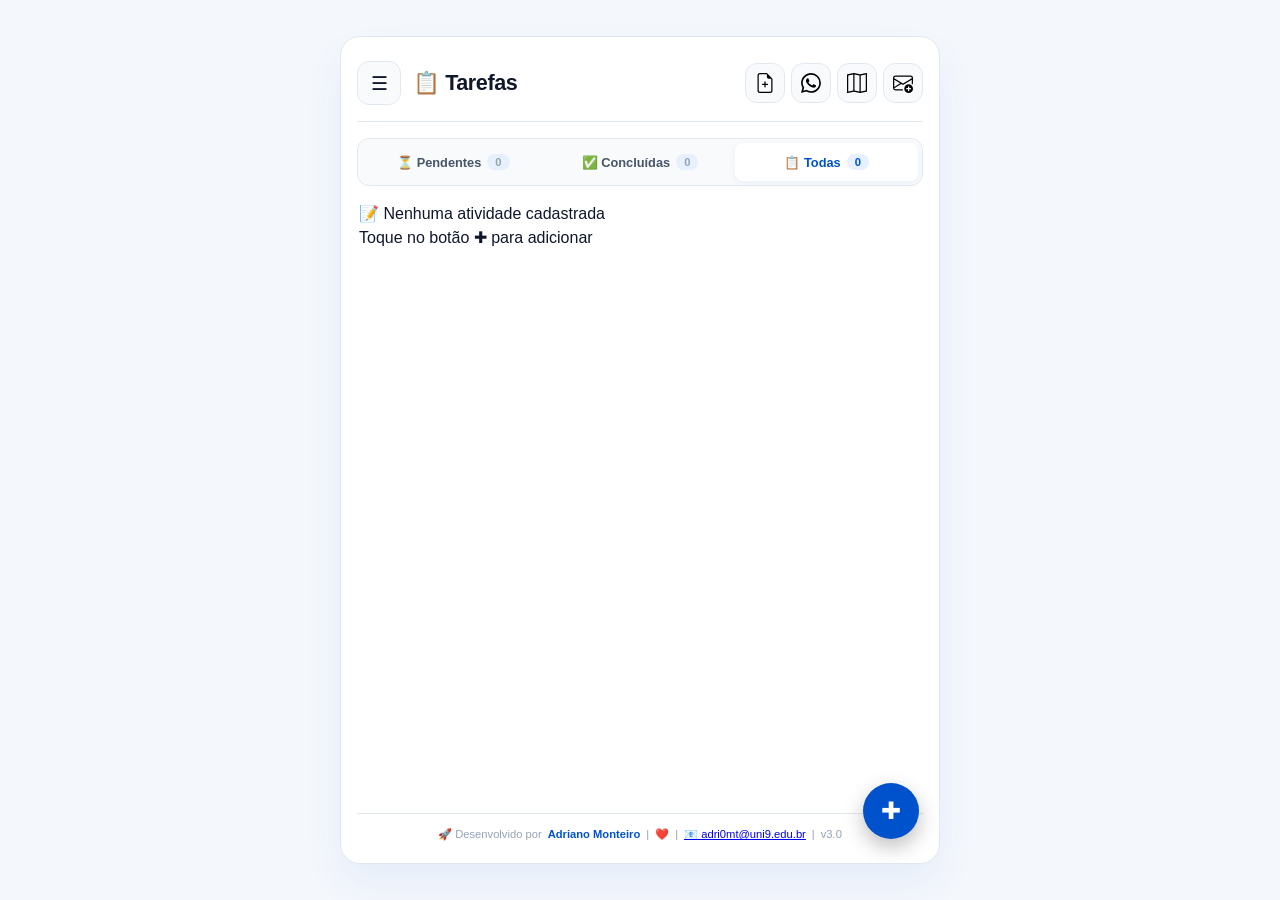
==== index.html @ 00ac018d "Modificado ordem dos botões da tela de tarefas" ====
<!DOCTYPE html>
<html lang="pt-BR">

<head>
    <meta charset="UTF-8">
    <meta name="viewport" content="width=device-width, initial-scale=1.0, maximum-scale=1.0, user-scalable=yes">
    <meta name="theme-color" content="#667eea">
    <meta name="apple-mobile-web-app-capable" content="yes">
    <meta name="apple-mobile-web-app-status-bar-style" content="black-translucent">
    <meta name="version" content="3.0">

    <!-- FAVICON -->
    <link rel="apple-touch-icon" sizes="180x180" href="icon/apple-touch-icon.png">
    <link rel="icon" type="image/png" sizes="32x32" href="icon/favicon-32x32.png">
    <link rel="icon" type="image/png" sizes="16x16" href="icon/favicon-16x16.png">
    <link rel="manifest" href="site.webmanifest">

    <!-- LEAFLET (MAPAS) COM ATRIBUTOS DE SEGURANÇA -->
    <link rel="stylesheet" href="https://unpkg.com/leaflet@1.9.4/dist/leaflet.css"
        integrity="sha256-p4NxAoJBhIIN+hmNHrzRCf9tD/miZyoHS5obTRR9BMY=" crossorigin="" />
    <script src="https://unpkg.com/leaflet@1.9.4/dist/leaflet.js"
        integrity="sha256-20nQCchB9co0qIjJZRGuk2/Z9VM+kNiyxNV1lvTlZBo=" crossorigin=""></script>

    <!-- CSS -->
    <link rel="stylesheet" href="css/style.css">
    <link rel="stylesheet" href="css/rdo-selection.css">
    <link rel="stylesheet" href="css/rdo-minimal.css">
    <link rel="stylesheet" href="css/main-tasks-refinement.css">
    <script src="https://cdnjs.cloudflare.com/ajax/libs/jspdf/2.5.1/jspdf.umd.min.js"></script>
    <script src="https://cdnjs.cloudflare.com/ajax/libs/html2canvas/1.4.1/html2canvas.min.js"></script>


    <title>✅ gasControl</title>
</head>

<body>

    <!-- STATUS DE CONEXÃO -->
    <div id="connectionStatus" class="connection-status" role="status" aria-live="polite">
        <span class="status-dot"></span>
        <span id="connectionText">Conectado</span>
    </div>

    <!-- SIDEBAR -->
    <div class="sidebar-overlay" id="sidebarOverlay"></div>
    <aside class="sidebar" id="sidebar" aria-label="Menu principal">
        <div class="sidebar-profile">
            <div class="sidebar-avatar" id="profileAvatar" aria-hidden="true">👤</div>
            <h2 id="profileName">Usuário</h2>
            <p id="profileEmail">usuario@email.com</p>
        </div>
        <nav class="sidebar-menu">
            <button class="menu-item" id="menuGerarRDO">
                <span class="menu-icon" aria-hidden="true">📄</span> Gerar RDO
            </button>
            <button class="menu-item" id="menuMeusRDOs">
                <span class="menu-icon" aria-hidden="true">📂</span> Meus RDOs
            </button>
            <button class="menu-item active" data-page="tasks">
                <span class="menu-icon" aria-hidden="true">📋</span> Minhas Tarefas
                <span class="menu-badge" id="taskCount">0</span>
            </button>
            <button class="menu-item" data-page="profile">
                <span class="menu-icon" aria-hidden="true">👤</span> Meu Perfil
            </button>
            <button class="menu-item" data-page="stats">
                <span class="menu-icon" aria-hidden="true">📊</span> Estatísticas
            </button>

            <div class="menu-divider" role="separator"></div>

            <button class="dark-mode-toggle" id="darkModeToggle" aria-label="Alternar Modo Escuro">
                <span class="toggle-icon" id="darkModeIcon" aria-hidden="true">🌙</span>
                <span class="toggle-label" id="darkModeLabel">Modo Escuro</span>
                <span class="toggle-switch"></span>
            </button>

            <div class="menu-divider" role="separator"></div>

            <label class="import-label" id="importDataLabel" for="importFileInput">
                <span class="menu-icon" aria-hidden="true">📥</span> Importar Dados
                <input type="file" id="importFileInput" class="hidden-input" accept=".json">
            </label>
            <button class="menu-item" id="archiveTasksBtn">
                <span class="menu-icon" aria-hidden="true">📦</span> Arquivar Concluídas
            </button>
            <button class="menu-item" id="resetAppBtn">
                <span class="menu-icon" aria-hidden="true">🔄</span> Reset App
            </button>
            <button class="menu-item" id="clearAllData">
                <span class="menu-icon" aria-hidden="true">🗑️</span> Limpar Dados
            </button>

            <div class="menu-divider" role="separator"></div>

            <button class="menu-item" id="installAppMenu">
                <span class="menu-icon" aria-hidden="true">📲</span> Instalar App
            </button>
            <button class="menu-item" id="logoutBtn">
                <span class="menu-icon" aria-hidden="true">🚪</span> Sair
            </button>
        </nav>
    </aside>

    <!-- MAIN -->
    <main class="main-content">
        <div class="container">

            <!-- HEADER -->
            <header>
                <button class="menu-toggle" id="menuToggle" aria-label="Abrir menu de navegação">☰</button>
                <div class="header-title">
                    <h1>📋 Tarefas</h1>
                </div>
                <div class="header-actions">
                    <button class="header-btn rdo" id="headerRDO" title="Gerar RDO" aria-label="Gerar RDO">
                        <img src="img/rdo.svg" alt="" class="icon-svg" aria-hidden="true">
                    </button>
                    <button class="header-btn whatsapp" id="headerWhatsApp" title="Compartilhar no WhatsApp"
                        aria-label="Compartilhar no WhatsApp">
                        <img src="img/whatsapp.svg" alt="" class="icon-svg" aria-hidden="true">
                    </button>
                    <button class="header-btn map" id="headerMap" title="Ver Mapa de Tarefas"
                        aria-label="Ver Mapa de Tarefas">
                        <img src="img/map.svg" alt="" class="icon-svg" aria-hidden="true">
                    </button>
                    <button class="header-btn email" id="headerEmail" title="Enviar por Email"
                        aria-label="Enviar por Email">
                        <img src="img/email.svg" alt="" class="icon-svg" aria-hidden="true">
                    </button>
                </div>
            </header>

            <!-- FILTROS -->
            <div class="filter-section" role="group" aria-label="Filtros de Tarefas">

                <button class="filter-btn" data-filter="pending">
                    <span class="filter-label"><span class="filter-icon" aria-hidden="true">⏳</span> Pendentes</span>
                    <span class="filter-count" id="countPending">0</span>
                </button>
                <button class="filter-btn" data-filter="completed">
                    <span class="filter-label"><span class="filter-icon" aria-hidden="true">✅</span> Concluídas</span>
                    <span class="filter-count" id="countCompleted">0</span>
                </button>
                <button class="filter-btn active" data-filter="all">
                    <span class="filter-label"><span class="filter-icon" aria-hidden="true">📋</span> Todas</span>
                    <span class="filter-count" id="countAll">0</span>
                </button>
            </div>

            <!-- LISTA DE TAREFAS -->
            <ul id="taskList" aria-live="polite"></ul>

            <!-- BOTÃO FLUTUANTE -->
            <button class="fab fab-pulse" id="fabAddTask" aria-label="Adicionar Nova Atividade">✚</button>

            <!-- RODAPÉ -->
            <footer class="footer">
                <div class="signature">
                    <span>🚀 Desenvolvido por</span>
                    <span class="dev-name">Adriano Monteiro</span>
                    <span class="separator" aria-hidden="true">|</span>
                    <span class="heart" aria-label="com amor">❤️</span>
                    <span class="separator" aria-hidden="true">|</span>
                    <a href="mailto:adri0mt@uni9.edu.br" class="email-link">📧 adri0mt@uni9.edu.br</a>
                    <span class="separator" aria-hidden="true">|</span>
                    <span>v3.0</span>
                </div>
            </footer>
        </div>
    </main>

    <!-- ==================== MODAL PERFIL ==================== -->
    <div class="modal-overlay modal-profile" id="profileModal" role="dialog" aria-labelledby="modalProfileTitle"
        aria-modal="true">
        <div class="modal">
            <div class="modal-header">
                <h2 id="modalProfileTitle">👤 Meu Perfil</h2>
                <button class="modal-close" id="modalProfileClose" aria-label="Fechar modal de perfil">✕</button>
            </div>
            <form id="profileForm">
                <div style="text-align:center;">
                    <div class="modal-avatar" id="modalAvatar" aria-hidden="true">👤</div>
                </div>

                <!-- INFORMAÇÕES GERAIS -->
                <div class="rdo-section">
                    <div class="rdo-row">
                        <div class="rdo-field full">
                            <label for="modalName">📛 Nome</label>
                            <input type="text" id="modalName" placeholder="Seu nome" required>
                        </div>
                    </div>
                    <div class="rdo-row">
                        <div class="rdo-field full">
                            <label for="modalEmail">📧 Email</label>
                            <input type="email" id="modalEmail" placeholder="seu@email.com" required>
                        </div>
                    </div>
                </div>

                <hr class="rdo-divider">

                <!-- DADOS DA EMPRESA -->
                <div class="rdo-section">
                    <h3 class="rdo-section-title">🏢 Dados da Empresa</h3>
                    <div class="rdo-row">
                        <div class="rdo-field full">
                            <label for="profileNomeEmpresa">Nome da Empresa</label>
                            <input type="text" id="profileNomeEmpresa" placeholder="Ex: Minha Empresa Ltda">
                        </div>
                    </div>
                    <div class="rdo-row">
                        <div class="rdo-field full">
                            <label for="profileLogotipo">Logotipo (imagem)</label>
                            <input type="file" id="profileLogotipo" accept="image/*">
                            <div id="profileLogotipoPreview"
                                style="margin-top: 8px; max-width: 150px; max-height: 80px; border: 1px dashed var(--border-color); display: none; border-radius: 8px; overflow: hidden;">
                                <img id="profileLogotipoImg" src="" alt="Logotipo"
                                    style="width:100%; height:auto; display:block;">
                            </div>
                            <button type="button" id="profileLogotipoRemover"
                                style="margin-top: 4px; font-size: 0.8rem; background: none; border: none; color: var(--danger); cursor: pointer; display: none;">Remover
                                logotipo</button>
                        </div>
                    </div>
                </div>

                <hr class="rdo-divider">

                <!-- EQUIPE -->
                <div class="rdo-section">
                    <h3 class="rdo-section-title">👥 Equipe</h3>
                    <div class="rdo-row">
                        <div class="rdo-field">
                            <label for="profileEquipe">Nome da Equipe</label>
                            <input type="text" id="profileEquipe" placeholder="Ex: Manutenção 01">
                        </div>
                        <div class="rdo-field">
                            <label for="profileEscala">Escala</label>
                            <input type="text" id="profileEscala" placeholder="Ex: 02">
                        </div>
                    </div>
                </div>

                <hr class="rdo-divider">

                <!-- TÉCNICOS -->
                <div class="rdo-section">
                    <h3 class="rdo-section-title">🪪 Técnicos</h3>
                    <div class="rdo-row">
                        <div class="rdo-field">
                            <label for="profileTecnico1">Técnico 1</label>
                            <input type="text" id="profileTecnico1" placeholder="Nome do técnico 1">
                        </div>
                        <div class="rdo-field">
                            <label for="profileRegistro1">Registro 1</label>
                            <input type="text" id="profileRegistro1" placeholder="Ex: TR0XXXXX">
                        </div>
                    </div>
                    <div class="rdo-row">
                        <div class="rdo-field">
                            <label for="profileTecnico2">Técnico 2</label>
                            <input type="text" id="profileTecnico2" placeholder="Nome do técnico 2">
                        </div>
                        <div class="rdo-field">
                            <label for="profileRegistro2">Registro 2</label>
                            <input type="text" id="profileRegistro2" placeholder="Ex: TR0YYYYY">
                        </div>
                    </div>
                </div>

                <hr class="rdo-divider">

                <!-- VEÍCULO -->
                <div class="rdo-section">
                    <h3 class="rdo-section-title">🚛 Veículo</h3>
                    <div class="rdo-row">
                        <div class="rdo-field">
                            <label for="profilePrefixo">Prefixo</label>
                            <input type="text" id="profilePrefixo" placeholder="Ex: ENI5A36">
                        </div>
                        <div class="rdo-field">
                            <label for="profileTipoVeiculo">Tipo</label>
                            <input type="text" id="profileTipoVeiculo" placeholder="Ex: Caminhão, Viatura">
                        </div>
                    </div>
                    <div class="rdo-row">
                        <div class="rdo-field full" style="display:flex; align-items:center; gap:8px;">
                            <span style="font-weight:600;">Status:</span>
                            <span style="color:var(--success); font-weight:600;">Ativo</span>
                        </div>
                    </div>
                </div>

                <hr class="rdo-divider">

                <!-- JORNADA -->
                <div class="rdo-section">
                    <h3 class="rdo-section-title">⏱️ Jornada de Trabalho</h3>
                    <div class="rdo-row">
                        <div class="rdo-field">
                            <label for="profileJornadaInicio">🕒 Início</label>
                            <input type="time" id="profileJornadaInicio" value="08:00">
                        </div>
                        <div class="rdo-field">
                            <label for="profileJornadaFim">🍽️ Término / Almoço</label>
                            <input type="time" id="profileJornadaFim" value="17:00">
                        </div>
                        <div class="rdo-field">
                            <label for="profileJornadaDuracao">⏱️ Duração</label>
                            <input type="text" id="profileJornadaDuracao" value="09:00" readonly
                                style="background:var(--bg-input); cursor:default;">
                        </div>
                    </div>
                    <small style="color:var(--text-muted); font-size:0.75rem;">A duração é calculada
                        automaticamente.</small>
                </div>

                <hr class="rdo-divider">

                <button type="submit">💾 Salvar Perfil</button>
            </form>
        </div>
    </div>

    <!-- ==================== MODAL ATIVIDADE ==================== -->
    <div class="modal-overlay" id="taskModal" role="dialog" aria-labelledby="modalTitle" aria-modal="true">
        <div class="modal modal-rdo">
            <div class="modal-handle"></div>
            <div class="modal-header">
                <h2 id="modalTitle">📋 Atividade</h2>
                <button class="modal-close" id="modalTaskClose" aria-label="Fechar modal de atividade">✕</button>
            </div>

            <form id="taskForm" class="rdo-form">
                <input type="hidden" id="editTaskId">

                <!-- TIPO DE ATIVIDADE -->
                <div class="rdo-section">
                    <label>Tipo de Atividade</label>
                    <div class="activity-type-selector" role="radiogroup" aria-label="Tipo de atividade">
                        <button type="button" class="activity-type-btn active" data-type="manutencao">
                            <span class="icon" aria-hidden="true">🔧</span> Manutenção
                        </button>
                        <button type="button" class="activity-type-btn" data-type="comissionamento">
                            <span class="icon" aria-hidden="true">📋</span> Comissionamento
                        </button>
                    </div>
                </div>

                <!-- ATIVIDADE (MANUTENÇÃO - CHECKBOXES COM BUSCA) -->
                <div class="rdo-section" id="manutencaoFields">
                    <div class="rdo-field full">
                        <label for="rdoAtividadeSearch">📝 Buscar / Selecionar atividades</label>
                        <input type="text" id="rdoAtividadeSearch" placeholder="Digite para filtrar opções...">
                        <div id="rdoAtividadeContainer" class="checkbox-group-container"
                            style="max-height: 200px; overflow-y: auto; border: 1px solid var(--border-color); border-radius: 6px; padding: 8px; margin-top: 6px;">
                            <!-- As opções serão renderizadas via JavaScript -->
                        </div>
                        <div id="rdoAtividadeEmpty"
                            style="display:none; color:var(--text-muted); padding:8px; text-align:center;">
                            Nenhuma atividade encontrada.
                        </div>
                    </div>
                    <div class="rdo-field full" style="margin-top:8px;">
                        <label for="rdoAtividadeOutro">📝 Ou digite uma atividade personalizada (opcional)</label>
                        <input type="text" id="rdoAtividadeOutro" placeholder="Ex: Outra atividade">
                    </div>
                    <div class="rdo-field full" style="margin-top: 4px;">
                        <label for="rdoAtividadeDisplay">📌 Atividades selecionadas:</label>
                        <input type="text" id="rdoAtividadeDisplay" readonly
                            style="background: var(--bg-input); cursor: default;">
                    </div>
                    <input type="hidden" id="rdoAtividadeHidden" value="">
                </div>

                <!-- ATIVIDADE (COMISSIONAMENTO) -->
                <div class="rdo-section" id="comissionamentoFields" style="display:none;">
                    <div class="rdo-field full">
                        <label for="rdoAtividadeComiss">📌 Atividade</label>
                        <input type="text" id="rdoAtividadeComiss" value="Comissionamento" readonly
                            style="background: var(--bg-input); cursor: default;">
                    </div>
                    <div class="rdo-row">
                        <div class="rdo-field">
                            <label for="rdoProjeto">Projeto</label>
                            <input type="text" id="rdoProjeto" placeholder="Nome do Projeto">
                        </div>
                        <div class="rdo-field">
                            <label for="rdoPep">PEP</label>
                            <input type="text" id="rdoPep" placeholder="Ex: EXR-087.033">
                        </div>
                    </div>
                    <div class="rdo-row">
                        <div class="rdo-field">
                            <label for="rdoTu">TU</label>
                            <input type="text" id="rdoTu" placeholder="Ex: 23.85.999 - 1">
                        </div>
                        <div class="rdo-field">
                            <label for="rdoPocc">POCC/S</label>
                            <input type="text" id="rdoPocc" placeholder="Ex: 239633 - 2026">
                        </div>
                    </div>
                </div>

                <!-- CAMPOS COMUNS -->
                <div class="rdo-section">
                    <div class="rdo-row">
                        <div class="rdo-field">
                            <label for="rdoOrdem">🔢 Nº Ordem</label>
                            <input type="text" id="rdoOrdem" placeholder="Nº da Ordem">
                        </div>
                        <div class="rdo-field">
                            <label for="rdoDataAtividade">📅 Data</label>
                            <input type="date" id="rdoDataAtividade">
                        </div>
                    </div>
                </div>

                <!-- OBSERVAÇÃO -->
                <div class="rdo-section">
                    <div class="rdo-field full">
                        <label for="rdoObs">📝 Observação</label>
                        <textarea id="rdoObs" rows="3" placeholder="Observações sobre a atividade..."></textarea>
                    </div>
                </div>

                <!-- ENDEREÇO -->
                <div class="rdo-section">
                    <div class="rdo-field full">
                        <label for="modalAddressSearch">📍 Endereço <span
                                style="color:var(--text-muted);font-weight:400;">(opcional)</span></label>
                        <div class="modal-address-section">
                            <div class="search-header">
                                <input type="text" id="modalAddressSearch"
                                    placeholder="Digite endereço, CEP ou coordenada..." aria-label="Buscar endereço">
                                <button type="button" id="modalSearchBtn">🔍 Buscar</button>
                                <button type="button" id="modalClearAddress" class="clear-address-btn"
                                    title="Limpar endereço">✖</button>
                            </div>
                            <div id="modalSuggestions" class="modal-suggestions"></div>
                            <div id="modalSelectedAddress" class="modal-selected-address">
                                <div id="modalSelectedText"></div>
                            </div>
                        </div>
                    </div>
                </div>

                <!-- PRIORIDADE -->
                <div class="rdo-section">
                    <div class="rdo-field full">
                        <label>🚩 Prioridade</label>
                        <div class="priority-selector" id="prioritySelector" role="radiogroup"
                            aria-label="Prioridade da atividade">
                            <label class="priority-option" data-value="planned">
                                <input type="radio" name="taskPriority" value="planned" checked>
                                <span class="priority-dot planned"></span> Planejado
                            </label>
                            <label class="priority-option" data-value="attention">
                                <input type="radio" name="taskPriority" value="attention">
                                <span class="priority-dot attention"></span> Atenção
                            </label>
                            <label class="priority-option" data-value="critical">
                                <input type="radio" name="taskPriority" value="critical">
                                <span class="priority-dot critical"></span> Crítico
                            </label>
                        </div>
                    </div>
                </div>

                <hr class="rdo-divider">

                <div class="rdo-actions">
                    <button type="submit" class="rdo-btn primary" id="modalSubmitBtn">
                        ✅ Adicionar Atividade
                    </button>
                </div>
            </form>
        </div>
    </div>

    <!-- ==================== MODAL GERAR RDO ==================== -->
    <div class="modal-overlay" id="rdoGeneratorModal" role="dialog" aria-labelledby="rdoGeneratorTitle"
        aria-modal="true">
        <div class="modal modal-rdo">
            <div class="modal-handle"></div>
            <div class="modal-header">
                <h2 id="rdoGeneratorTitle">📋 Gerar RDO</h2>
                <button class="modal-close" id="rdoGeneratorClose"
                    aria-label="Fechar modal de geração de RDO">✕</button>
            </div>

            <form id="rdoGeneratorForm" class="rdo-form">
                <!-- DADOS FIXOS -->
                <div class="rdo-section">
                    <h3 class="rdo-section-title">📌 Dados da Equipe</h3>
                    <div class="rdo-row">
                        <div class="rdo-field">
                            <label for="rdoDisplayEquipe">
                                <img src="img/group.svg" alt="" class="rdo-icon" aria-hidden="true"> Equipe
                            </label>
                            <input type="text" id="rdoDisplayEquipe" readonly>
                        </div>
                        <div class="rdo-field">
                            <label for="rdoDisplayVeiculo">
                                <img src="img/viatura.svg" alt="" class="rdo-icon" aria-hidden="true"> Veículo
                            </label>
                            <input type="text" id="rdoDisplayVeiculo" readonly>
                        </div>
                    </div>
                    <div class="rdo-row">
                        <div class="rdo-field">
                            <label for="rdoDisplayUsuario1">
                                <img src="img/id_card.svg" alt="" class="rdo-icon" aria-hidden="true"> Técnico 1
                            </label>
                            <input type="text" id="rdoDisplayUsuario1" readonly>
                        </div>
                        <div class="rdo-field">
                            <label for="rdoDisplayUsuario2">
                                <img src="img/id_card.svg" alt="" class="rdo-icon" aria-hidden="true"> Técnico 2
                            </label>
                            <input type="text" id="rdoDisplayUsuario2" readonly>
                        </div>
                    </div>
                </div>

                <hr class="rdo-divider">

                <!-- SELEÇÃO DE ATIVIDADES -->
                <div class="rdo-section">
                    <h3 class="rdo-section-title">📋 Selecionar Atividades</h3>
                    <div id="rdoTaskList" class="rdo-task-list">
                        <!-- Preenchido via JavaScript -->
                    </div>
                </div>

                <hr class="rdo-divider">

                <!-- DESVIOS -->
                <div class="rdo-section rdo-desvios-section">
                    <button type="button" class="rdo-btn primary rdo-add-desvio-btn" id="rdoAddDesvioBtn">
                        <span class="icon" aria-hidden="true">➕</span> Adicionar desvio
                    </button>
                    <div id="rdoDesviosContainer">
                        <!-- Preenchido via JavaScript -->
                    </div>
                </div>

                <hr class="rdo-divider">

                <!-- OBSERVAÇÃO -->
                <div class="rdo-section">
                    <div class="rdo-field full">
                        <label for="rdoObservacao">📝 Observação</label>
                        <textarea id="rdoObservacao" rows="3"
                            placeholder="Descreva as atividades e ocorrências..."></textarea>
                    </div>
                </div>

                <hr class="rdo-divider">

                <div class="rdo-actions">
                    <button type="submit" class="rdo-btn primary" id="rdoGeneratorSubmit">
                        💾 Salvar RDO
                    </button>
                </div>
            </form>
        </div>
    </div>

    <!-- CONTAINER DO MAPA -->
    <div id="mapContainer" style="display:none;" aria-hidden="true"></div>

    <!-- INSTALL BANNER -->
    <div class="install-banner" id="installBanner" role="dialog" aria-labelledby="installAppTitle">
        <div class="install-info">
            <span class="install-icon" aria-hidden="true">📱</span>
            <div class="install-text">
                <strong id="installAppTitle">Instale o App</strong>
                <span>Adicione à tela inicial para acesso rápido</span>
            </div>
        </div>
        <div class="install-actions">
            <button class="install-btn" id="installBtn">📲 Instalar</button>
            <button class="install-close" id="installClose" aria-label="Fechar banner de instalação">✕</button>
        </div>
    </div>

    <!-- TOAST -->
    <div id="toast" class="toast" role="alert" aria-live="assertive"></div>

    <!-- JAVASCRIPT -->
    <script src="js/utils.js" defer></script>
    <script src="js/app.js" defer></script>

</body>

</html>
---- css/style.css ----
/* ==========================================================================
   CSS RECONSTRUÍDO - LAYOUT MODERNO, MINIMALISTA E TOUCH-FIRST
   ========================================================================== */

:root {
    /* ===== CORES PRINCIPAIS ===== */
    --primary-blue: #0052CC;
    --primary-blue-dark: #003D99;
    --primary-blue-light: #E6F0FF;
    --primary-blue-bg: #F0F7FF;

    --primary-green: #00C853;
    --primary-green-dark: #00A844;
    --primary-green-light: #E8F5E9;
    --primary-green-bg: #1B2E1B;

    /* Cores Semânticas */
    --success: #00C853;
    --success-dark: #009624;
    --success-light: #E8F5E9;
    --danger: #FF3B30;
    --danger-dark: #D32F2F;
    --danger-light: #FDECEA;
    --warning: #FF9500;
    --warning-dark: #F57F17;
    --warning-light: #FFF8E1;
    --info: #0288D1;

    /* Cores Neutras */
    --white: #FFFFFF;
    --black: #000000;
    --gray-50: #F8F9FA;
    --gray-100: #F1F3F5;
    --gray-200: #E9ECEF;
    --gray-300: #DEE2E6;
    --gray-400: #CED4DA;
    --gray-500: #ADB5BD;
    --gray-600: #6C757D;
    --gray-700: #495057;
    --gray-800: #343A40;
    --gray-900: #212529;

    /* Medidas Otimizadas para Touch (Mobile-First) */
    --touch-target: 52px;
    --touch-target-min: 48px;
    --card-radius: 16px;
    --radius: 20px;
    --radius-sm: 12px;
    --spacing: 16px;
    --sidebar-width: 300px;
    --fab-size: 56px;
    --transition: 0.25s cubic-bezier(0.4, 0, 0.2, 1);

    /* Cores de Apps Externos */
    --google-color: #EA4335;
    --waze-color: #33CCFF;
    --whatsapp-color: #25D366;
}

/* ============================================ */
/* TEMA CLARO - Clean, Azul e Luminoso          */
/* ============================================ */
body:not(.dark-mode) {
    --bg-body: #F4F7FC;
    --bg-container: #FFFFFF;
    --bg-sidebar: #FFFFFF;
    --bg-card: #FFFFFF;
    --bg-task: #FFFFFF;
    --bg-input: #F8FAFC;
    --bg-hover: #E6F0FF;

    --text-primary: #0F172A;
    --text-secondary: #475569;
    --text-muted: #94A3B8;

    --border-color: #E2E8F0;
    --shadow-color: rgba(0, 82, 204, 0.06);
    --shadow-hover: rgba(0, 82, 204, 0.12);

    --badge-bg: #0052CC;
    --badge-text: #FFFFFF;
    --modal-bg: #FFFFFF;
    --toast-bg: #0F172A;
    --address-bg: #F8FAFC;
    --address-text: #475569;
    --sidebar-profile-bg: linear-gradient(135deg, #0052CC 0%, #003D99 100%);
    --primary-light: #E6F0FF;

    --primary: #0052CC;
    --primary-dark: #003D99;
    --primary-accent: #0052CC;
    --primary-accent-hover: #003D99;
    --primary-accent-light: rgba(0, 82, 204, 0.12);
}

/* ============================================ */
/* TEMA ESCURO - Deep Graphite + Emerald        */
/* ============================================ */
body.dark-mode {
    --bg-body: #090D16;
    --bg-container: #111827;
    --bg-sidebar: #111827;
    --bg-card: #1F2937;
    --bg-task: #1F2937;
    --bg-input: #090D16;
    --bg-hover: rgba(0, 200, 83, 0.12);

    --text-primary: #F9FAFB;
    --text-secondary: #D1D5DB;
    --text-muted: #6B7280;

    --border-color: #1F2937;
    --shadow-color: rgba(0, 0, 0, 0.4);
    --shadow-hover: rgba(0, 200, 83, 0.12);

    --badge-bg: #00C853;
    --badge-text: #052E16;
    --modal-bg: #111827;
    --toast-bg: #1F2937;
    --address-bg: #090D16;
    --address-text: #D1D5DB;
    --sidebar-profile-bg: linear-gradient(135deg, #1F2937 0%, #111827 100%);
    --primary-light: rgba(0, 200, 83, 0.12);

    --primary: #00C853;
    --primary-dark: #00A844;
    --primary-accent: #00C853;
    --primary-accent-hover: #00A844;
    --primary-accent-light: rgba(0, 200, 83, 0.15);

    --success: #00C853;
    --success-dark: #00A844;
    --success-light: rgba(0, 200, 83, 0.15);
    --danger: #FF453A;
    --danger-light: rgba(255, 69, 58, 0.15);
    --warning: #FFD60A;
    --warning-light: rgba(255, 214, 10, 0.15);
}

/* ============================================ */
/* BASE & RESET                                 */
/* ============================================ */
* {
    margin: 0;
    padding: 0;
    box-sizing: border-box;
    -webkit-tap-highlight-color: transparent;
}

body {
    font-family: -apple-system, BlinkMacSystemFont, "SF Pro Text", "Segoe UI", Roboto, Helvetica, Arial, sans-serif;
    background: var(--bg-body);
    color: var(--text-primary);
    line-height: 1.5;
    min-height: 100vh;
    min-height: 100dvh;
    display: flex;
    overflow: hidden;
    transition: background var(--transition), color var(--transition);
}

/* ============================================ */
/* LAYOUT PRINCIPAL (CONTAINER)                 */
/* ============================================ */
.main-content {
    flex: 1;
    padding: 0;
    max-width: 100%;
    display: flex;
    justify-content: center;
    align-items: center;
    height: 100vh;
    height: 100dvh;
}

.container {
    background: var(--bg-container);
    border-radius: 0;
    padding: var(--spacing);
    max-width: 600px;
    width: 100%;
    height: 100vh;
    height: 100dvh;
    display: flex;
    flex-direction: column;
    overflow: hidden;
    position: relative;
    border: none;
    box-shadow: none;
    transition: background var(--transition);
}

/* Centralização no Desktop */
@media (min-width: 641px) {
    .main-content {
        padding: var(--spacing);
    }

    .container {
        border-radius: var(--radius);
        height: 92vh;
        height: 92dvh;
        border: 1px solid var(--border-color);
        box-shadow: 0 20px 40px var(--shadow-color);
    }
}

/* ============================================ */
/* HEADER                                       */
/* ============================================ */
header {
    display: grid;
    grid-template-columns: auto 1fr auto;
    align-items: center;
    gap: 12px;
    padding: 8px 0 16px 0;
    border-bottom: 1px solid var(--border-color);
    flex-shrink: 0;
}

.menu-toggle {
    background: var(--bg-input);
    border: 1px solid var(--border-color);
    font-size: 1.2rem;
    cursor: pointer;
    min-height: 44px;
    min-width: 44px;
    display: flex;
    align-items: center;
    justify-content: center;
    color: var(--text-primary);
    border-radius: var(--radius-sm);
    transition: all 0.2s ease;
}

.menu-toggle:active {
    transform: scale(0.92);
    background: var(--bg-hover);
}

.header-title h1 {
    font-size: 1.35rem;
    font-weight: 700;
    letter-spacing: -0.02em;
    color: var(--text-primary);
    margin: 0;
}

.header-actions {
    display: flex;
    align-items: center;
    gap: 6px;
}

.header-btn {
    background: var(--bg-input);
    border: 1px solid var(--border-color);
    padding: 0;
    min-height: 40px;
    min-width: 40px;
    display: flex;
    align-items: center;
    justify-content: center;
    border-radius: var(--radius-sm);
    cursor: pointer;
    transition: all 0.2s ease;
    color: var(--text-secondary);
}

.header-btn .icon-svg {
    width: 20px;
    height: 20px;
}

.header-btn:active {
    transform: scale(0.92);
    background: var(--bg-hover);
}

/* ============================================ */
/* SIDEBAR                                      */
/* ============================================ */
.sidebar {
    position: fixed;
    top: 0;
    left: -100%;
    width: var(--sidebar-width);
    max-width: 85%;
    height: 100vh;
    height: 100dvh;
    background: var(--bg-sidebar);
    box-shadow: 10px 0 30px rgba(0, 0, 0, 0.2);
    transition: left 0.35s cubic-bezier(0.16, 1, 0.3, 1);
    z-index: 1000;
    display: flex;
    flex-direction: column;
    border-right: 1px solid var(--border-color);
}

.sidebar.open {
    left: 0;
}

.sidebar-overlay {
    position: fixed;
    inset: 0;
    background: rgba(15, 23, 42, 0.6);
    opacity: 0;
    visibility: hidden;
    transition: opacity 0.3s ease, visibility 0.3s ease;
    z-index: 999;
}

.sidebar-overlay.active {
    opacity: 1;
    visibility: visible;
}

.sidebar-profile {
    padding: 32px 20px 20px;
    background: var(--sidebar-profile-bg);
    text-align: center;
    flex-shrink: 0;
}

.sidebar-avatar {
    width: 64px;
    height: 64px;
    border-radius: 50%;
    background: #FFFFFF;
    margin: 0 auto 12px;
    display: flex;
    align-items: center;
    justify-content: center;
    font-size: 28px;
    box-shadow: 0 4px 12px rgba(0, 0, 0, 0.15);
    cursor: pointer;
}

.sidebar-profile h2 {
    color: #FFFFFF;
    font-size: 1.1rem;
    font-weight: 700;
}

.sidebar-profile p {
    color: rgba(255, 255, 255, 0.8);
    font-size: 0.8rem;
}

.sidebar-menu {
    flex: 1;
    overflow-y: auto;
    padding: 12px;
}

.menu-item {
    display: flex;
    align-items: center;
    gap: 12px;
    padding: 12px 16px;
    color: var(--text-secondary);
    border-radius: var(--radius-sm);
    transition: all 0.2s;
    cursor: pointer;
    border: none;
    background: none;
    width: 100%;
    text-align: left;
    font-size: 0.95rem;
    font-weight: 500;
    min-height: var(--touch-target-min);
}

.menu-item:active {
    background: var(--bg-hover);
}

.menu-item.active {
    background: var(--primary-light);
    color: var(--primary);
    font-weight: 600;
}

.menu-divider {
    height: 1px;
    background: var(--border-color);
    margin: 8px 12px;
}

/* ============================================ */
/* FILTROS (Segmented Control Horizontal)      */
/* ============================================ */
.filter-section {
    flex-shrink: 0;
    display: flex;
    background: var(--bg-input);
    padding: 4px;
    border-radius: var(--radius-sm);
    gap: 4px;
    margin: 16px 0 12px;
    border: 1px solid var(--border-color);
}

.filter-btn {
    flex: 1;
    padding: 8px 10px;
    background: transparent;
    border: none;
    border-radius: calc(var(--radius-sm) - 4px);
    font-size: 0.8rem;
    font-weight: 600;
    cursor: pointer;
    min-height: 38px;
    display: flex;
    align-items: center;
    justify-content: center;
    gap: 6px;
    color: var(--text-secondary);
    transition: all 0.2s ease;
}

.filter-btn.active {
    background: var(--bg-card);
    color: var(--primary);
    box-shadow: 0 2px 6px var(--shadow-color);
}

.filter-count {
    background: var(--bg-hover);
    border-radius: 12px;
    padding: 2px 8px;
    font-size: 0.7rem;
    color: var(--text-muted);
}

.filter-btn.active .filter-count {
    background: var(--primary-light);
    color: var(--primary);
}

/* ============================================ */
/* LISTA DE TAREFAS PRINCIPAL                   */
/* ============================================ */
#taskList {
    flex: 1;
    overflow-y: auto;
    list-style: none;
    padding: 4px 2px 80px;
    display: flex;
    flex-direction: column;
    gap: 10px;
}

/* Card de Tarefa (Moderno e Interativo) */
.task-item {
    display: flex;
    flex-direction: column;
    padding: 14px 16px;
    background: var(--bg-card);
    border-radius: var(--card-radius);
    transition: transform 0.2s ease, box-shadow 0.2s ease, border-color 0.2s ease;
    border: 1px solid var(--border-color);
    box-shadow: 0 2px 8px var(--shadow-color);
    position: relative;
    border-left: 5px solid var(--primary);
}

.task-item:active {
    transform: scale(0.98);
}

.task-item.completed {
    opacity: 0.65;
    border-left-color: var(--success) !important;
}

.task-item.completed .task-title {
    text-decoration: line-through;
    color: var(--text-muted);
}

.task-main {
    display: flex;
    align-items: center;
    gap: 12px;
    min-height: 36px;
}

/* Checkbox Customizado da Lista Principal */
.task-checkbox {
    width: 24px;
    height: 24px;
    cursor: pointer;
    flex-shrink: 0;
    -webkit-appearance: none;
    appearance: none;
    border: 2px solid var(--gray-400);
    border-radius: 50%;
    transition: all 0.2s ease;
    position: relative;
    outline: none;
}

.task-checkbox:checked {
    background: var(--success);
    border-color: var(--success);
}

.task-checkbox:checked::after {
    content: '';
    position: absolute;
    top: 5px;
    left: 8px;
    width: 4px;
    height: 9px;
    border: solid #FFFFFF;
    border-width: 0 2px 2px 0;
    transform: rotate(45deg);
}

.task-title {
    flex: 1;
    font-size: 0.95rem;
    font-weight: 600;
    color: var(--text-primary);
    word-break: break-word;
}

.task-actions {
    display: flex;
    align-items: center;
    gap: 4px;
}

.action-btn {
    background: transparent;
    border: none;
    padding: 6px;
    min-height: 36px;
    min-width: 36px;
    border-radius: 8px;
    display: flex;
    align-items: center;
    justify-content: center;
    font-size: 1.1rem;
    cursor: pointer;
}

.action-btn:active {
    background: var(--bg-hover);
}

.edit-btn {
    color: var(--primary);
}

.delete-btn {
    color: var(--danger);
}

/* Metadados & Observação */
.task-meta-row {
    display: flex;
    flex-wrap: wrap;
    gap: 12px;
    padding-left: 36px;
    margin-top: 4px;
    font-size: 0.78rem;
    color: var(--text-muted);
}

.task-obs {
    font-size: 0.8rem;
    color: var(--text-secondary);
    margin-top: 6px;
    line-height: 1.4;
    background: var(--bg-input);
    padding: 8px 12px;
    border-radius: var(--radius-sm);
}

/* Endereço e Links de Mapa */
.task-address {
    padding-left: 36px;
    margin-top: 8px;
    display: flex;
    flex-direction: column;
    gap: 6px;
    font-size: 0.8rem;
}

.address-actions {
    display: flex;
    gap: 8px;
    margin-top: 4px;
}

.address-link {
    display: inline-flex;
    align-items: center;
    justify-content: center;
    padding: 6px 12px;
    border-radius: 20px;
    font-size: 0.75rem;
    font-weight: 600;
    color: #FFFFFF !important;
    text-decoration: none;
    box-shadow: 0 2px 6px rgba(0, 0, 0, 0.1);
}

.address-link.google {
    background: var(--google-color) !important;
}

.address-link.waze {
    background: var(--waze-color) !important;
}

/* ============================================ */
/* FAB (BOTÃO FLUTUANTE ADICIONAR)              */
/* ============================================ */
.fab {
    position: absolute;
    bottom: max(24px, env(safe-area-inset-bottom));
    right: max(20px, env(safe-area-inset-right));
    width: var(--fab-size);
    height: var(--fab-size);
    border-radius: 50%;
    background: var(--primary);
    color: var(--badge-text);
    border: none;
    font-size: 24px;
    cursor: pointer;
    box-shadow: 0 8px 20px rgba(0, 0, 0, 0.25);
    transition: all 0.25s ease;
    display: flex;
    align-items: center;
    justify-content: center;
    z-index: 100;
}

.fab:active {
    transform: scale(0.9);
}

/* ============================================ */
/* MODAIS (BOTTOM SHEET NO MOBILE)             */
/* ============================================ */
.modal-overlay {
    position: fixed;
    inset: 0;
    background: rgba(0, 82, 204, 0.65);
    opacity: 0;
    visibility: hidden;
    transition: opacity 0.3s ease, visibility 0.3s ease;
    z-index: 2000;
    display: flex;
    align-items: flex-end;
    justify-content: center;
}

.modal-overlay.active {
    opacity: 1;
    visibility: visible;
}

.modal {
    background: var(--modal-bg);
    border-radius: var(--radius) var(--radius) 0 0;
    padding: 20px 20px 32px;
    width: 100%;
    max-width: 600px;
    max-height: 88vh;
    max-height: 88dvh;
    overflow-y: auto;
    transform: translateY(100%);
    transition: transform 0.35s cubic-bezier(0.16, 1, 0.3, 1);
    border-top: 1px solid var(--border-color);
}

.modal-overlay.active .modal {
    transform: translateY(0);
}

.modal-handle {
    width: 36px;
    height: 4px;
    background: var(--border-color);
    border-radius: 2px;
    margin: 0 auto 16px;
}

.modal-header {
    display: flex;
    align-items: center;
    justify-content: space-between;
    margin-bottom: 16px;
}

.modal-header h2 {
    font-size: 1.15rem;
    font-weight: 700;
}

.modal-close {
    background: var(--bg-input);
    border: none;
    font-size: 1rem;
    cursor: pointer;
    width: 32px;
    height: 32px;
    border-radius: 50%;
    color: var(--text-muted);
    display: flex;
    align-items: center;
    justify-content: center;
}

/* Formulários nos Modais */
.rdo-form,
.modal form {
    display: flex;
    flex-direction: column;
    gap: 12px;
}

.rdo-field label,
.modal form label {
    font-size: 0.8rem;
    font-weight: 600;
    color: var(--text-secondary);
    margin-bottom: 2px;
    display: block;
}

.rdo-field input,
.rdo-field select,
.rdo-field textarea,
.modal form input,
.modal form textarea {
    width: 100%;
    padding: 12px 14px;
    border: 1px solid var(--border-color);
    border-radius: var(--radius-sm);
    font-size: 0.95rem;
    background: var(--bg-input);
    color: var(--text-primary);
    transition: border-color 0.2s ease, box-shadow 0.2s ease;
    font-family: inherit;
    min-height: 48px;
}

.rdo-field input:focus,
.rdo-field select:focus,
.rdo-field textarea:focus,
.modal form input:focus,
.modal form textarea:focus {
    outline: none;
    border-color: var(--primary);
    box-shadow: 0 0 0 3px var(--primary-light);
}

/* Botões Form Submit */
.modal form button[type="submit"],
.rdo-btn.primary {
    width: 100%;
    padding: 14px;
    background: var(--primary);
    color: var(--badge-text);
    border: none;
    border-radius: var(--radius-sm);
    font-size: 0.95rem;
    font-weight: 700;
    cursor: pointer;
    min-height: 50px;
    margin-top: 8px;
    box-shadow: 0 4px 12px rgba(0, 0, 0, 0.1);
    transition: all 0.2s ease;
}

.modal form button[type="submit"]:active,
.rdo-btn.primary:active {
    transform: scale(0.98);
}

/* ============================================ */
/* SELETORES E COMPONENTES RDO E PRIORIDADES    */
/* ============================================ */
.activity-type-selector {
    display: flex;
    gap: 8px;
    background: var(--bg-input);
    padding: 4px;
    border-radius: var(--radius-sm);
    border: 1px solid var(--border-color);
}

.activity-type-btn {
    flex: 1;
    padding: 10px;
    border: none;
    border-radius: calc(var(--radius-sm) - 4px);
    background: transparent;
    color: var(--text-secondary);
    font-weight: 600;
    font-size: 0.85rem;
    cursor: pointer;
    display: flex;
    align-items: center;
    justify-content: center;
    gap: 6px;
    transition: all 0.2s ease;
}

.activity-type-btn.active {
    background: var(--bg-card);
    color: var(--primary);
    box-shadow: 0 2px 6px var(--shadow-color);
}

/* Prioridades */
.priority-selector {
    display: flex;
    gap: 8px;
}

.priority-option {
    flex: 1;
    display: flex;
    align-items: center;
    justify-content: center;
    gap: 6px;
    padding: 10px;
    border: 1px solid var(--border-color);
    border-radius: var(--radius-sm);
    cursor: pointer;
    font-size: 0.8rem;
    font-weight: 600;
    color: var(--text-secondary);
    background: var(--bg-input);
}

.priority-option.active {
    border-color: var(--primary);
    background: var(--primary-light);
    color: var(--primary);
}

.task-item.priority-planned {
    border-left-color: var(--primary-blue);
}

.task-item.priority-attention {
    border-left-color: var(--warning);
}

.task-item.priority-critical {
    border-left-color: var(--danger);
}

/* ============================================ */
/* LISTAS DE CHECKBOXES E TAREFAS SELEÇÃO RDO   */
/* ============================================ */
.checkbox-group-container,
.rdo-task-list {
    max-height: 200px;
    overflow-y: auto;
    border: 1px solid var(--border-color);
    border-radius: var(--radius-sm);
    padding: 6px;
    background: var(--bg-input);
    display: flex !important;
    flex-direction: column !important;
    gap: 6px;
}

.checkbox-item,
.rdo-task-item,
label.checkbox-item {
    display: flex !important;
    flex-direction: row !important;
    align-items: center !important;
    justify-content: flex-start !important;
    gap: 10px !important;
    padding: 8px 10px;
    border-radius: 6px;
    font-size: 0.85rem;
    border-bottom: 1px solid var(--border-color);
    background: var(--bg-card);
    cursor: pointer;
    width: 100%;
    box-sizing: border-box;
}

.checkbox-item:last-child,
.rdo-task-item:last-child {
    border-bottom: none;
}

.checkbox-item:hover,
.rdo-task-item:hover {
    background: var(--bg-hover);
}

.checkbox-item input[type="checkbox"],
.rdo-task-item input[type="checkbox"] {
    width: 18px !important;
    height: 18px !important;
    min-width: 18px !important;
    min-height: 18px !important;
    margin: 0 !important;
    padding: 0 !important;
    flex-shrink: 0 !important;
    cursor: pointer;
    accent-color: var(--primary);
}

.checkbox-item span,
.checkbox-item label,
.rdo-task-item span {
    flex: 1 !important;
    margin: 0 !important;
    padding: 0 !important;
    text-align: left !important;
    line-height: 1.3;
    color: var(--text-primary);
    word-break: break-word;
    display: inline-block !important;
}

/* Destaque para itens recentes (histórico) */
.checkbox-item[data-recente="true"] {
    background: var(--primary-light);
    border-left: 3px solid var(--primary);
    font-weight: 500;
}

/* ============================================ */
/* BUSCA DE ENDEREÇO – BOTÕES INTEGRADOS       */
/* ============================================ */
.modal-address-section {
    position: relative;
}

.modal-address-section .search-header {
    display: flex;
    gap: 6px;
    align-items: center;
}

.modal-address-section .search-header input {
    flex: 1;
    padding: 10px 14px;
    border: 1px solid var(--border-color);
    border-radius: var(--radius-sm);
    font-size: 0.95rem;
    background: var(--bg-input);
    color: var(--text-primary);
    min-height: 48px;
}

.modal-address-section .search-header button {
    flex-shrink: 0;
    padding: 0 16px;
    min-height: 48px;
    border: none;
    border-radius: var(--radius-sm);
    background: var(--primary);
    color: #fff;
    font-weight: 600;
    font-size: 0.9rem;
    cursor: pointer;
    transition: background 0.2s;
    display: flex;
    align-items: center;
    gap: 6px;
}

.modal-address-section .search-header button:hover {
    background: var(--primary-dark);
}

.modal-address-section .search-header .clear-address-btn {
    background: transparent;
    border: none;
    color: var(--text-muted);
    font-size: 1.2rem;
    cursor: pointer;
    padding: 0 8px;
    min-height: 48px;
    display: flex;
    align-items: center;
    transition: color 0.2s;
}

.modal-address-section .search-header .clear-address-btn:hover {
    color: var(--danger);
}

/* Área do Endereço Selecionado */
.modal-selected-address {
    display: none;
    margin-top: 8px;
    padding: 10px 14px;
    background: var(--primary-light);
    border-radius: var(--radius-sm);
    border-left: 3px solid var(--primary);
    align-items: center;
    justify-content: space-between;
}

.modal-selected-address.active {
    display: flex;
}

.modal-selected-address .address-actions button {
    background: transparent;
    border: none;
    color: var(--danger);
    font-size: 1.2rem;
    cursor: pointer;
    padding: 4px 8px;
    border-radius: 4px;
    transition: background 0.2s;
}

.modal-selected-address .address-actions button:hover {
    background: var(--danger-light);
}

/* Sugestões de Endereço */
.modal-suggestions {
    max-height: 160px;
    overflow-y: auto;
    border: 1px solid var(--border-color);
    border-radius: var(--radius-sm);
    background: var(--bg-card);
    margin-top: 6px;
    display: none;
    padding: 4px 0;
}

.modal-suggestions.active {
    display: block;
}

.modal-suggestion-item {
    padding: 8px 12px;
    font-size: 0.78rem;
    border-bottom: 1px solid var(--border-color);
    cursor: pointer;
    transition: background 0.15s;
    display: flex;
    flex-direction: column;
    gap: 2px;
}

.modal-suggestion-item:last-child {
    border-bottom: none;
}

.modal-suggestion-item:hover {
    background: var(--bg-hover);
}

.suggestion-main {
    font-weight: 500;
    color: var(--text-primary);
}

.suggestion-detail {
    font-size: 0.7rem;
    color: var(--text-muted);
    display: flex;
    gap: 8px;
    flex-wrap: wrap;
}

/* ============================================ */
/* DARK MODE TOGGLE (SIDEBAR)                   */
/* ============================================ */
.dark-mode-toggle {
    display: flex;
    align-items: center;
    justify-content: space-between;
    padding: 12px 16px;
    background: none;
    border: none;
    width: 100%;
    color: var(--text-primary);
    font-size: 0.95rem;
    font-weight: 500;
    cursor: pointer;
}

.dark-mode-toggle .toggle-switch {
    width: 44px;
    height: 24px;
    background: var(--gray-400);
    border-radius: 12px;
    position: relative;
    transition: background 0.3s ease;
}

body.dark-mode .dark-mode-toggle .toggle-switch {
    background: var(--primary);
}

.dark-mode-toggle .toggle-switch::after {
    content: '';
    position: absolute;
    top: 2px;
    left: 2px;
    width: 20px;
    height: 20px;
    background: #FFFFFF;
    border-radius: 50%;
    transition: transform 0.25s cubic-bezier(0.16, 1, 0.3, 1);
}

body.dark-mode .dark-mode-toggle .toggle-switch::after {
    transform: translateX(20px);
}

/* ============================================ */
/* TOAST & CONNECTION STATUS                    */
/* ============================================ */
.connection-status {
    position: fixed;
    top: 0;
    inset-x: 0;
    z-index: 3000;
    padding: 6px 12px;
    text-align: center;
    font-size: 0.75rem;
    font-weight: 600;
    transform: translateY(-100%);
    transition: transform 0.3s ease;
}

.connection-status.offline {
    transform: translateY(0);
    background: var(--danger);
    color: #FFFFFF;
}

.toast {
    position: fixed;
    bottom: 24px;
    left: 50%;
    transform: translateX(-50%) translateY(100px);
    background: var(--toast-bg);
    color: #FFFFFF;
    padding: 12px 20px;
    border-radius: 30px;
    font-size: 0.85rem;
    font-weight: 500;
    box-shadow: 0 8px 24px rgba(0, 0, 0, 0.2);
    opacity: 0;
    transition: all 0.3s ease;
    z-index: 2500;
    white-space: nowrap;
}

.toast.show {
    opacity: 1;
    transform: translateX(-50%) translateY(0);
}

/* ============================================ */
/* ITEM DE INSTALAÇÃO NO MENU LATERAL           */
/* ============================================ */
.install-menu-item {
    background: rgba(0, 82, 204, 0.08);
    border: 1px solid var(--primary);
    border-radius: var(--radius-sm);
    padding: 10px 12px;
    margin: 10px 12px;
    display: flex;
    flex-direction: column;
    gap: 8px;
}

.install-info {
    display: flex;
    align-items: center;
    gap: 10px;
    color: var(--text-primary);
}

.install-text {
    display: flex;
    flex-direction: column;
}

.install-text strong {
    font-size: 0.85rem;
    color: var(--text-primary);
}

.install-text small {
    font-size: 0.72rem;
    color: var(--text-secondary);
}

.btn-install-side {
    background: var(--primary);
    color: #fff;
    border: none;
    padding: 6px 12px;
    border-radius: calc(var(--radius-sm) - 4px);
    font-size: 0.8rem;
    font-weight: 600;
    cursor: pointer;
    width: 100%;
    transition: opacity 0.2s;
}

.btn-install-side:hover {
    opacity: 0.9;
}

/* ============================================ */
/* FOOTER                                       */
/* ============================================ */
.footer {
    padding: 12px 0 4px;
    text-align: center;
    border-top: 1px solid var(--border-color);
    flex-shrink: 0;
}

.footer .signature {
    font-size: 0.7rem;
    color: var(--text-muted);
    display: flex;
    align-items: center;
    justify-content: center;
    gap: 6px;
    flex-wrap: wrap;
}

.footer .signature .dev-name {
    color: var(--primary);
    font-weight: 600;
}

/* ============================================ */
/* RESPONSIVIDADE E SAFE AREA (NOTCH / MOBILE)  */
/* ============================================ */
@media (max-width: 620px) {
    .modal-address-section .search-header {
        flex-wrap: wrap;
    }

    .modal-address-section .search-header input {
        flex: 1 1 100%;
        min-height: 44px;
    }

    .modal-address-section .search-header button {
        flex: 1;
        min-height: 44px;
        justify-content: center;
    }

    .modal-selected-address {
        flex-wrap: wrap;
        gap: 8px;
    }
}

@supports (padding: max(0px)) {
    .container {
        padding-top: max(var(--spacing), env(safe-area-inset-top));
        padding-left: max(var(--spacing), env(safe-area-inset-left));
        padding-right: max(var(--spacing), env(safe-area-inset-right));
    }

    .sidebar {
        padding-top: max(0px, env(safe-area-inset-top));
        padding-bottom: max(0px, env(safe-area-inset-bottom));
    }

    .modal {
        padding-bottom: max(32px, env(safe-area-inset-bottom));
    }
}

/* ============================================ */
/* AJUSTES PARA IMPRESSÃO E IMPRESSÃO EM PDF   */
/* ============================================ */
@media print {
    .pdf-activity-card,
    .rdo-pdf-card,
    .rdo-activity-item {
        height: auto !important;
        min-height: auto !important;
        padding-bottom: 12px !important;
        margin-bottom: 16px !important;
        overflow: visible !important;
        page-break-inside: avoid;
    }

    .pdf-activity-meta,
    .rdo-pdf-meta {
        position: relative !important;
        display: block !important;
        white-space: normal !important;
        word-break: break-word !important;
        margin-top: 6px !important;
    }
}
---- css/rdo-selection.css ----
/* Lista de seleção de atividades — carregar após style.css */
#rdoTaskList.rdo-task-list {
    display: grid;
    gap: 8px;
    max-height: min(42dvh, 360px);
    padding: 8px;
    overflow-y: auto;
    background: var(--bg-input);
    border: 1px solid var(--border-color);
    border-radius: var(--radius-sm);
}

#rdoTaskList .rdo-task-item {
    display: grid;
    grid-template-columns: 22px minmax(0, 1fr);
    gap: 10px;
    align-items: start;
    min-height: 64px;
    padding: 10px 12px;
    color: var(--text-primary);
    background: var(--bg-card);
    border: 1px solid var(--border-color);
    border-radius: 10px;
    cursor: pointer;
    transition: border-color .18s ease, background .18s ease, box-shadow .18s ease;
}

#rdoTaskList .rdo-task-item:hover {
    border-color: var(--primary);
    background: var(--bg-hover);
}

#rdoTaskList .rdo-task-checkbox {
    width: 20px;
    height: 20px;
    margin-top: 2px;
}

#rdoTaskList .rdo-task-content {
    display: grid;
    min-width: 0;
    gap: 7px;
}

#rdoTaskList .rdo-task-title {
    overflow-wrap: anywhere;
    font-size: .84rem;
    font-weight: 700;
    line-height: 1.3;
}

#rdoTaskList .rdo-task-meta {
    display: flex;
    flex-wrap: wrap;
    gap: 6px;
}

#rdoTaskList .rdo-task-chip {
    display: inline-flex;
    align-items: center;
    min-width: 0;
    padding: 3px 7px;
    color: var(--text-secondary);
    background: var(--bg-input);
    border: 1px solid var(--border-color);
    border-radius: 999px;
    font-size: .72rem;
    font-weight: 600;
    line-height: 1.2;
}

#rdoTaskList .rdo-task-checkbox:checked+.rdo-task-content .rdo-task-title {
    color: var(--primary);
}

#rdoTaskList .rdo-task-checkbox:checked+.rdo-task-content .rdo-task-chip {
    color: var(--primary);
    background: var(--primary-light);
    border-color: var(--primary);
}

@media (max-width: 480px) {
    #rdoTaskList.rdo-task-list {
        max-height: 38dvh;
    }

    #rdoTaskList .rdo-task-item {
        min-height: 60px;
        padding: 9px 10px;
    }

    #rdoTaskList .rdo-task-title {
        font-size: .8rem;
    }

    #rdoTaskList .rdo-task-chip {
        font-size: .68rem;
    }
}
---- css/rdo-minimal.css ----
/* RDO minimalista — carregar depois de style.css e rdo-selection.css. */

/* Dados da equipe: dois campos por linha, com ícone e texto alinhados à esquerda. */
#rdoGeneratorModal .rdo-form>.rdo-section:first-child .rdo-row {
    display: grid;
    grid-template-columns: repeat(2, minmax(0, 1fr));
    gap: 8px;
}

#rdoGeneratorModal .rdo-form>.rdo-section:first-child .rdo-field {
    min-width: 0;
}

#rdoGeneratorModal .rdo-form>.rdo-section:first-child .rdo-field label {
    display: flex;
    justify-content: flex-start;
    align-items: center;
    gap: 5px;
    margin: 0 0 3px;
    color: var(--text-muted);
    font-size: .68rem;
    font-weight: 700;
    line-height: 1.2;
    text-align: left;
    text-transform: uppercase;
    letter-spacing: .02em;
}

#rdoGeneratorModal .rdo-form>.rdo-section:first-child .rdo-icon {
    width: 14px;
    height: 14px;
    margin: 0;
}

#rdoGeneratorModal .rdo-form>.rdo-section:first-child input {
    min-width: 0;
    min-height: 38px;
    padding: 8px 9px;
    overflow: hidden;
    color: var(--text-secondary);
    font-size: .76rem;
    line-height: 1.2;
    text-overflow: ellipsis;
}

/* Desvios: o botão assume a função de título e de ação principal. */
#rdoGeneratorModal .rdo-desvios-section {
    gap: 10px;
}

#rdoGeneratorModal .rdo-add-desvio-btn {
    display: flex;
    align-items: center;
    justify-content: center;
    gap: 8px;
    width: 100%;
    min-height: 46px;
    margin: 0;
    border-radius: var(--radius-sm);
    font-size: .88rem;
}

#rdoDesviosContainer {
    display: grid;
    gap: 8px;
}

/* Os três dados permanecem na mesma linha; a lixeira fica como ação discreta. */
#rdoGeneratorModal .rdo-desvio-row {
    display: grid;
    grid-template-columns: minmax(64px, 1fr) minmax(64px, 1fr) minmax(76px, 1.16fr) 32px;
    gap: 6px;
    align-items: end;
    padding: 0;
    background: transparent;
    border: 0;
}

#rdoGeneratorModal .rdo-desvio-row .rdo-field {
    min-width: 0;
}

#rdoGeneratorModal .rdo-desvio-row .rdo-field label {
    display: flex;
    align-items: center;
    justify-content: flex-start;
    gap: 4px;
    min-height: 20px;
    margin-bottom: 3px;
    color: var(--text-muted);
    font-size: .66rem;
    font-weight: 700;
    line-height: 1;
    text-transform: uppercase;
}

#rdoGeneratorModal .rdo-desvio-row input,
#rdoGeneratorModal .rdo-desvio-row select {
    min-width: 0;
    min-height: 40px;
    padding: 7px 8px;
    font-size: .78rem;
}

#rdoGeneratorModal .rdo-desvio-actions {
    display: flex;
    align-items: center;
    justify-content: center;
    min-height: 40px;
}

#rdoGeneratorModal .rdo-btn-remove-desvio {
    display: grid;
    place-items: center;
    width: 32px;
    height: 32px;
    padding: 0;
    color: var(--danger);
    background: transparent;
    border: 0;
    border-radius: 8px;
    font-size: 1rem;
}

@media (max-width: 380px) {
    #rdoGeneratorModal .rdo-form>.rdo-section:first-child input {
        font-size: .7rem;
    }

    #rdoGeneratorModal .rdo-desvio-row {
        gap: 4px;
        grid-template-columns: minmax(58px, 1fr) minmax(58px, 1fr) minmax(70px, 1.12fr) 28px;
    }

    #rdoGeneratorModal .rdo-desvio-row input,
    #rdoGeneratorModal .rdo-desvio-row select {
        padding-inline: 5px;
        font-size: .72rem;
    }

    #rdoGeneratorModal .rdo-btn-remove-desvio {
        width: 28px;
    }
}
---- css/main-tasks-refinement.css ----
/* Ajustes finais da tela de Tarefas — carregar por último. */

/* A instalação permanece disponível apenas pelo menu lateral. */
#installBanner,
.install-banner {
    display: none !important;
}

/* Mapa: fica acima do overlay e ocupa toda a tela. */
#mapContainer {
    position: fixed;
    inset: 0;
    z-index: 9999;
    width: 100vw;
    height: 100dvh;
    overflow: hidden;
    background: var(--bg-body);
}

#mapContainer .leaflet-container {
    width: 100%;
    height: 100%;
    font-family: inherit;
}

/* Modo escuro: superfícies de botão mais claras e com bordas visíveis. */
body.dark-mode .menu-toggle,
body.dark-mode .header-btn,
body.dark-mode .filter-btn:not(.active),
body.dark-mode .action-btn,
body.dark-mode .priority-option,
body.dark-mode .activity-type-btn,
body.dark-mode .rdo-btn.secondary,
body.dark-mode .modal-close {
    background: #263449;
    border-color: #3b4b63;
    color: var(--text-primary);
}

body.dark-mode .menu-toggle:hover,
body.dark-mode .header-btn:hover,
body.dark-mode .filter-btn:not(.active):hover,
body.dark-mode .action-btn:hover,
body.dark-mode .priority-option:hover,
body.dark-mode .activity-type-btn:hover,
body.dark-mode .rdo-btn.secondary:hover,
body.dark-mode .modal-close:hover {
    background: #31415a;
    border-color: #52647e;
}

body.dark-mode .filter-btn.active,
body.dark-mode .rdo-btn.primary {
    background: var(--primary);
    border-color: var(--primary);
}

/* Observação: botão à esquerda; fechada mostra uma linha, aberta mostra tudo. */
.task-obs {
    display: grid;
    grid-template-columns: 24px auto minmax(0, 1fr);
    align-items: start;
    gap: 6px;
    margin-top: 8px;
    padding: 9px 10px;
    color: var(--text-secondary);
    background: var(--bg-input);
    border: 1px solid var(--border-color);
    border-radius: var(--radius-sm);
    cursor: pointer;
}

.task-obs .obs-toggle {
    display: grid;
    grid-column: 1;
    grid-row: 1;
    place-items: center;
    width: 24px;
    height: 24px;
    padding: 0;
    color: var(--primary);
    background: var(--primary-light);
    border: 0;
    border-radius: 6px;
    font-size: .7rem;
    line-height: 1;
}

.task-obs .obs-label {
    grid-column: 2;
    grid-row: 1;
    padding-top: 3px;
    color: var(--text-muted);
    font-size: .78rem;
    font-weight: 700;
}

.task-obs .obs-content {
    grid-column: 3;
    grid-row: 1;
    min-width: 0;
    padding-top: 2px;
    font-size: .8rem;
    line-height: 1.45;
}

.task-obs:not(.expanded) .obs-content {
    overflow: hidden;
    text-overflow: ellipsis;
    white-space: nowrap;
}

.task-obs.expanded .obs-content {
    overflow: visible;
    white-space: normal;
    overflow-wrap: anywhere;
}

body.dark-mode .task-obs .obs-toggle {
    color: #b8f5cf;
    background: #27473b;
}

/* Localização: três ações compactas, sem uma segunda linha de coordenadas. */
.task-address {
    padding-left: 0;
    margin-top: 8px;
}

.task-address .address-row {
    display: grid;
    grid-template-columns: auto minmax(0, 1fr) auto;
    align-items: center;
    gap: 8px;
}

.task-address .address-text {
    min-width: 0;
    overflow: hidden;
    color: var(--address-text);
    font-size: .78rem;
    line-height: 1.35;
    text-overflow: ellipsis;
    white-space: nowrap;
}

.task-address .address-actions {
    display: flex;
    align-items: center;
    gap: 5px;
    margin: 0;
}

.task-address .address-link {
    display: grid;
    place-items: center;
    width: 32px;
    min-width: 32px;
    height: 32px;
    min-height: 32px;
    padding: 6px;
    background: var(--bg-input);
    border: 1px solid var(--border-color);
    border-radius: 8px;
    box-shadow: none;
}

.task-address .address-link .icon-svg {
    display: block;
    width: 18px;
    height: 18px;
    object-fit: contain;
}

.task-address .address-link.google,
.task-address .address-link.waze,
.task-address .address-link.share-location {
    background: var(--bg-input) !important;
    border-color: var(--border-color) !important;
}

.task-address .address-link.google:hover {
    border-color: var(--google-color) !important;
}

.task-address .address-link.waze:hover {
    border-color: var(--waze-color) !important;
}

.task-address .address-link.share-location:hover {
    border-color: var(--primary) !important;
    background: var(--primary-light) !important;
}

body.dark-mode .task-address .address-link {
    background: #263449 !important;
    border-color: #3b4b63 !important;
}

/* Em tela pequena, título e ações ganham linhas próprias e nada transborda. */
@media (max-width: 620px) {
    header {
        grid-template-columns: 40px minmax(0, 1fr);
        gap: 8px;
        padding-bottom: 12px;
    }

    .menu-toggle {
        min-width: 40px;
        min-height: 40px;
    }

    .header-title h1 {
        font-size: 1.08rem;
    }

    .header-actions {
        grid-column: 1 / -1;
        display: grid;
        grid-template-columns: repeat(4, minmax(0, 1fr));
        gap: 6px;
        width: 100%;
    }

    .header-btn {
        width: 100%;
        min-width: 0;
        min-height: 38px;
    }

    .filter-section {
        display: grid;
        grid-template-columns: repeat(3, minmax(0, 1fr));
        gap: 4px;
        padding: 4px;
    }

    .filter-btn {
        flex-direction: row;
        align-items: center;
        justify-content: center;
        min-width: 0;
        min-height: 40px;
        padding: 4px;
        gap: 4px;
        font-size: .62rem;
        line-height: 1.1;
        white-space: nowrap;
    }

    .filter-label {
        display: inline-flex;
        align-items: center;
        min-width: 0;
        gap: 3px;
    }

    .filter-icon {
        flex: 0 0 auto;
        font-size: .76rem;
    }

    .filter-count {
        min-width: 18px;
        height: 18px;
        padding: 1px 5px;
        font-size: .58rem;
    }

    .task-address .address-row {
        grid-template-columns: auto minmax(0, 1fr);
    }

    .task-address .address-actions {
        grid-column: 2;
        justify-content: flex-start;
    }
}

@media (max-width: 380px) {
    .task-obs {
        grid-template-columns: 22px auto minmax(0, 1fr);
        gap: 5px;
        padding: 8px;
    }

    .task-obs .obs-toggle {
        width: 22px;
        height: 22px;
    }

    .task-obs .obs-label,
    .task-obs .obs-content {
        font-size: .74rem;
    }

    .filter-btn {
        font-size: .56rem;
    }

    .filter-icon {
        font-size: .68rem;
    }

    .header-actions {
        gap: 4px;
    }
}

/* ===== HISTÓRICO – DESTAQUE DAS ÚLTIMAS 5 ===== */
.checkbox-item[data-recente="true"] {
    background: var(--primary-light);
    border-left: 3px solid var(--primary);
    font-weight: 500;
}

/* ===== BOTÃO LIMPAR ENDEREÇO (ICONE) ===== */
.modal-address-section .search-header .clear-address-btn {
    background: transparent;
    border: none;
    color: var(--text-muted);
    font-size: 1.2rem;
    cursor: pointer;
    padding: 0 8px;
    min-height: 48px;
    display: flex;
    align-items: center;
    transition: color 0.2s;
}

.modal-address-section .search-header .clear-address-btn:hover {
    color: var(--danger);
}

/* ===== RESPONSIVO ===== */
@media (max-width: 620px) {
    .modal-address-section .search-header {
        flex-wrap: wrap;
    }

    .modal-address-section .search-header input {
        flex: 1 1 100%;
        min-height: 44px;
    }

    .modal-address-section .search-header button {
        flex: 1;
        min-height: 44px;
        justify-content: center;
    }

    .modal-selected-address {
        flex-wrap: wrap;
        gap: 8px;
    }
}
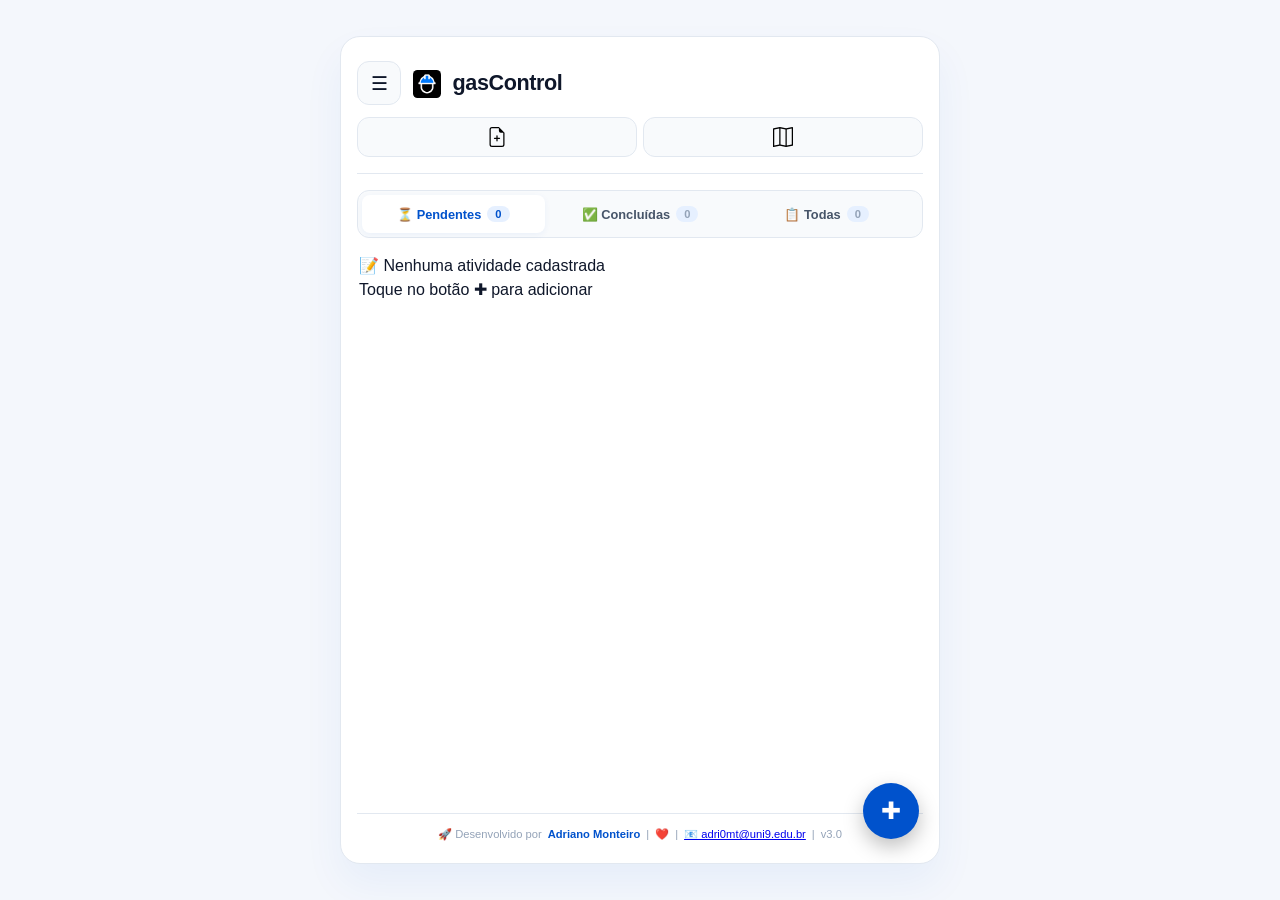
==== commit 88440396: "Simplificado header, corrigido lógica do formulário do desvio mudado nome de tarefas para gasControl" ====
--- a/index.html
+++ b/index.html
@@ -10,9 +10,8 @@
     <meta name="version" content="3.0">
 
     <!-- FAVICON -->
-    <link rel="apple-touch-icon" sizes="180x180" href="icon/apple-touch-icon.png">
-    <link rel="icon" type="image/png" sizes="32x32" href="icon/favicon-32x32.png">
-    <link rel="icon" type="image/png" sizes="16x16" href="icon/favicon-16x16.png">
+    <link rel="icon" type="image/svg+xml" href="icon/gasControl.svg">
+    <link rel="apple-touch-icon" sizes="180x180" href="icon/gasControl.svg">
     <link rel="manifest" href="site.webmanifest">
 
     <!-- LEAFLET (MAPAS) COM ATRIBUTOS DE SEGURANÇA -->
@@ -67,6 +66,13 @@
                 <span class="menu-icon" aria-hidden="true">📊</span> Estatísticas
             </button>
 
+            <button class="menu-item" id="menuWhatsApp">
+                <span class="menu-icon" aria-hidden="true">📱</span> Compartilhar WhatsApp
+            </button>
+            <button class="menu-item" id="menuEmail">
+                <span class="menu-icon" aria-hidden="true">📧</span> Enviar por Email
+            </button>
+
             <div class="menu-divider" role="separator"></div>
 
             <button class="dark-mode-toggle" id="darkModeToggle" aria-label="Alternar Modo Escuro">
@@ -110,31 +116,26 @@
             <header>
                 <button class="menu-toggle" id="menuToggle" aria-label="Abrir menu de navegação">☰</button>
                 <div class="header-title">
-                    <h1>📋 Tarefas</h1>
+                    <h1>
+                        <img src="icon/apple-touch-icon.png" alt="gasControl" class="header-icon">
+                        gasControl
+                    </h1>
                 </div>
                 <div class="header-actions">
                     <button class="header-btn rdo" id="headerRDO" title="Gerar RDO" aria-label="Gerar RDO">
                         <img src="img/rdo.svg" alt="" class="icon-svg" aria-hidden="true">
-                    </button>
-                    <button class="header-btn whatsapp" id="headerWhatsApp" title="Compartilhar no WhatsApp"
-                        aria-label="Compartilhar no WhatsApp">
-                        <img src="img/whatsapp.svg" alt="" class="icon-svg" aria-hidden="true">
                     </button>
                     <button class="header-btn map" id="headerMap" title="Ver Mapa de Tarefas"
                         aria-label="Ver Mapa de Tarefas">
                         <img src="img/map.svg" alt="" class="icon-svg" aria-hidden="true">
                     </button>
-                    <button class="header-btn email" id="headerEmail" title="Enviar por Email"
-                        aria-label="Enviar por Email">
-                        <img src="img/email.svg" alt="" class="icon-svg" aria-hidden="true">
-                    </button>
                 </div>
             </header>
 
             <!-- FILTROS -->
             <div class="filter-section" role="group" aria-label="Filtros de Tarefas">
 
-                <button class="filter-btn" data-filter="pending">
+                <button class="filter-btn active" data-filter="pending"> <!-- ativo por padrão -->
                     <span class="filter-label"><span class="filter-icon" aria-hidden="true">⏳</span> Pendentes</span>
                     <span class="filter-count" id="countPending">0</span>
                 </button>
@@ -142,7 +143,7 @@
                     <span class="filter-label"><span class="filter-icon" aria-hidden="true">✅</span> Concluídas</span>
                     <span class="filter-count" id="countCompleted">0</span>
                 </button>
-                <button class="filter-btn active" data-filter="all">
+                <button class="filter-btn" data-filter="all">
                     <span class="filter-label"><span class="filter-icon" aria-hidden="true">📋</span> Todas</span>
                     <span class="filter-count" id="countAll">0</span>
                 </button>
--- a/css/style.css
+++ b/css/style.css
@@ -247,9 +247,12 @@
 }
 
 .header-actions {
-    display: flex;
-    align-items: center;
+    grid-column: 1 / -1;
+    display: grid;
+    grid-template-columns: repeat(2, minmax(0, 1fr));
+    /* antes era 4 */
     gap: 6px;
+    width: 100%;
 }
 
 .header-btn {
@@ -1292,6 +1295,7 @@
 /* AJUSTES PARA IMPRESSÃO E IMPRESSÃO EM PDF   */
 /* ============================================ */
 @media print {
+
     .pdf-activity-card,
     .rdo-pdf-card,
     .rdo-activity-item {
@@ -1311,4 +1315,13 @@
         word-break: break-word !important;
         margin-top: 6px !important;
     }
+}
+
+.header-icon {
+    width: 28px;
+    height: 28px;
+    vertical-align: middle;
+    margin-right: 6px;
+    border-radius: 16%;
+    /* Deixa redondo */
 }
--- a/css/rdo-minimal.css
+++ b/css/rdo-minimal.css
@@ -45,14 +45,14 @@
 
 /* Desvios: o botão assume a função de título e de ação principal. */
 #rdoGeneratorModal .rdo-desvios-section {
-    gap: 10px;
+    gap: 18px;
 }
 
 #rdoGeneratorModal .rdo-add-desvio-btn {
     display: flex;
     align-items: center;
     justify-content: center;
-    gap: 8px;
+    gap: 16px;
     width: 100%;
     min-height: 46px;
     margin: 0;
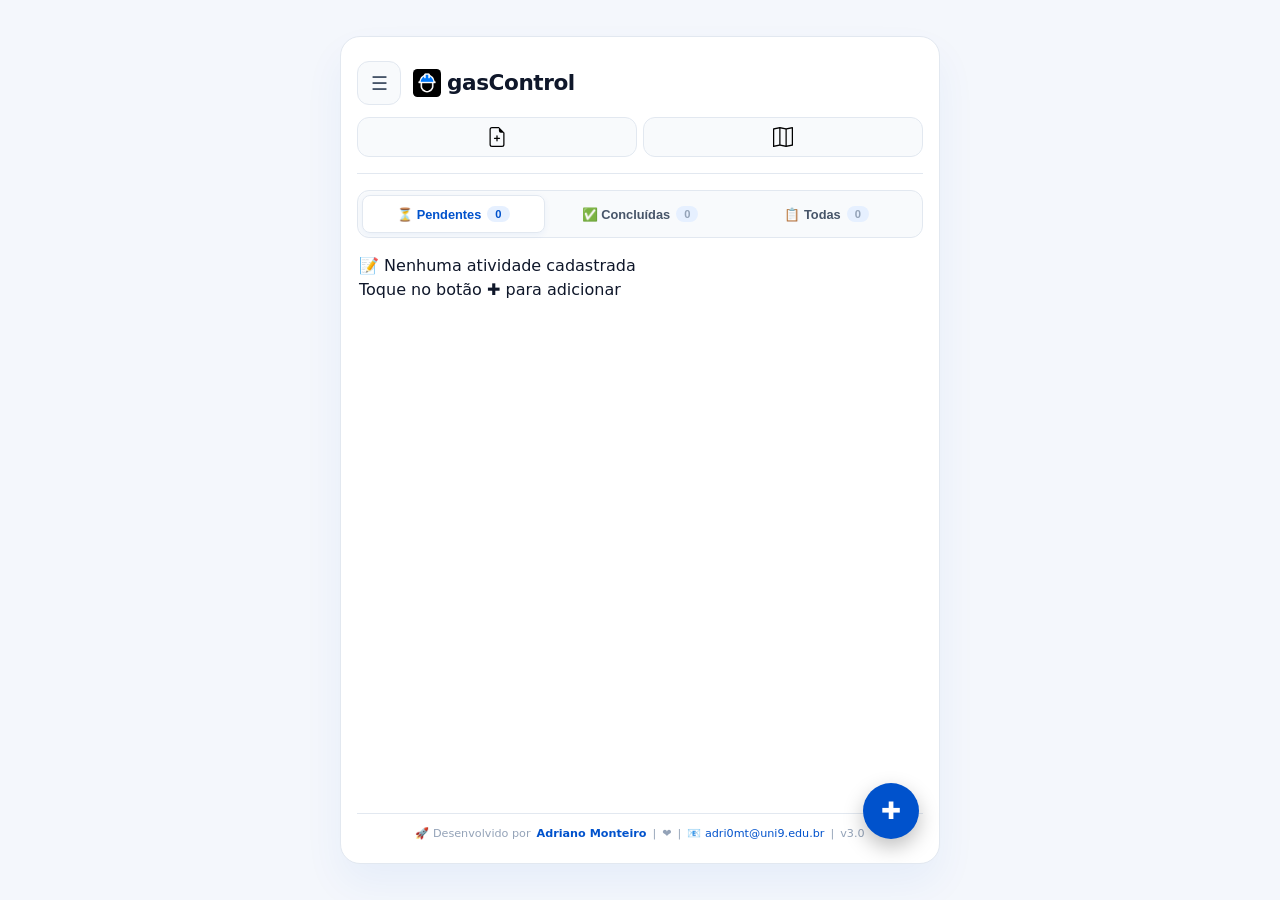
==== commit 8dfe37cd: "Modificado tema escuro" ====
--- a/index.html
+++ b/index.html
@@ -99,9 +99,6 @@
 
             <div class="menu-divider" role="separator"></div>
 
-            <button class="menu-item" id="installAppMenu">
-                <span class="menu-icon" aria-hidden="true">📲</span> Instalar App
-            </button>
             <button class="menu-item" id="logoutBtn">
                 <span class="menu-icon" aria-hidden="true">🚪</span> Sair
             </button>
--- a/css/style.css
+++ b/css/style.css
@@ -1,46 +1,13 @@
 /* ==========================================================================
-   CSS RECONSTRUÍDO - LAYOUT MODERNO, MINIMALISTA E TOUCH-FIRST
+   gasControl - Tema Moderno com Dracula (Escuro) e Azul (Claro)
+   Refatorado com Variáveis Semânticas, CSS Moderno e Suporte Nativo
    ========================================================================== */
 
+/* ============================================ */
+/* 1. VARIÁVEIS GLOBAIS & TEMAS               */
+/* ============================================ */
 :root {
-    /* ===== CORES PRINCIPAIS ===== */
-    --primary-blue: #0052CC;
-    --primary-blue-dark: #003D99;
-    --primary-blue-light: #E6F0FF;
-    --primary-blue-bg: #F0F7FF;
-
-    --primary-green: #00C853;
-    --primary-green-dark: #00A844;
-    --primary-green-light: #E8F5E9;
-    --primary-green-bg: #1B2E1B;
-
-    /* Cores Semânticas */
-    --success: #00C853;
-    --success-dark: #009624;
-    --success-light: #E8F5E9;
-    --danger: #FF3B30;
-    --danger-dark: #D32F2F;
-    --danger-light: #FDECEA;
-    --warning: #FF9500;
-    --warning-dark: #F57F17;
-    --warning-light: #FFF8E1;
-    --info: #0288D1;
-
-    /* Cores Neutras */
-    --white: #FFFFFF;
-    --black: #000000;
-    --gray-50: #F8F9FA;
-    --gray-100: #F1F3F5;
-    --gray-200: #E9ECEF;
-    --gray-300: #DEE2E6;
-    --gray-400: #CED4DA;
-    --gray-500: #ADB5BD;
-    --gray-600: #6C757D;
-    --gray-700: #495057;
-    --gray-800: #343A40;
-    --gray-900: #212529;
-
-    /* Medidas Otimizadas para Touch (Mobile-First) */
+    /* Dimensões & Geometria Touch-First */
     --touch-target: 52px;
     --touch-target-min: 48px;
     --card-radius: 16px;
@@ -51,21 +18,20 @@
     --fab-size: 56px;
     --transition: 0.25s cubic-bezier(0.4, 0, 0.2, 1);
 
-    /* Cores de Apps Externos */
+    /* Cores de Marcas de Terceiros */
     --google-color: #EA4335;
     --waze-color: #33CCFF;
     --whatsapp-color: #25D366;
 }
 
-/* ============================================ */
-/* TEMA CLARO - Clean, Azul e Luminoso          */
-/* ============================================ */
+/* --- Tema Claro (Padrão) --- */
 body:not(.dark-mode) {
+    color-scheme: light;
+
     --bg-body: #F4F7FC;
     --bg-container: #FFFFFF;
     --bg-sidebar: #FFFFFF;
     --bg-card: #FFFFFF;
-    --bg-task: #FFFFFF;
     --bg-input: #F8FAFC;
     --bg-hover: #E6F0FF;
 
@@ -77,70 +43,57 @@
     --shadow-color: rgba(0, 82, 204, 0.06);
     --shadow-hover: rgba(0, 82, 204, 0.12);
 
-    --badge-bg: #0052CC;
-    --badge-text: #FFFFFF;
-    --modal-bg: #FFFFFF;
-    --toast-bg: #0F172A;
-    --address-bg: #F8FAFC;
-    --address-text: #475569;
-    --sidebar-profile-bg: linear-gradient(135deg, #0052CC 0%, #003D99 100%);
-    --primary-light: #E6F0FF;
-
     --primary: #0052CC;
     --primary-dark: #003D99;
-    --primary-accent: #0052CC;
-    --primary-accent-hover: #003D99;
-    --primary-accent-light: rgba(0, 82, 204, 0.12);
-}
-
-/* ============================================ */
-/* TEMA ESCURO - Deep Graphite + Emerald        */
-/* ============================================ */
+    --primary-light: #E6F0FF;
+    --badge-text: #FFFFFF;
+
+    --success: #00C853;
+    --danger: #FF3B30;
+    --warning: #FF9500;
+    --info: #0288D1;
+
+    --sidebar-profile-bg: linear-gradient(135deg, #0052CC 0%, #003D99 100%);
+    --toast-bg: #0F172A;
+}
+
+/* --- Tema Escuro (Dracula Modernizado) --- */
 body.dark-mode {
-    --bg-body: #090D16;
-    --bg-container: #111827;
-    --bg-sidebar: #111827;
-    --bg-card: #1F2937;
-    --bg-task: #1F2937;
-    --bg-input: #090D16;
-    --bg-hover: rgba(0, 200, 83, 0.12);
-
-    --text-primary: #F9FAFB;
-    --text-secondary: #D1D5DB;
-    --text-muted: #6B7280;
-
-    --border-color: #1F2937;
-    --shadow-color: rgba(0, 0, 0, 0.4);
-    --shadow-hover: rgba(0, 200, 83, 0.12);
-
-    --badge-bg: #00C853;
-    --badge-text: #052E16;
-    --modal-bg: #111827;
-    --toast-bg: #1F2937;
-    --address-bg: #090D16;
-    --address-text: #D1D5DB;
-    --sidebar-profile-bg: linear-gradient(135deg, #1F2937 0%, #111827 100%);
-    --primary-light: rgba(0, 200, 83, 0.12);
-
-    --primary: #00C853;
-    --primary-dark: #00A844;
-    --primary-accent: #00C853;
-    --primary-accent-hover: #00A844;
-    --primary-accent-light: rgba(0, 200, 83, 0.15);
-
-    --success: #00C853;
-    --success-dark: #00A844;
-    --success-light: rgba(0, 200, 83, 0.15);
-    --danger: #FF453A;
-    --danger-light: rgba(255, 69, 58, 0.15);
-    --warning: #FFD60A;
-    --warning-light: rgba(255, 214, 10, 0.15);
-}
-
-/* ============================================ */
-/* BASE & RESET                                 */
-/* ============================================ */
-* {
+    color-scheme: dark;
+
+    --bg-body: #0a0a0a;
+    --bg-container: #0d0d0d;
+    --bg-sidebar: #0d0d0d;
+    --bg-card: #1a1a1a;
+    --bg-input: #1e1e1e;
+    --bg-hover: #2a2a2a;
+
+    --text-primary: #f8f8f2;
+    --text-secondary: #cccccc;
+    --text-muted: #888888;
+
+    --border-color: #333333;
+    --shadow-color: rgba(0, 0, 0, 0.8);
+    --shadow-hover: rgba(189, 147, 249, 0.2);
+
+    --primary: #bd93f9;
+    --primary-dark: #8b6ed9;
+    --primary-light: rgba(189, 147, 249, 0.18);
+    --badge-text: #0a0a0a;
+
+    --success: #50fa7b;
+    --danger: #ff5555;
+    --warning: #f1fa8c;
+    --info: #8be9fd;
+
+    --sidebar-profile-bg: linear-gradient(135deg, #1a1a1a 0%, #0d0d0d 100%);
+    --toast-bg: #1a1a1a;
+}
+
+/* ============================================ */
+/* 2. RESET, BASE & SCROLLBAR                   */
+/* ============================================ */
+*, *::before, *::after {
     margin: 0;
     padding: 0;
     box-sizing: border-box;
@@ -148,7 +101,7 @@
 }
 
 body {
-    font-family: -apple-system, BlinkMacSystemFont, "SF Pro Text", "Segoe UI", Roboto, Helvetica, Arial, sans-serif;
+    font-family: system-ui, -apple-system, BlinkMacSystemFont, "SF Pro Text", "Segoe UI", Roboto, Helvetica, Arial, sans-serif;
     background: var(--bg-body);
     color: var(--text-primary);
     line-height: 1.5;
@@ -159,8 +112,33 @@
     transition: background var(--transition), color var(--transition);
 }
 
-/* ============================================ */
-/* LAYOUT PRINCIPAL (CONTAINER)                 */
+/* Scrollbar Customizada */
+::-webkit-scrollbar {
+    width: 6px;
+    height: 6px;
+}
+::-webkit-scrollbar-track {
+    background: transparent;
+}
+::-webkit-scrollbar-thumb {
+    background: var(--border-color);
+    border-radius: 4px;
+}
+::-webkit-scrollbar-thumb:hover {
+    background: var(--text-muted);
+}
+
+a {
+    color: var(--primary);
+    text-decoration: none;
+    transition: color 0.2s ease;
+}
+a:hover {
+    color: var(--primary-dark);
+}
+
+/* ============================================ */
+/* 3. LAYOUT PRINCIPAL                         */
 /* ============================================ */
 .main-content {
     flex: 1;
@@ -190,12 +168,10 @@
     transition: background var(--transition);
 }
 
-/* Centralização no Desktop */
 @media (min-width: 641px) {
     .main-content {
         padding: var(--spacing);
     }
-
     .container {
         border-radius: var(--radius);
         height: 92vh;
@@ -206,7 +182,7 @@
 }
 
 /* ============================================ */
-/* HEADER                                       */
+/* 4. HEADER                                   */
 /* ============================================ */
 header {
     display: grid;
@@ -218,24 +194,46 @@
     flex-shrink: 0;
 }
 
-.menu-toggle {
+.menu-toggle,
+.header-btn {
     background: var(--bg-input);
     border: 1px solid var(--border-color);
+    color: var(--text-secondary);
+    border-radius: var(--radius-sm);
+    display: flex;
+    align-items: center;
+    justify-content: center;
+    cursor: pointer;
+    transition: background 0.2s ease, border-color 0.2s ease, transform 0.1s ease, color 0.2s ease;
+}
+
+.menu-toggle {
     font-size: 1.2rem;
-    cursor: pointer;
     min-height: 44px;
     min-width: 44px;
-    display: flex;
-    align-items: center;
-    justify-content: center;
-    color: var(--text-primary);
-    border-radius: var(--radius-sm);
-    transition: all 0.2s ease;
-}
-
-.menu-toggle:active {
-    transform: scale(0.92);
+}
+
+.header-btn {
+    padding: 0;
+    min-height: 40px;
+    min-width: 40px;
+}
+.header-btn .icon-svg {
+    width: 20px;
+    height: 20px;
+    fill: currentColor;
+}
+
+.menu-toggle:hover,
+.header-btn:hover {
     background: var(--bg-hover);
+    border-color: var(--primary);
+    color: var(--primary);
+}
+
+.menu-toggle:active,
+.header-btn:active {
+    transform: scale(0.94);
 }
 
 .header-title h1 {
@@ -244,44 +242,28 @@
     letter-spacing: -0.02em;
     color: var(--text-primary);
     margin: 0;
+    display: flex;
+    align-items: center;
+}
+
+.header-icon {
+    width: 28px;
+    height: 28px;
+    vertical-align: middle;
+    margin-right: 6px;
+    border-radius: 16%;
 }
 
 .header-actions {
     grid-column: 1 / -1;
     display: grid;
-    grid-template-columns: repeat(2, minmax(0, 1fr));
-    /* antes era 4 */
+    grid-template-columns: repeat(2, 1fr);
     gap: 6px;
     width: 100%;
 }
 
-.header-btn {
-    background: var(--bg-input);
-    border: 1px solid var(--border-color);
-    padding: 0;
-    min-height: 40px;
-    min-width: 40px;
-    display: flex;
-    align-items: center;
-    justify-content: center;
-    border-radius: var(--radius-sm);
-    cursor: pointer;
-    transition: all 0.2s ease;
-    color: var(--text-secondary);
-}
-
-.header-btn .icon-svg {
-    width: 20px;
-    height: 20px;
-}
-
-.header-btn:active {
-    transform: scale(0.92);
-    background: var(--bg-hover);
-}
-
-/* ============================================ */
-/* SIDEBAR                                      */
+/* ============================================ */
+/* 5. SIDEBAR & MENU                           */
 /* ============================================ */
 .sidebar {
     position: fixed;
@@ -292,14 +274,13 @@
     height: 100vh;
     height: 100dvh;
     background: var(--bg-sidebar);
-    box-shadow: 10px 0 30px rgba(0, 0, 0, 0.2);
+    box-shadow: 10px 0 30px rgba(0, 0, 0, 0.25);
     transition: left 0.35s cubic-bezier(0.16, 1, 0.3, 1);
     z-index: 1000;
     display: flex;
     flex-direction: column;
     border-right: 1px solid var(--border-color);
 }
-
 .sidebar.open {
     left: 0;
 }
@@ -308,12 +289,13 @@
     position: fixed;
     inset: 0;
     background: rgba(15, 23, 42, 0.6);
+    backdrop-filter: blur(4px);
+    -webkit-backdrop-filter: blur(4px);
     opacity: 0;
     visibility: hidden;
     transition: opacity 0.3s ease, visibility 0.3s ease;
     z-index: 999;
 }
-
 .sidebar-overlay.active {
     opacity: 1;
     visibility: visible;
@@ -325,7 +307,6 @@
     text-align: center;
     flex-shrink: 0;
 }
-
 .sidebar-avatar {
     width: 64px;
     height: 64px;
@@ -339,13 +320,11 @@
     box-shadow: 0 4px 12px rgba(0, 0, 0, 0.15);
     cursor: pointer;
 }
-
 .sidebar-profile h2 {
     color: #FFFFFF;
     font-size: 1.1rem;
     font-weight: 700;
 }
-
 .sidebar-profile p {
     color: rgba(255, 255, 255, 0.8);
     font-size: 0.8rem;
@@ -356,7 +335,6 @@
     overflow-y: auto;
     padding: 12px;
 }
-
 .menu-item {
     display: flex;
     align-items: center;
@@ -364,7 +342,7 @@
     padding: 12px 16px;
     color: var(--text-secondary);
     border-radius: var(--radius-sm);
-    transition: all 0.2s;
+    transition: background 0.2s ease, color 0.2s ease;
     cursor: pointer;
     border: none;
     background: none;
@@ -374,25 +352,28 @@
     font-weight: 500;
     min-height: var(--touch-target-min);
 }
-
+.menu-item:hover,
 .menu-item:active {
     background: var(--bg-hover);
-}
-
+    color: var(--text-primary);
+}
 .menu-item.active {
     background: var(--primary-light);
     color: var(--primary);
     font-weight: 600;
 }
-
 .menu-divider {
     height: 1px;
     background: var(--border-color);
     margin: 8px 12px;
 }
 
-/* ============================================ */
-/* FILTROS (Segmented Control Horizontal)      */
+#installAppMenu {
+    display: none !important;
+}
+
+/* ============================================ */
+/* 6. FILTROS                                  */
 /* ============================================ */
 .filter-section {
     flex-shrink: 0;
@@ -409,7 +390,7 @@
     flex: 1;
     padding: 8px 10px;
     background: transparent;
-    border: none;
+    border: 1px solid transparent;
     border-radius: calc(var(--radius-sm) - 4px);
     font-size: 0.8rem;
     font-weight: 600;
@@ -422,13 +403,12 @@
     color: var(--text-secondary);
     transition: all 0.2s ease;
 }
-
 .filter-btn.active {
     background: var(--bg-card);
     color: var(--primary);
+    border-color: var(--border-color);
     box-shadow: 0 2px 6px var(--shadow-color);
 }
-
 .filter-count {
     background: var(--bg-hover);
     border-radius: 12px;
@@ -436,14 +416,13 @@
     font-size: 0.7rem;
     color: var(--text-muted);
 }
-
 .filter-btn.active .filter-count {
     background: var(--primary-light);
     color: var(--primary);
 }
 
 /* ============================================ */
-/* LISTA DE TAREFAS PRINCIPAL                   */
+/* 7. LISTA DE TAREFAS                         */
 /* ============================================ */
 #taskList {
     flex: 1;
@@ -455,29 +434,33 @@
     gap: 10px;
 }
 
-/* Card de Tarefa (Moderno e Interativo) */
 .task-item {
     display: flex;
     flex-direction: column;
     padding: 14px 16px;
     background: var(--bg-card);
     border-radius: var(--card-radius);
-    transition: transform 0.2s ease, box-shadow 0.2s ease, border-color 0.2s ease;
+    transition: transform 0.2s ease, box-shadow 0.2s ease, border-color 0.2s ease, opacity 0.2s ease;
     border: 1px solid var(--border-color);
     box-shadow: 0 2px 8px var(--shadow-color);
     position: relative;
     border-left: 5px solid var(--primary);
 }
-
+.task-item:hover {
+    box-shadow: 0 4px 12px var(--shadow-hover);
+}
 .task-item:active {
-    transform: scale(0.98);
-}
+    transform: scale(0.99);
+}
+
+.task-item.priority-planned { border-left-color: var(--primary); }
+.task-item.priority-attention { border-left-color: var(--warning); }
+.task-item.priority-critical { border-left-color: var(--danger); }
 
 .task-item.completed {
-    opacity: 0.65;
+    opacity: 0.7;
     border-left-color: var(--success) !important;
 }
-
 .task-item.completed .task-title {
     text-decoration: line-through;
     color: var(--text-muted);
@@ -490,32 +473,29 @@
     min-height: 36px;
 }
 
-/* Checkbox Customizado da Lista Principal */
 .task-checkbox {
     width: 24px;
     height: 24px;
     cursor: pointer;
     flex-shrink: 0;
+    appearance: none;
     -webkit-appearance: none;
-    appearance: none;
-    border: 2px solid var(--gray-400);
+    border: 2px solid var(--text-muted);
     border-radius: 50%;
     transition: all 0.2s ease;
     position: relative;
     outline: none;
 }
-
 .task-checkbox:checked {
     background: var(--success);
     border-color: var(--success);
 }
-
 .task-checkbox:checked::after {
     content: '';
     position: absolute;
-    top: 5px;
-    left: 8px;
-    width: 4px;
+    top: 4px;
+    left: 7px;
+    width: 5px;
     height: 9px;
     border: solid #FFFFFF;
     border-width: 0 2px 2px 0;
@@ -535,10 +515,9 @@
     align-items: center;
     gap: 4px;
 }
-
 .action-btn {
     background: transparent;
-    border: none;
+    border: 1px solid transparent;
     padding: 6px;
     min-height: 36px;
     min-width: 36px;
@@ -548,21 +527,15 @@
     justify-content: center;
     font-size: 1.1rem;
     cursor: pointer;
-}
-
-.action-btn:active {
+    transition: all 0.2s ease;
+}
+.action-btn:hover {
     background: var(--bg-hover);
-}
-
-.edit-btn {
-    color: var(--primary);
-}
-
-.delete-btn {
-    color: var(--danger);
-}
-
-/* Metadados & Observação */
+    border-color: var(--border-color);
+}
+.edit-btn { color: var(--primary); }
+.delete-btn { color: var(--danger); }
+
 .task-meta-row {
     display: flex;
     flex-wrap: wrap;
@@ -572,7 +545,6 @@
     font-size: 0.78rem;
     color: var(--text-muted);
 }
-
 .task-obs {
     font-size: 0.8rem;
     color: var(--text-secondary);
@@ -582,8 +554,6 @@
     padding: 8px 12px;
     border-radius: var(--radius-sm);
 }
-
-/* Endereço e Links de Mapa */
 .task-address {
     padding-left: 36px;
     margin-top: 8px;
@@ -592,13 +562,11 @@
     gap: 6px;
     font-size: 0.8rem;
 }
-
 .address-actions {
     display: flex;
     gap: 8px;
     margin-top: 4px;
 }
-
 .address-link {
     display: inline-flex;
     align-items: center;
@@ -608,20 +576,18 @@
     font-size: 0.75rem;
     font-weight: 600;
     color: #FFFFFF !important;
-    text-decoration: none;
-    box-shadow: 0 2px 6px rgba(0, 0, 0, 0.1);
-}
-
-.address-link.google {
-    background: var(--google-color) !important;
-}
-
-.address-link.waze {
-    background: var(--waze-color) !important;
-}
-
-/* ============================================ */
-/* FAB (BOTÃO FLUTUANTE ADICIONAR)              */
+    box-shadow: 0 2px 6px rgba(0, 0, 0, 0.15);
+    transition: transform 0.2s ease, opacity 0.2s ease;
+}
+.address-link:hover {
+    opacity: 0.9;
+    transform: translateY(-1px);
+}
+.address-link.google { background: var(--google-color) !important; }
+.address-link.waze { background: var(--waze-color) !important; }
+
+/* ============================================ */
+/* 8. FAB (BOTÃO FLUTUANTE)                    */
 /* ============================================ */
 .fab {
     position: absolute;
@@ -636,24 +602,29 @@
     font-size: 24px;
     cursor: pointer;
     box-shadow: 0 8px 20px rgba(0, 0, 0, 0.25);
-    transition: all 0.25s ease;
+    transition: transform 0.2s ease, background-color 0.2s ease, box-shadow 0.2s ease;
     display: flex;
     align-items: center;
     justify-content: center;
     z-index: 100;
 }
-
+.fab:hover {
+    background: var(--primary-dark);
+    box-shadow: 0 10px 24px rgba(0, 0, 0, 0.35);
+}
 .fab:active {
-    transform: scale(0.9);
-}
-
-/* ============================================ */
-/* MODAIS (BOTTOM SHEET NO MOBILE)             */
+    transform: scale(0.92);
+}
+
+/* ============================================ */
+/* 9. MODAIS & FORMULÁRIOS                      */
 /* ============================================ */
 .modal-overlay {
     position: fixed;
     inset: 0;
-    background: rgba(0, 82, 204, 0.65);
+    background: rgba(0, 0, 0, 0.6);
+    backdrop-filter: blur(4px);
+    -webkit-backdrop-filter: blur(4px);
     opacity: 0;
     visibility: hidden;
     transition: opacity 0.3s ease, visibility 0.3s ease;
@@ -662,14 +633,13 @@
     align-items: flex-end;
     justify-content: center;
 }
-
 .modal-overlay.active {
     opacity: 1;
     visibility: visible;
 }
 
 .modal {
-    background: var(--modal-bg);
+    background: var(--bg-container);
     border-radius: var(--radius) var(--radius) 0 0;
     padding: 20px 20px 32px;
     width: 100%;
@@ -681,7 +651,6 @@
     transition: transform 0.35s cubic-bezier(0.16, 1, 0.3, 1);
     border-top: 1px solid var(--border-color);
 }
-
 .modal-overlay.active .modal {
     transform: translateY(0);
 }
@@ -693,22 +662,20 @@
     border-radius: 2px;
     margin: 0 auto 16px;
 }
-
 .modal-header {
     display: flex;
     align-items: center;
     justify-content: space-between;
     margin-bottom: 16px;
 }
-
 .modal-header h2 {
     font-size: 1.15rem;
     font-weight: 700;
-}
-
+    color: var(--text-primary);
+}
 .modal-close {
     background: var(--bg-input);
-    border: none;
+    border: 1px solid var(--border-color);
     font-size: 1rem;
     cursor: pointer;
     width: 32px;
@@ -718,16 +685,19 @@
     display: flex;
     align-items: center;
     justify-content: center;
-}
-
-/* Formulários nos Modais */
+    transition: all 0.2s ease;
+}
+.modal-close:hover {
+    color: var(--danger);
+    background: var(--bg-hover);
+}
+
 .rdo-form,
 .modal form {
     display: flex;
     flex-direction: column;
     gap: 12px;
 }
-
 .rdo-field label,
 .modal form label {
     font-size: 0.8rem;
@@ -736,7 +706,6 @@
     margin-bottom: 2px;
     display: block;
 }
-
 .rdo-field input,
 .rdo-field select,
 .rdo-field textarea,
@@ -753,7 +722,6 @@
     font-family: inherit;
     min-height: 48px;
 }
-
 .rdo-field input:focus,
 .rdo-field select:focus,
 .rdo-field textarea:focus,
@@ -764,7 +732,6 @@
     box-shadow: 0 0 0 3px var(--primary-light);
 }
 
-/* Botões Form Submit */
 .modal form button[type="submit"],
 .rdo-btn.primary {
     width: 100%;
@@ -781,14 +748,17 @@
     box-shadow: 0 4px 12px rgba(0, 0, 0, 0.1);
     transition: all 0.2s ease;
 }
-
+.modal form button[type="submit"]:hover,
+.rdo-btn.primary:hover {
+    background: var(--primary-dark);
+}
 .modal form button[type="submit"]:active,
 .rdo-btn.primary:active {
     transform: scale(0.98);
 }
 
 /* ============================================ */
-/* SELETORES E COMPONENTES RDO E PRIORIDADES    */
+/* 10. SELETORES DE ATIVIDADE E PRIORIDADE    */
 /* ============================================ */
 .activity-type-selector {
     display: flex;
@@ -798,11 +768,10 @@
     border-radius: var(--radius-sm);
     border: 1px solid var(--border-color);
 }
-
 .activity-type-btn {
     flex: 1;
     padding: 10px;
-    border: none;
+    border: 1px solid transparent;
     border-radius: calc(var(--radius-sm) - 4px);
     background: transparent;
     color: var(--text-secondary);
@@ -815,19 +784,17 @@
     gap: 6px;
     transition: all 0.2s ease;
 }
-
 .activity-type-btn.active {
     background: var(--bg-card);
     color: var(--primary);
+    border-color: var(--border-color);
     box-shadow: 0 2px 6px var(--shadow-color);
 }
 
-/* Prioridades */
 .priority-selector {
     display: flex;
     gap: 8px;
 }
-
 .priority-option {
     flex: 1;
     display: flex;
@@ -842,28 +809,19 @@
     font-weight: 600;
     color: var(--text-secondary);
     background: var(--bg-input);
-}
-
+    transition: all 0.2s ease;
+}
+.priority-option:hover {
+    background: var(--bg-hover);
+}
 .priority-option.active {
     border-color: var(--primary);
     background: var(--primary-light);
     color: var(--primary);
 }
 
-.task-item.priority-planned {
-    border-left-color: var(--primary-blue);
-}
-
-.task-item.priority-attention {
-    border-left-color: var(--warning);
-}
-
-.task-item.priority-critical {
-    border-left-color: var(--danger);
-}
-
-/* ============================================ */
-/* LISTAS DE CHECKBOXES E TAREFAS SELEÇÃO RDO   */
+/* ============================================ */
+/* 11. LISTAS DE CHECKBOX                      */
 /* ============================================ */
 .checkbox-group-container,
 .rdo-task-list {
@@ -894,18 +852,16 @@
     cursor: pointer;
     width: 100%;
     box-sizing: border-box;
-}
-
+    transition: background 0.15s ease;
+}
 .checkbox-item:last-child,
 .rdo-task-item:last-child {
     border-bottom: none;
 }
-
 .checkbox-item:hover,
 .rdo-task-item:hover {
     background: var(--bg-hover);
 }
-
 .checkbox-item input[type="checkbox"],
 .rdo-task-item input[type="checkbox"] {
     width: 18px !important;
@@ -918,7 +874,6 @@
     cursor: pointer;
     accent-color: var(--primary);
 }
-
 .checkbox-item span,
 .checkbox-item label,
 .rdo-task-item span {
@@ -932,7 +887,6 @@
     display: inline-block !important;
 }
 
-/* Destaque para itens recentes (histórico) */
 .checkbox-item[data-recente="true"] {
     background: var(--primary-light);
     border-left: 3px solid var(--primary);
@@ -940,29 +894,19 @@
 }
 
 /* ============================================ */
-/* BUSCA DE ENDEREÇO – BOTÕES INTEGRADOS       */
+/* 12. BUSCA DE ENDEREÇO                       */
 /* ============================================ */
 .modal-address-section {
     position: relative;
 }
-
 .modal-address-section .search-header {
     display: flex;
     gap: 6px;
     align-items: center;
 }
-
 .modal-address-section .search-header input {
     flex: 1;
-    padding: 10px 14px;
-    border: 1px solid var(--border-color);
-    border-radius: var(--radius-sm);
-    font-size: 0.95rem;
-    background: var(--bg-input);
-    color: var(--text-primary);
-    min-height: 48px;
-}
-
+}
 .modal-address-section .search-header button {
     flex-shrink: 0;
     padding: 0 16px;
@@ -970,20 +914,18 @@
     border: none;
     border-radius: var(--radius-sm);
     background: var(--primary);
-    color: #fff;
+    color: var(--badge-text);
     font-weight: 600;
     font-size: 0.9rem;
     cursor: pointer;
-    transition: background 0.2s;
+    transition: background 0.2s ease;
     display: flex;
     align-items: center;
     gap: 6px;
 }
-
 .modal-address-section .search-header button:hover {
     background: var(--primary-dark);
 }
-
 .modal-address-section .search-header .clear-address-btn {
     background: transparent;
     border: none;
@@ -994,14 +936,12 @@
     min-height: 48px;
     display: flex;
     align-items: center;
-    transition: color 0.2s;
-}
-
+    transition: color 0.2s ease;
+}
 .modal-address-section .search-header .clear-address-btn:hover {
     color: var(--danger);
 }
 
-/* Área do Endereço Selecionado */
 .modal-selected-address {
     display: none;
     margin-top: 8px;
@@ -1012,11 +952,9 @@
     align-items: center;
     justify-content: space-between;
 }
-
 .modal-selected-address.active {
     display: flex;
 }
-
 .modal-selected-address .address-actions button {
     background: transparent;
     border: none;
@@ -1025,14 +963,12 @@
     cursor: pointer;
     padding: 4px 8px;
     border-radius: 4px;
-    transition: background 0.2s;
-}
-
+    transition: background 0.2s ease;
+}
 .modal-selected-address .address-actions button:hover {
-    background: var(--danger-light);
-}
-
-/* Sugestões de Endereço */
+    background: rgba(255, 85, 85, 0.15);
+}
+
 .modal-suggestions {
     max-height: 160px;
     overflow-y: auto;
@@ -1043,35 +979,29 @@
     display: none;
     padding: 4px 0;
 }
-
 .modal-suggestions.active {
     display: block;
 }
-
 .modal-suggestion-item {
     padding: 8px 12px;
     font-size: 0.78rem;
     border-bottom: 1px solid var(--border-color);
     cursor: pointer;
-    transition: background 0.15s;
+    transition: background 0.15s ease;
     display: flex;
     flex-direction: column;
     gap: 2px;
 }
-
 .modal-suggestion-item:last-child {
     border-bottom: none;
 }
-
 .modal-suggestion-item:hover {
     background: var(--bg-hover);
 }
-
 .suggestion-main {
     font-weight: 500;
     color: var(--text-primary);
 }
-
 .suggestion-detail {
     font-size: 0.7rem;
     color: var(--text-muted);
@@ -1081,7 +1011,7 @@
 }
 
 /* ============================================ */
-/* DARK MODE TOGGLE (SIDEBAR)                   */
+/* 13. DARK MODE TOGGLE                         */
 /* ============================================ */
 .dark-mode-toggle {
     display: flex;
@@ -1096,20 +1026,17 @@
     font-weight: 500;
     cursor: pointer;
 }
-
 .dark-mode-toggle .toggle-switch {
     width: 44px;
     height: 24px;
-    background: var(--gray-400);
+    background: var(--border-color);
     border-radius: 12px;
     position: relative;
     transition: background 0.3s ease;
 }
-
 body.dark-mode .dark-mode-toggle .toggle-switch {
     background: var(--primary);
 }
-
 .dark-mode-toggle .toggle-switch::after {
     content: '';
     position: absolute;
@@ -1121,13 +1048,12 @@
     border-radius: 50%;
     transition: transform 0.25s cubic-bezier(0.16, 1, 0.3, 1);
 }
-
 body.dark-mode .dark-mode-toggle .toggle-switch::after {
     transform: translateX(20px);
 }
 
 /* ============================================ */
-/* TOAST & CONNECTION STATUS                    */
+/* 14. TOAST & NOTIFICAÇÕES                     */
 /* ============================================ */
 .connection-status {
     position: fixed;
@@ -1141,7 +1067,6 @@
     transform: translateY(-100%);
     transition: transform 0.3s ease;
 }
-
 .connection-status.offline {
     transform: translateY(0);
     background: var(--danger);
@@ -1154,78 +1079,25 @@
     left: 50%;
     transform: translateX(-50%) translateY(100px);
     background: var(--toast-bg);
-    color: #FFFFFF;
+    color: var(--text-primary);
+    border: 1px solid var(--border-color);
     padding: 12px 20px;
     border-radius: 30px;
     font-size: 0.85rem;
     font-weight: 500;
-    box-shadow: 0 8px 24px rgba(0, 0, 0, 0.2);
+    box-shadow: 0 8px 24px rgba(0, 0, 0, 0.25);
     opacity: 0;
     transition: all 0.3s ease;
     z-index: 2500;
     white-space: nowrap;
 }
-
 .toast.show {
     opacity: 1;
     transform: translateX(-50%) translateY(0);
 }
 
 /* ============================================ */
-/* ITEM DE INSTALAÇÃO NO MENU LATERAL           */
-/* ============================================ */
-.install-menu-item {
-    background: rgba(0, 82, 204, 0.08);
-    border: 1px solid var(--primary);
-    border-radius: var(--radius-sm);
-    padding: 10px 12px;
-    margin: 10px 12px;
-    display: flex;
-    flex-direction: column;
-    gap: 8px;
-}
-
-.install-info {
-    display: flex;
-    align-items: center;
-    gap: 10px;
-    color: var(--text-primary);
-}
-
-.install-text {
-    display: flex;
-    flex-direction: column;
-}
-
-.install-text strong {
-    font-size: 0.85rem;
-    color: var(--text-primary);
-}
-
-.install-text small {
-    font-size: 0.72rem;
-    color: var(--text-secondary);
-}
-
-.btn-install-side {
-    background: var(--primary);
-    color: #fff;
-    border: none;
-    padding: 6px 12px;
-    border-radius: calc(var(--radius-sm) - 4px);
-    font-size: 0.8rem;
-    font-weight: 600;
-    cursor: pointer;
-    width: 100%;
-    transition: opacity 0.2s;
-}
-
-.btn-install-side:hover {
-    opacity: 0.9;
-}
-
-/* ============================================ */
-/* FOOTER                                       */
+/* 15. FOOTER                                  */
 /* ============================================ */
 .footer {
     padding: 12px 0 4px;
@@ -1233,7 +1105,6 @@
     border-top: 1px solid var(--border-color);
     flex-shrink: 0;
 }
-
 .footer .signature {
     font-size: 0.7rem;
     color: var(--text-muted);
@@ -1243,31 +1114,27 @@
     gap: 6px;
     flex-wrap: wrap;
 }
-
 .footer .signature .dev-name {
     color: var(--primary);
     font-weight: 600;
 }
 
 /* ============================================ */
-/* RESPONSIVIDADE E SAFE AREA (NOTCH / MOBILE)  */
+/* 16. RESPONSIVIDADE E SAFE AREA              */
 /* ============================================ */
 @media (max-width: 620px) {
     .modal-address-section .search-header {
         flex-wrap: wrap;
     }
-
     .modal-address-section .search-header input {
         flex: 1 1 100%;
         min-height: 44px;
     }
-
     .modal-address-section .search-header button {
         flex: 1;
         min-height: 44px;
         justify-content: center;
     }
-
     .modal-selected-address {
         flex-wrap: wrap;
         gap: 8px;
@@ -1280,22 +1147,19 @@
         padding-left: max(var(--spacing), env(safe-area-inset-left));
         padding-right: max(var(--spacing), env(safe-area-inset-right));
     }
-
     .sidebar {
         padding-top: max(0px, env(safe-area-inset-top));
         padding-bottom: max(0px, env(safe-area-inset-bottom));
     }
-
     .modal {
         padding-bottom: max(32px, env(safe-area-inset-bottom));
     }
 }
 
 /* ============================================ */
-/* AJUSTES PARA IMPRESSÃO E IMPRESSÃO EM PDF   */
+/* 17. IMPRESSÃO                               */
 /* ============================================ */
 @media print {
-
     .pdf-activity-card,
     .rdo-pdf-card,
     .rdo-activity-item {
@@ -1306,7 +1170,6 @@
         overflow: visible !important;
         page-break-inside: avoid;
     }
-
     .pdf-activity-meta,
     .rdo-pdf-meta {
         position: relative !important;
@@ -1315,13 +1178,4 @@
         word-break: break-word !important;
         margin-top: 6px !important;
     }
-}
-
-.header-icon {
-    width: 28px;
-    height: 28px;
-    vertical-align: middle;
-    margin-right: 6px;
-    border-radius: 16%;
-    /* Deixa redondo */
 }
--- a/css/main-tasks-refinement.css
+++ b/css/main-tasks-refinement.css
@@ -32,8 +32,8 @@
 body.dark-mode .activity-type-btn,
 body.dark-mode .rdo-btn.secondary,
 body.dark-mode .modal-close {
-    background: #263449;
-    border-color: #3b4b63;
+    background: #44475a;
+    border-color: #6272a4;
     color: var(--text-primary);
 }
 
@@ -45,8 +45,8 @@
 body.dark-mode .activity-type-btn:hover,
 body.dark-mode .rdo-btn.secondary:hover,
 body.dark-mode .modal-close:hover {
-    background: #31415a;
-    border-color: #52647e;
+    background: #6272a4;
+    border-color: #8be9fd;
 }
 
 body.dark-mode .filter-btn.active,
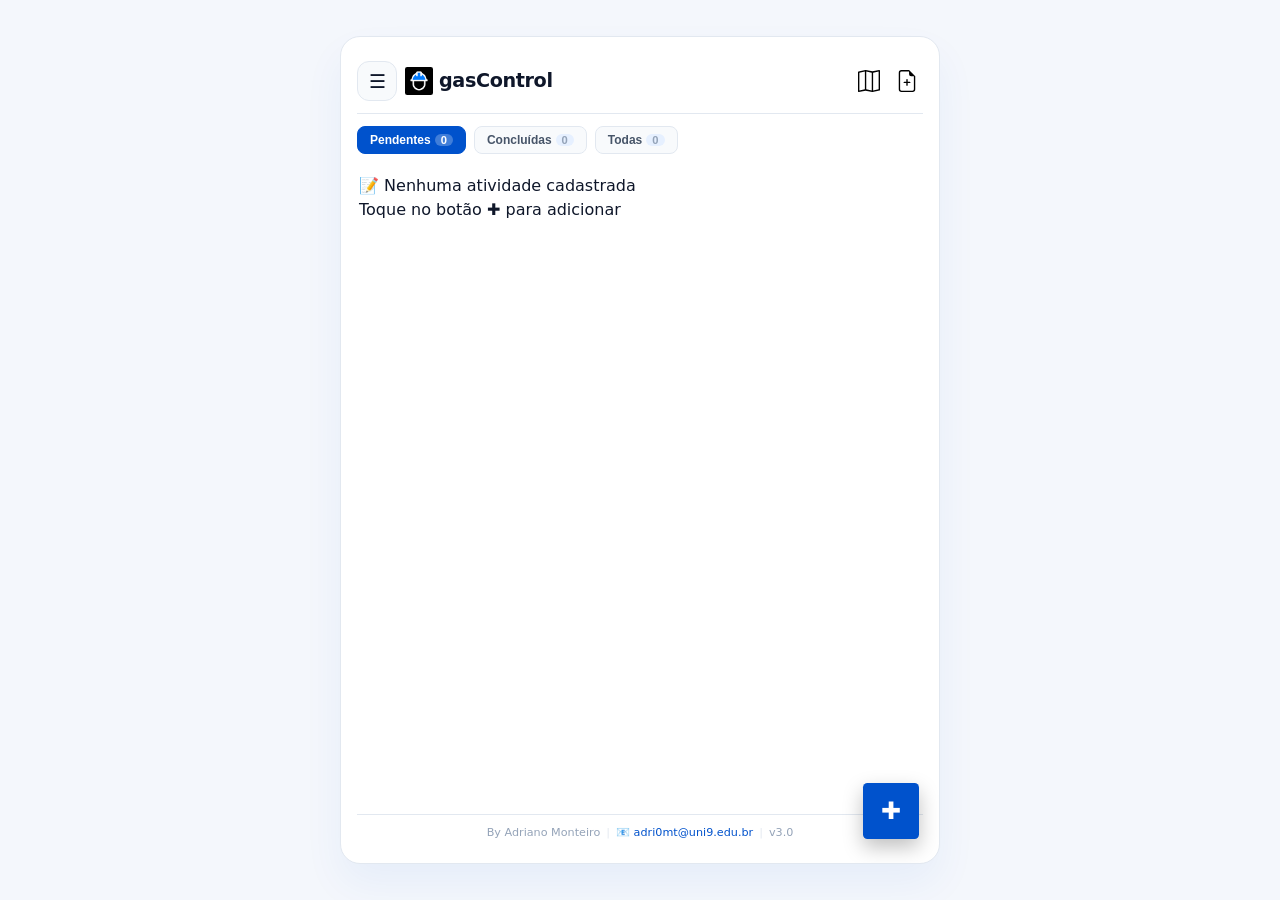
==== commit e399a384: "Adicionado assinatura ao gerar RDO e simplificado header" ====
--- a/index.html
+++ b/index.html
@@ -3,38 +3,32 @@
 
 <head>
     <meta charset="UTF-8">
-    <meta name="viewport" content="width=device-width, initial-scale=1.0, maximum-scale=1.0, user-scalable=yes">
-    <meta name="theme-color" content="#667eea">
-    <meta name="apple-mobile-web-app-capable" content="yes">
-    <meta name="apple-mobile-web-app-status-bar-style" content="black-translucent">
+    <meta name="viewport" content="width=device-width, initial-scale=1.0, maximum-scale=1.0, user-scalable=no">
+    <meta name="theme-color" content="#0052CC">
     <meta name="version" content="3.0">
 
-    <!-- FAVICON -->
     <link rel="icon" type="image/svg+xml" href="icon/gasControl.svg">
     <link rel="apple-touch-icon" sizes="180x180" href="icon/gasControl.svg">
     <link rel="manifest" href="site.webmanifest">
 
-    <!-- LEAFLET (MAPAS) COM ATRIBUTOS DE SEGURANÇA -->
     <link rel="stylesheet" href="https://unpkg.com/leaflet@1.9.4/dist/leaflet.css"
         integrity="sha256-p4NxAoJBhIIN+hmNHrzRCf9tD/miZyoHS5obTRR9BMY=" crossorigin="" />
     <script src="https://unpkg.com/leaflet@1.9.4/dist/leaflet.js"
         integrity="sha256-20nQCchB9co0qIjJZRGuk2/Z9VM+kNiyxNV1lvTlZBo=" crossorigin=""></script>
 
-    <!-- CSS -->
     <link rel="stylesheet" href="css/style.css">
     <link rel="stylesheet" href="css/rdo-selection.css">
     <link rel="stylesheet" href="css/rdo-minimal.css">
     <link rel="stylesheet" href="css/main-tasks-refinement.css">
+
     <script src="https://cdnjs.cloudflare.com/ajax/libs/jspdf/2.5.1/jspdf.umd.min.js"></script>
     <script src="https://cdnjs.cloudflare.com/ajax/libs/html2canvas/1.4.1/html2canvas.min.js"></script>
 
-
-    <title>✅ gasControl</title>
+    <title>gasControl</title>
 </head>
 
 <body>
 
-    <!-- STATUS DE CONEXÃO -->
     <div id="connectionStatus" class="connection-status" role="status" aria-live="polite">
         <span class="status-dot"></span>
         <span id="connectionText">Conectado</span>
@@ -49,99 +43,74 @@
             <p id="profileEmail">usuario@email.com</p>
         </div>
         <nav class="sidebar-menu">
-            <button class="menu-item" id="menuGerarRDO">
-                <span class="menu-icon" aria-hidden="true">📄</span> Gerar RDO
-            </button>
-            <button class="menu-item" id="menuMeusRDOs">
-                <span class="menu-icon" aria-hidden="true">📂</span> Meus RDOs
-            </button>
+            <button class="menu-item" id="menuGerarRDO"><span class="menu-icon">📄</span> Gerar RDO</button>
+            <button class="menu-item" id="menuMeusRDOs"><span class="menu-icon">📂</span> Meus RDOs</button>
             <button class="menu-item active" data-page="tasks">
-                <span class="menu-icon" aria-hidden="true">📋</span> Minhas Tarefas
+                <span class="menu-icon">📋</span> Minhas Tarefas
                 <span class="menu-badge" id="taskCount">0</span>
             </button>
-            <button class="menu-item" data-page="profile">
-                <span class="menu-icon" aria-hidden="true">👤</span> Meu Perfil
-            </button>
-            <button class="menu-item" data-page="stats">
-                <span class="menu-icon" aria-hidden="true">📊</span> Estatísticas
-            </button>
-
-            <button class="menu-item" id="menuWhatsApp">
-                <span class="menu-icon" aria-hidden="true">📱</span> Compartilhar WhatsApp
-            </button>
-            <button class="menu-item" id="menuEmail">
-                <span class="menu-icon" aria-hidden="true">📧</span> Enviar por Email
-            </button>
-
-            <div class="menu-divider" role="separator"></div>
+            <button class="menu-item" data-page="profile"><span class="menu-icon">👤</span> Meu Perfil</button>
+            <button class="menu-item" data-page="stats"><span class="menu-icon">📊</span> Estatísticas</button>
+            <button class="menu-item" id="menuWhatsApp"><span class="menu-icon">📱</span> Compartilhar WhatsApp</button>
+            <button class="menu-item" id="menuEmail"><span class="menu-icon">📧</span> Enviar por Email</button>
+
+            <div class="menu-divider"></div>
 
             <button class="dark-mode-toggle" id="darkModeToggle" aria-label="Alternar Modo Escuro">
-                <span class="toggle-icon" id="darkModeIcon" aria-hidden="true">🌙</span>
+                <span class="toggle-icon" id="darkModeIcon">🌙</span>
                 <span class="toggle-label" id="darkModeLabel">Modo Escuro</span>
                 <span class="toggle-switch"></span>
             </button>
 
-            <div class="menu-divider" role="separator"></div>
-
-            <label class="import-label" id="importDataLabel" for="importFileInput">
-                <span class="menu-icon" aria-hidden="true">📥</span> Importar Dados
-                <input type="file" id="importFileInput" class="hidden-input" accept=".json">
+            <div class="menu-divider"></div>
+
+            <label class="import-label menu-item" id="importDataLabel" for="importFileInput">
+                <span class="menu-icon">📥</span> Importar Dados
+                <input type="file" id="importFileInput" class="hidden-input" accept=".json" style="display:none;">
             </label>
-            <button class="menu-item" id="archiveTasksBtn">
-                <span class="menu-icon" aria-hidden="true">📦</span> Arquivar Concluídas
-            </button>
-            <button class="menu-item" id="resetAppBtn">
-                <span class="menu-icon" aria-hidden="true">🔄</span> Reset App
-            </button>
-            <button class="menu-item" id="clearAllData">
-                <span class="menu-icon" aria-hidden="true">🗑️</span> Limpar Dados
-            </button>
-
-            <div class="menu-divider" role="separator"></div>
-
-            <button class="menu-item" id="logoutBtn">
-                <span class="menu-icon" aria-hidden="true">🚪</span> Sair
-            </button>
+            <button class="menu-item" id="archiveTasksBtn"><span class="menu-icon">📦</span> Arquivar
+                Concluídas</button>
+            <button class="menu-item" id="resetAppBtn"><span class="menu-icon">🔄</span> Reset App</button>
+            <button class="menu-item" id="clearAllData"><span class="menu-icon">🗑️</span> Limpar Dados</button>
+
+            <div class="menu-divider"></div>
+
+            <button class="menu-item" id="logoutBtn"><span class="menu-icon">🚪</span> Sair</button>
         </nav>
     </aside>
 
-    <!-- MAIN -->
+    <!-- CONTAINER PRINCIPAL -->
     <main class="main-content">
         <div class="container">
 
-            <!-- HEADER -->
             <header>
                 <button class="menu-toggle" id="menuToggle" aria-label="Abrir menu de navegação">☰</button>
                 <div class="header-title">
-                    <h1>
-                        <img src="icon/apple-touch-icon.png" alt="gasControl" class="header-icon">
-                        gasControl
-                    </h1>
+                    <img src="icon/apple-touch-icon.png" alt="gasControl" class="header-icon">
+                    <h1>gasControl</h1>
                 </div>
                 <div class="header-actions">
-                    <button class="header-btn rdo" id="headerRDO" title="Gerar RDO" aria-label="Gerar RDO">
-                        <img src="img/rdo.svg" alt="" class="icon-svg" aria-hidden="true">
+                    <button class="header-btn map" id="headerMap" title="Mapa">
+                        <img src="img/map.svg" alt="Mapa" class="icon-svg">
                     </button>
-                    <button class="header-btn map" id="headerMap" title="Ver Mapa de Tarefas"
-                        aria-label="Ver Mapa de Tarefas">
-                        <img src="img/map.svg" alt="" class="icon-svg" aria-hidden="true">
+                    <button class="header-btn rdo" id="headerRDO" title="Gerar RDO">
+                        <img src="img/rdo.svg" alt="RDO" class="icon-svg">
                     </button>
                 </div>
             </header>
 
             <!-- FILTROS -->
             <div class="filter-section" role="group" aria-label="Filtros de Tarefas">
-
-                <button class="filter-btn active" data-filter="pending"> <!-- ativo por padrão -->
-                    <span class="filter-label"><span class="filter-icon" aria-hidden="true">⏳</span> Pendentes</span>
+                <button class="filter-btn active" data-filter="pending">
+                    <span>Pendentes</span>
                     <span class="filter-count" id="countPending">0</span>
                 </button>
                 <button class="filter-btn" data-filter="completed">
-                    <span class="filter-label"><span class="filter-icon" aria-hidden="true">✅</span> Concluídas</span>
+                    <span>Concluídas</span>
                     <span class="filter-count" id="countCompleted">0</span>
                 </button>
                 <button class="filter-btn" data-filter="all">
-                    <span class="filter-label"><span class="filter-icon" aria-hidden="true">📋</span> Todas</span>
+                    <span>Todas</span>
                     <span class="filter-count" id="countAll">0</span>
                 </button>
             </div>
@@ -150,15 +119,12 @@
             <ul id="taskList" aria-live="polite"></ul>
 
             <!-- BOTÃO FLUTUANTE -->
-            <button class="fab fab-pulse" id="fabAddTask" aria-label="Adicionar Nova Atividade">✚</button>
+            <button class="fab" id="fabAddTask" aria-label="Adicionar Nova Atividade">✚</button>
 
             <!-- RODAPÉ -->
             <footer class="footer">
                 <div class="signature">
-                    <span>🚀 Desenvolvido por</span>
-                    <span class="dev-name">Adriano Monteiro</span>
-                    <span class="separator" aria-hidden="true">|</span>
-                    <span class="heart" aria-label="com amor">❤️</span>
+                    <span>By Adriano Monteiro</span>
                     <span class="separator" aria-hidden="true">|</span>
                     <a href="mailto:adri0mt@uni9.edu.br" class="email-link">📧 adri0mt@uni9.edu.br</a>
                     <span class="separator" aria-hidden="true">|</span>
@@ -168,427 +134,282 @@
         </div>
     </main>
 
-    <!-- ==================== MODAL PERFIL ==================== -->
-    <div class="modal-overlay modal-profile" id="profileModal" role="dialog" aria-labelledby="modalProfileTitle"
-        aria-modal="true">
+    <!-- MODAL PERFIL -->
+    <div class="modal-overlay modal-profile" id="profileModal" role="dialog" aria-modal="true">
         <div class="modal">
             <div class="modal-header">
-                <h2 id="modalProfileTitle">👤 Meu Perfil</h2>
-                <button class="modal-close" id="modalProfileClose" aria-label="Fechar modal de perfil">✕</button>
+                <h2>👤 Meu Perfil</h2>
+                <button class="modal-close" id="modalProfileClose">✕</button>
             </div>
             <form id="profileForm">
                 <div style="text-align:center;">
-                    <div class="modal-avatar" id="modalAvatar" aria-hidden="true">👤</div>
-                </div>
-
-                <!-- INFORMAÇÕES GERAIS -->
-                <div class="rdo-section">
-                    <div class="rdo-row">
-                        <div class="rdo-field full">
-                            <label for="modalName">📛 Nome</label>
-                            <input type="text" id="modalName" placeholder="Seu nome" required>
-                        </div>
-                    </div>
-                    <div class="rdo-row">
-                        <div class="rdo-field full">
-                            <label for="modalEmail">📧 Email</label>
-                            <input type="email" id="modalEmail" placeholder="seu@email.com" required>
-                        </div>
-                    </div>
-                </div>
-
-                <hr class="rdo-divider">
-
-                <!-- DADOS DA EMPRESA -->
-                <div class="rdo-section">
-                    <h3 class="rdo-section-title">🏢 Dados da Empresa</h3>
-                    <div class="rdo-row">
-                        <div class="rdo-field full">
-                            <label for="profileNomeEmpresa">Nome da Empresa</label>
-                            <input type="text" id="profileNomeEmpresa" placeholder="Ex: Minha Empresa Ltda">
-                        </div>
-                    </div>
-                    <div class="rdo-row">
-                        <div class="rdo-field full">
-                            <label for="profileLogotipo">Logotipo (imagem)</label>
-                            <input type="file" id="profileLogotipo" accept="image/*">
-                            <div id="profileLogotipoPreview"
-                                style="margin-top: 8px; max-width: 150px; max-height: 80px; border: 1px dashed var(--border-color); display: none; border-radius: 8px; overflow: hidden;">
-                                <img id="profileLogotipoImg" src="" alt="Logotipo"
-                                    style="width:100%; height:auto; display:block;">
-                            </div>
-                            <button type="button" id="profileLogotipoRemover"
-                                style="margin-top: 4px; font-size: 0.8rem; background: none; border: none; color: var(--danger); cursor: pointer; display: none;">Remover
-                                logotipo</button>
-                        </div>
-                    </div>
-                </div>
-
-                <hr class="rdo-divider">
-
-                <!-- EQUIPE -->
-                <div class="rdo-section">
-                    <h3 class="rdo-section-title">👥 Equipe</h3>
-                    <div class="rdo-row">
-                        <div class="rdo-field">
-                            <label for="profileEquipe">Nome da Equipe</label>
-                            <input type="text" id="profileEquipe" placeholder="Ex: Manutenção 01">
-                        </div>
-                        <div class="rdo-field">
-                            <label for="profileEscala">Escala</label>
-                            <input type="text" id="profileEscala" placeholder="Ex: 02">
-                        </div>
-                    </div>
-                </div>
-
-                <hr class="rdo-divider">
-
-                <!-- TÉCNICOS -->
-                <div class="rdo-section">
-                    <h3 class="rdo-section-title">🪪 Técnicos</h3>
-                    <div class="rdo-row">
-                        <div class="rdo-field">
-                            <label for="profileTecnico1">Técnico 1</label>
-                            <input type="text" id="profileTecnico1" placeholder="Nome do técnico 1">
-                        </div>
-                        <div class="rdo-field">
-                            <label for="profileRegistro1">Registro 1</label>
-                            <input type="text" id="profileRegistro1" placeholder="Ex: TR0XXXXX">
-                        </div>
-                    </div>
-                    <div class="rdo-row">
-                        <div class="rdo-field">
-                            <label for="profileTecnico2">Técnico 2</label>
-                            <input type="text" id="profileTecnico2" placeholder="Nome do técnico 2">
-                        </div>
-                        <div class="rdo-field">
-                            <label for="profileRegistro2">Registro 2</label>
-                            <input type="text" id="profileRegistro2" placeholder="Ex: TR0YYYYY">
-                        </div>
-                    </div>
-                </div>
-
-                <hr class="rdo-divider">
-
-                <!-- VEÍCULO -->
-                <div class="rdo-section">
-                    <h3 class="rdo-section-title">🚛 Veículo</h3>
-                    <div class="rdo-row">
-                        <div class="rdo-field">
-                            <label for="profilePrefixo">Prefixo</label>
-                            <input type="text" id="profilePrefixo" placeholder="Ex: ENI5A36">
-                        </div>
-                        <div class="rdo-field">
-                            <label for="profileTipoVeiculo">Tipo</label>
-                            <input type="text" id="profileTipoVeiculo" placeholder="Ex: Caminhão, Viatura">
-                        </div>
-                    </div>
-                    <div class="rdo-row">
-                        <div class="rdo-field full" style="display:flex; align-items:center; gap:8px;">
-                            <span style="font-weight:600;">Status:</span>
-                            <span style="color:var(--success); font-weight:600;">Ativo</span>
-                        </div>
-                    </div>
-                </div>
-
-                <hr class="rdo-divider">
-
-                <!-- JORNADA -->
-                <div class="rdo-section">
-                    <h3 class="rdo-section-title">⏱️ Jornada de Trabalho</h3>
-                    <div class="rdo-row">
-                        <div class="rdo-field">
-                            <label for="profileJornadaInicio">🕒 Início</label>
-                            <input type="time" id="profileJornadaInicio" value="08:00">
-                        </div>
-                        <div class="rdo-field">
-                            <label for="profileJornadaFim">🍽️ Término / Almoço</label>
-                            <input type="time" id="profileJornadaFim" value="17:00">
-                        </div>
-                        <div class="rdo-field">
-                            <label for="profileJornadaDuracao">⏱️ Duração</label>
-                            <input type="text" id="profileJornadaDuracao" value="09:00" readonly
-                                style="background:var(--bg-input); cursor:default;">
-                        </div>
-                    </div>
-                    <small style="color:var(--text-muted); font-size:0.75rem;">A duração é calculada
-                        automaticamente.</small>
-                </div>
-
-                <hr class="rdo-divider">
-
-                <button type="submit">💾 Salvar Perfil</button>
+                    <div class="modal-avatar" id="modalAvatar">👤</div>
+                </div>
+
+                <div class="rdo-field">
+                    <label for="modalName">📛 Nome</label>
+                    <input type="text" id="modalName" required>
+                </div>
+                <div class="rdo-field">
+                    <label for="modalEmail">📧 Email</label>
+                    <input type="email" id="modalEmail" required>
+                </div>
+
+                <div class="rdo-field">
+                    <label for="profileNomeEmpresa">Empresa</label>
+                    <input type="text" id="profileNomeEmpresa">
+                </div>
+                <div class="rdo-field">
+                    <label for="profileLogotipo">Logotipo</label>
+                    <input type="file" id="profileLogotipo" accept="image/*">
+                    <div id="profileLogotipoPreview" style="display:none; margin-top:8px;">
+                        <img id="profileLogotipoImg" src="" alt="Preview" style="max-width:100px;">
+                    </div>
+                    <button type="button" id="profileLogotipoRemover"
+                        style="display:none; color:var(--danger); background:none; border:none; margin-top:4px;">Remover</button>
+                </div>
+
+                <div class="rdo-field">
+                    <label for="profileEquipe">Equipe</label>
+                    <input type="text" id="profileEquipe">
+                </div>
+                <div class="rdo-field">
+                    <label for="profileEscala">Escala</label>
+                    <input type="text" id="profileEscala">
+                </div>
+
+                <div class="rdo-field">
+                    <label for="profileTecnico1">Técnico 1</label>
+                    <input type="text" id="profileTecnico1">
+                </div>
+                <div class="rdo-field">
+                    <label for="profileRegistro1">Registro 1</label>
+                    <input type="text" id="profileRegistro1">
+                </div>
+                <div class="rdo-field">
+                    <label for="profileTecnico2">Técnico 2</label>
+                    <input type="text" id="profileTecnico2">
+                </div>
+                <div class="rdo-field">
+                    <label for="profileRegistro2">Registro 2</label>
+                    <input type="text" id="profileRegistro2">
+                </div>
+
+                <div class="rdo-field">
+                    <label for="profilePrefixo">Prefixo Veículo</label>
+                    <input type="text" id="profilePrefixo">
+                </div>
+                <div class="rdo-field">
+                    <label for="profileTipoVeiculo">Tipo Veículo</label>
+                    <input type="text" id="profileTipoVeiculo">
+                </div>
+
+                <div class="rdo-field">
+                    <label for="profileJornadaInicio">Início Jornada</label>
+                    <input type="time" id="profileJornadaInicio" value="08:00">
+                </div>
+                <div class="rdo-field">
+                    <label for="profileJornadaFim">Fim Jornada</label>
+                    <input type="time" id="profileJornadaFim" value="17:00">
+                </div>
+                <div class="rdo-field">
+                    <label for="profileJornadaDuracao">Duração</label>
+                    <input type="text" id="profileJornadaDuracao" value="09:00" readonly>
+                </div>
+
+                <button type="submit" class="rdo-btn primary">💾 Salvar Perfil</button>
             </form>
         </div>
     </div>
 
-    <!-- ==================== MODAL ATIVIDADE ==================== -->
-    <div class="modal-overlay" id="taskModal" role="dialog" aria-labelledby="modalTitle" aria-modal="true">
-        <div class="modal modal-rdo">
+    <!-- MODAL ATIVIDADE -->
+    <div class="modal-overlay" id="taskModal" role="dialog" aria-modal="true">
+        <div class="modal">
             <div class="modal-handle"></div>
             <div class="modal-header">
                 <h2 id="modalTitle">📋 Atividade</h2>
-                <button class="modal-close" id="modalTaskClose" aria-label="Fechar modal de atividade">✕</button>
+                <button class="modal-close" id="modalTaskClose">✕</button>
             </div>
 
             <form id="taskForm" class="rdo-form">
                 <input type="hidden" id="editTaskId">
 
-                <!-- TIPO DE ATIVIDADE -->
-                <div class="rdo-section">
-                    <label>Tipo de Atividade</label>
-                    <div class="activity-type-selector" role="radiogroup" aria-label="Tipo de atividade">
-                        <button type="button" class="activity-type-btn active" data-type="manutencao">
-                            <span class="icon" aria-hidden="true">🔧</span> Manutenção
-                        </button>
-                        <button type="button" class="activity-type-btn" data-type="comissionamento">
-                            <span class="icon" aria-hidden="true">📋</span> Comissionamento
-                        </button>
-                    </div>
-                </div>
-
-                <!-- ATIVIDADE (MANUTENÇÃO - CHECKBOXES COM BUSCA) -->
-                <div class="rdo-section" id="manutencaoFields">
-                    <div class="rdo-field full">
+                <div class="activity-type-selector">
+                    <button type="button" class="activity-type-btn active" data-type="manutencao">🔧 Manutenção</button>
+                    <button type="button" class="activity-type-btn" data-type="comissionamento">📋
+                        Comissionamento</button>
+                </div>
+
+                <div id="manutencaoFields">
+                    <div class="rdo-field">
                         <label for="rdoAtividadeSearch">📝 Buscar / Selecionar atividades</label>
-                        <input type="text" id="rdoAtividadeSearch" placeholder="Digite para filtrar opções...">
-                        <div id="rdoAtividadeContainer" class="checkbox-group-container"
-                            style="max-height: 200px; overflow-y: auto; border: 1px solid var(--border-color); border-radius: 6px; padding: 8px; margin-top: 6px;">
-                            <!-- As opções serão renderizadas via JavaScript -->
+                        <input type="text" id="rdoAtividadeSearch" placeholder="Filtrar opções...">
+                        <div id="rdoAtividadeContainer" class="checkbox-group-container"></div>
+                        <div id="rdoAtividadeEmpty"
+                            style="display:none; color:var(--text-muted); text-align:center; padding:8px;">Nenhuma
+                            atividade encontrada.</div>
+                    </div>
+                    <div class="rdo-field">
+                        <label for="rdoAtividadeOutro">Personalizada (opcional)</label>
+                        <input type="text" id="rdoAtividadeOutro">
+                    </div>
+                    <div class="rdo-field">
+                        <label for="rdoAtividadeDisplay">Selecionadas:</label>
+                        <input type="text" id="rdoAtividadeDisplay" readonly>
+                    </div>
+                    <input type="hidden" id="rdoAtividadeHidden" value="">
+                </div>
+
+                <div id="comissionamentoFields" style="display:none;">
+                    <div class="rdo-field">
+                        <label for="rdoAtividadeComiss">Atividade</label>
+                        <input type="text" id="rdoAtividadeComiss" value="Comissionamento" readonly>
+                    </div>
+                    <div class="rdo-field">
+                        <label for="rdoProjeto">Projeto</label>
+                        <input type="text" id="rdoProjeto">
+                    </div>
+                    <div class="rdo-field">
+                        <label for="rdoPep">PEP</label>
+                        <input type="text" id="rdoPep">
+                    </div>
+                    <div class="rdo-field">
+                        <label for="rdoTu">TU</label>
+                        <input type="text" id="rdoTu">
+                    </div>
+                    <div class="rdo-field">
+                        <label for="rdoPocc">POCC/S</label>
+                        <input type="text" id="rdoPocc">
+                    </div>
+                </div>
+
+                <div class="rdo-field">
+                    <label for="rdoOrdem">🔢 Nº Ordem</label>
+                    <input type="text" id="rdoOrdem">
+                </div>
+                <div class="rdo-field">
+                    <label for="rdoDataAtividade">📅 Data</label>
+                    <input type="date" id="rdoDataAtividade">
+                </div>
+                <div class="rdo-field">
+                    <label for="rdoObs">📝 Observação</label>
+                    <textarea id="rdoObs" rows="3"></textarea>
+                </div>
+
+                <div class="rdo-field">
+                    <label for="modalAddressSearch">📍 Endereço</label>
+                    <div class="modal-address-section">
+                        <div class="search-header">
+                            <input type="text" id="modalAddressSearch" placeholder="Endereço, CEP ou coordenada...">
+                            <button type="button" id="modalSearchBtn">🔍 Buscar</button>
+                            <button type="button" id="modalClearAddress" class="clear-address-btn">✖</button>
                         </div>
-                        <div id="rdoAtividadeEmpty"
-                            style="display:none; color:var(--text-muted); padding:8px; text-align:center;">
-                            Nenhuma atividade encontrada.
+                        <div id="modalSuggestions" class="modal-suggestions"></div>
+                        <div id="modalSelectedAddress" class="modal-selected-address">
+                            <div id="modalSelectedText"></div>
                         </div>
                     </div>
-                    <div class="rdo-field full" style="margin-top:8px;">
-                        <label for="rdoAtividadeOutro">📝 Ou digite uma atividade personalizada (opcional)</label>
-                        <input type="text" id="rdoAtividadeOutro" placeholder="Ex: Outra atividade">
-                    </div>
-                    <div class="rdo-field full" style="margin-top: 4px;">
-                        <label for="rdoAtividadeDisplay">📌 Atividades selecionadas:</label>
-                        <input type="text" id="rdoAtividadeDisplay" readonly
-                            style="background: var(--bg-input); cursor: default;">
-                    </div>
-                    <input type="hidden" id="rdoAtividadeHidden" value="">
-                </div>
-
-                <!-- ATIVIDADE (COMISSIONAMENTO) -->
-                <div class="rdo-section" id="comissionamentoFields" style="display:none;">
-                    <div class="rdo-field full">
-                        <label for="rdoAtividadeComiss">📌 Atividade</label>
-                        <input type="text" id="rdoAtividadeComiss" value="Comissionamento" readonly
-                            style="background: var(--bg-input); cursor: default;">
-                    </div>
-                    <div class="rdo-row">
-                        <div class="rdo-field">
-                            <label for="rdoProjeto">Projeto</label>
-                            <input type="text" id="rdoProjeto" placeholder="Nome do Projeto">
-                        </div>
-                        <div class="rdo-field">
-                            <label for="rdoPep">PEP</label>
-                            <input type="text" id="rdoPep" placeholder="Ex: EXR-087.033">
-                        </div>
-                    </div>
-                    <div class="rdo-row">
-                        <div class="rdo-field">
-                            <label for="rdoTu">TU</label>
-                            <input type="text" id="rdoTu" placeholder="Ex: 23.85.999 - 1">
-                        </div>
-                        <div class="rdo-field">
-                            <label for="rdoPocc">POCC/S</label>
-                            <input type="text" id="rdoPocc" placeholder="Ex: 239633 - 2026">
-                        </div>
-                    </div>
-                </div>
-
-                <!-- CAMPOS COMUNS -->
-                <div class="rdo-section">
-                    <div class="rdo-row">
-                        <div class="rdo-field">
-                            <label for="rdoOrdem">🔢 Nº Ordem</label>
-                            <input type="text" id="rdoOrdem" placeholder="Nº da Ordem">
-                        </div>
-                        <div class="rdo-field">
-                            <label for="rdoDataAtividade">📅 Data</label>
-                            <input type="date" id="rdoDataAtividade">
-                        </div>
-                    </div>
-                </div>
-
-                <!-- OBSERVAÇÃO -->
-                <div class="rdo-section">
-                    <div class="rdo-field full">
-                        <label for="rdoObs">📝 Observação</label>
-                        <textarea id="rdoObs" rows="3" placeholder="Observações sobre a atividade..."></textarea>
-                    </div>
-                </div>
-
-                <!-- ENDEREÇO -->
-                <div class="rdo-section">
-                    <div class="rdo-field full">
-                        <label for="modalAddressSearch">📍 Endereço <span
-                                style="color:var(--text-muted);font-weight:400;">(opcional)</span></label>
-                        <div class="modal-address-section">
-                            <div class="search-header">
-                                <input type="text" id="modalAddressSearch"
-                                    placeholder="Digite endereço, CEP ou coordenada..." aria-label="Buscar endereço">
-                                <button type="button" id="modalSearchBtn">🔍 Buscar</button>
-                                <button type="button" id="modalClearAddress" class="clear-address-btn"
-                                    title="Limpar endereço">✖</button>
-                            </div>
-                            <div id="modalSuggestions" class="modal-suggestions"></div>
-                            <div id="modalSelectedAddress" class="modal-selected-address">
-                                <div id="modalSelectedText"></div>
-                            </div>
-                        </div>
-                    </div>
-                </div>
-
-                <!-- PRIORIDADE -->
-                <div class="rdo-section">
-                    <div class="rdo-field full">
-                        <label>🚩 Prioridade</label>
-                        <div class="priority-selector" id="prioritySelector" role="radiogroup"
-                            aria-label="Prioridade da atividade">
-                            <label class="priority-option" data-value="planned">
-                                <input type="radio" name="taskPriority" value="planned" checked>
-                                <span class="priority-dot planned"></span> Planejado
-                            </label>
-                            <label class="priority-option" data-value="attention">
-                                <input type="radio" name="taskPriority" value="attention">
-                                <span class="priority-dot attention"></span> Atenção
-                            </label>
-                            <label class="priority-option" data-value="critical">
-                                <input type="radio" name="taskPriority" value="critical">
-                                <span class="priority-dot critical"></span> Crítico
-                            </label>
-                        </div>
-                    </div>
-                </div>
-
-                <hr class="rdo-divider">
-
-                <div class="rdo-actions">
-                    <button type="submit" class="rdo-btn primary" id="modalSubmitBtn">
-                        ✅ Adicionar Atividade
-                    </button>
-                </div>
+                </div>
+
+                <div class="rdo-field">
+                    <label>🚩 Prioridade</label>
+                    <div class="priority-selector" id="prioritySelector">
+                        <label class="priority-option" data-value="planned">
+                            <input type="radio" name="taskPriority" value="planned" checked> Planejado
+                        </label>
+                        <label class="priority-option" data-value="attention">
+                            <input type="radio" name="taskPriority" value="attention"> Atenção
+                        </label>
+                        <label class="priority-option" data-value="critical">
+                            <input type="radio" name="taskPriority" value="critical"> Crítico
+                        </label>
+                    </div>
+                </div>
+
+                <button type="submit" class="rdo-btn primary" id="modalSubmitBtn">✅ Adicionar Atividade</button>
             </form>
         </div>
     </div>
 
-    <!-- ==================== MODAL GERAR RDO ==================== -->
-    <div class="modal-overlay" id="rdoGeneratorModal" role="dialog" aria-labelledby="rdoGeneratorTitle"
-        aria-modal="true">
-        <div class="modal modal-rdo">
+    <!-- MODAL GERAR RDO -->
+    <div class="modal-overlay" id="rdoGeneratorModal" role="dialog" aria-modal="true">
+        <div class="modal">
             <div class="modal-handle"></div>
             <div class="modal-header">
-                <h2 id="rdoGeneratorTitle">📋 Gerar RDO</h2>
-                <button class="modal-close" id="rdoGeneratorClose"
-                    aria-label="Fechar modal de geração de RDO">✕</button>
+                <h2>📋 Gerar RDO</h2>
+                <button class="modal-close" id="rdoGeneratorClose">✕</button>
             </div>
 
             <form id="rdoGeneratorForm" class="rdo-form">
-                <!-- DADOS FIXOS -->
+                <div class="rdo-field">
+                    <label for="rdoDisplayEquipe">Equipe</label>
+                    <input type="text" id="rdoDisplayEquipe" readonly>
+                </div>
+                <div class="rdo-field">
+                    <label for="rdoDisplayVeiculo">Veículo</label>
+                    <input type="text" id="rdoDisplayVeiculo" readonly>
+                </div>
+                <div class="rdo-field">
+                    <label for="rdoDisplayUsuario1">Técnico 1</label>
+                    <input type="text" id="rdoDisplayUsuario1" readonly>
+                </div>
+                <div class="rdo-field">
+                    <label for="rdoDisplayUsuario2">Técnico 2</label>
+                    <input type="text" id="rdoDisplayUsuario2" readonly>
+                </div>
+
+                <div class="rdo-field">
+                    <label>📋 Selecionar Atividades</label>
+                    <div id="rdoTaskList" class="rdo-task-list"></div>
+                </div>
+
                 <div class="rdo-section">
-                    <h3 class="rdo-section-title">📌 Dados da Equipe</h3>
-                    <div class="rdo-row">
-                        <div class="rdo-field">
-                            <label for="rdoDisplayEquipe">
-                                <img src="img/group.svg" alt="" class="rdo-icon" aria-hidden="true"> Equipe
-                            </label>
-                            <input type="text" id="rdoDisplayEquipe" readonly>
+                    <button type="button" class="rdo-btn primary" id="rdoAddDesvioBtn">➕ Adicionar desvio</button>
+                    <div id="rdoDesviosContainer"></div>
+                </div>
+
+                <div class="rdo-field">
+                    <label for="rdoObservacao">📝 Observação</label>
+                    <textarea id="rdoObservacao" rows="3"></textarea>
+                </div>
+
+                <div class="rdo-field">
+                    <label for="rdoAssinatura">✍️ Assinatura do Responsável</label>
+                    <div id="rdoAssinaturaContainer">
+                        <canvas id="rdoAssinaturaCanvas" width="400" height="120"></canvas>
+                        <div style="display:flex; gap:8px; margin-top:8px;">
+                            <button type="button" id="rdoAssinaturaLimpar" class="rdo-btn secondary" style="flex:1;">🗑️
+                                Limpar</button>
+                            <button type="button" id="rdoAssinaturaSalvar" class="rdo-btn primary" style="flex:1;">💾
+                                Salvar</button>
                         </div>
-                        <div class="rdo-field">
-                            <label for="rdoDisplayVeiculo">
-                                <img src="img/viatura.svg" alt="" class="rdo-icon" aria-hidden="true"> Veículo
-                            </label>
-                            <input type="text" id="rdoDisplayVeiculo" readonly>
-                        </div>
-                    </div>
-                    <div class="rdo-row">
-                        <div class="rdo-field">
-                            <label for="rdoDisplayUsuario1">
-                                <img src="img/id_card.svg" alt="" class="rdo-icon" aria-hidden="true"> Técnico 1
-                            </label>
-                            <input type="text" id="rdoDisplayUsuario1" readonly>
-                        </div>
-                        <div class="rdo-field">
-                            <label for="rdoDisplayUsuario2">
-                                <img src="img/id_card.svg" alt="" class="rdo-icon" aria-hidden="true"> Técnico 2
-                            </label>
-                            <input type="text" id="rdoDisplayUsuario2" readonly>
-                        </div>
-                    </div>
-                </div>
-
-                <hr class="rdo-divider">
-
-                <!-- SELEÇÃO DE ATIVIDADES -->
-                <div class="rdo-section">
-                    <h3 class="rdo-section-title">📋 Selecionar Atividades</h3>
-                    <div id="rdoTaskList" class="rdo-task-list">
-                        <!-- Preenchido via JavaScript -->
-                    </div>
-                </div>
-
-                <hr class="rdo-divider">
-
-                <!-- DESVIOS -->
-                <div class="rdo-section rdo-desvios-section">
-                    <button type="button" class="rdo-btn primary rdo-add-desvio-btn" id="rdoAddDesvioBtn">
-                        <span class="icon" aria-hidden="true">➕</span> Adicionar desvio
-                    </button>
-                    <div id="rdoDesviosContainer">
-                        <!-- Preenchido via JavaScript -->
-                    </div>
-                </div>
-
-                <hr class="rdo-divider">
-
-                <!-- OBSERVAÇÃO -->
-                <div class="rdo-section">
-                    <div class="rdo-field full">
-                        <label for="rdoObservacao">📝 Observação</label>
-                        <textarea id="rdoObservacao" rows="3"
-                            placeholder="Descreva as atividades e ocorrências..."></textarea>
-                    </div>
-                </div>
-
-                <hr class="rdo-divider">
-
-                <div class="rdo-actions">
-                    <button type="submit" class="rdo-btn primary" id="rdoGeneratorSubmit">
-                        💾 Salvar RDO
-                    </button>
-                </div>
+                        <input type="hidden" id="rdoAssinaturaData" value="">
+                    </div>
+                </div>
+
+                <button type="submit" class="rdo-btn primary" id="rdoGeneratorSubmit">💾 Salvar RDO</button>
             </form>
         </div>
     </div>
 
-    <!-- CONTAINER DO MAPA -->
-    <div id="mapContainer" style="display:none;" aria-hidden="true"></div>
-
-    <!-- INSTALL BANNER -->
-    <div class="install-banner" id="installBanner" role="dialog" aria-labelledby="installAppTitle">
+    <div id="mapContainer" style="display:none;"></div>
+
+    <div class="install-banner" id="installBanner">
         <div class="install-info">
-            <span class="install-icon" aria-hidden="true">📱</span>
+            <span class="install-icon">📱</span>
             <div class="install-text">
-                <strong id="installAppTitle">Instale o App</strong>
-                <span>Adicione à tela inicial para acesso rápido</span>
+                <strong>Instale o App</strong>
+                <span>Adicione à tela inicial</span>
             </div>
         </div>
         <div class="install-actions">
             <button class="install-btn" id="installBtn">📲 Instalar</button>
-            <button class="install-close" id="installClose" aria-label="Fechar banner de instalação">✕</button>
+            <button class="install-close" id="installClose">✕</button>
         </div>
     </div>
 
-    <!-- TOAST -->
-    <div id="toast" class="toast" role="alert" aria-live="assertive"></div>
-
-    <!-- JAVASCRIPT -->
+    <div id="toast" class="toast"></div>
+
     <script src="js/utils.js" defer></script>
     <script src="js/app.js" defer></script>
 
--- a/css/style.css
+++ b/css/style.css
@@ -54,7 +54,11 @@
     --info: #0288D1;
 
     --sidebar-profile-bg: linear-gradient(135deg, #0052CC 0%, #003D99 100%);
+
+    /* ===== TOAST (NOVO) ===== */
     --toast-bg: #0F172A;
+    --toast-text: #FFFFFF;
+    --toast-border: rgba(255, 255, 255, 0.12);
 }
 
 /* --- Tema Escuro (Dracula Modernizado) --- */
@@ -87,13 +91,22 @@
     --info: #8be9fd;
 
     --sidebar-profile-bg: linear-gradient(135deg, #1a1a1a 0%, #0d0d0d 100%);
-    --toast-bg: #1a1a1a;
+
+    /* ===== TOAST (NOVO) ===== */
+    --toast-bg: #2a2a2a;
+    /* fundo mais claro que o container */
+    --toast-text: #f8f8f2;
+    /* texto claro */
+    --toast-border: rgba(189, 147, 249, 0.25);
+    /* borda com tom do primário */
 }
 
 /* ============================================ */
 /* 2. RESET, BASE & SCROLLBAR                   */
 /* ============================================ */
-*, *::before, *::after {
+*,
+*::before,
+*::after {
     margin: 0;
     padding: 0;
     box-sizing: border-box;
@@ -117,13 +130,16 @@
     width: 6px;
     height: 6px;
 }
+
 ::-webkit-scrollbar-track {
     background: transparent;
 }
+
 ::-webkit-scrollbar-thumb {
     background: var(--border-color);
-    border-radius: 4px;
-}
+    border-radius: 8px;
+}
+
 ::-webkit-scrollbar-thumb:hover {
     background: var(--text-muted);
 }
@@ -133,6 +149,7 @@
     text-decoration: none;
     transition: color 0.2s ease;
 }
+
 a:hover {
     color: var(--primary-dark);
 }
@@ -172,6 +189,7 @@
     .main-content {
         padding: var(--spacing);
     }
+
     .container {
         border-radius: var(--radius);
         height: 92vh;
@@ -188,78 +206,118 @@
     display: grid;
     grid-template-columns: auto 1fr auto;
     align-items: center;
-    gap: 12px;
-    padding: 8px 0 16px 0;
+    gap: 8px;
+    padding: 8px 0 12px 0;
     border-bottom: 1px solid var(--border-color);
     flex-shrink: 0;
 }
 
-.menu-toggle,
-.header-btn {
+.menu-toggle {
     background: var(--bg-input);
     border: 1px solid var(--border-color);
-    color: var(--text-secondary);
-    border-radius: var(--radius-sm);
-    display: flex;
-    align-items: center;
-    justify-content: center;
-    cursor: pointer;
-    transition: background 0.2s ease, border-color 0.2s ease, transform 0.1s ease, color 0.2s ease;
-}
-
-.menu-toggle {
     font-size: 1.2rem;
-    min-height: 44px;
-    min-width: 44px;
-}
-
-.header-btn {
-    padding: 0;
+    cursor: pointer;
     min-height: 40px;
     min-width: 40px;
-}
-.header-btn .icon-svg {
-    width: 20px;
-    height: 20px;
-    fill: currentColor;
-}
-
-.menu-toggle:hover,
-.header-btn:hover {
-    background: var(--bg-hover);
-    border-color: var(--primary);
-    color: var(--primary);
-}
-
-.menu-toggle:active,
-.header-btn:active {
-    transform: scale(0.94);
+    display: flex;
+    align-items: center;
+    justify-content: center;
+    color: var(--text-primary);
+    border-radius: var(--radius-sm);
+    transition: all 0.2s ease;
+}
+
+.header-title {
+    display: flex;
+    align-items: center;
+    gap: 6px;
+}
+
+.header-title .header-icon {
+    width: 28px;
+    height: 28px;
+    border-radius: 8%;
+    object-fit: cover;
 }
 
 .header-title h1 {
-    font-size: 1.35rem;
+    font-size: 1.2rem;
     font-weight: 700;
     letter-spacing: -0.02em;
     color: var(--text-primary);
     margin: 0;
-    display: flex;
-    align-items: center;
-}
-
-.header-icon {
-    width: 28px;
-    height: 28px;
-    vertical-align: middle;
-    margin-right: 6px;
-    border-radius: 16%;
 }
 
 .header-actions {
-    grid-column: 1 / -1;
-    display: grid;
-    grid-template-columns: repeat(2, 1fr);
+    display: flex;
+    align-items: center;
     gap: 6px;
-    width: 100%;
+}
+
+.header-btn {
+    background: transparent !important;
+    border: none !important;
+    padding: 4px;
+    min-height: 32px;
+    min-width: 32px;
+    display: flex;
+    align-items: center;
+    justify-content: center;
+    cursor: pointer;
+    transition: transform 0.2s ease;
+}
+
+.header-btn .icon-svg {
+    width: 22px;
+    height: 22px;
+    display: block;
+}
+
+.header-btn:hover {
+    transform: scale(1.1);
+}
+
+.header-btn:active {
+    transform: scale(0.9);
+}
+
+/* Remove qualquer fundo residual no modo escuro */
+body.dark-mode .header-btn {
+    background: transparent !important;
+    border: none !important;
+}
+
+/* Responsivo para telas pequenas */
+@media (max-width: 480px) {
+    header {
+        gap: 4px;
+        padding: 6px 0 10px;
+    }
+
+    .menu-toggle {
+        min-height: 36px;
+        min-width: 36px;
+        font-size: 1rem;
+    }
+
+    .header-title h1 {
+        font-size: 1rem;
+    }
+
+    .header-title .header-icon {
+        width: 22px;
+        height: 22px;
+    }
+
+    .header-btn {
+        min-height: 34px;
+        min-width: 34px;
+    }
+
+    .header-btn .icon-svg {
+        width: 16px;
+        height: 16px;
+    }
 }
 
 /* ============================================ */
@@ -281,6 +339,7 @@
     flex-direction: column;
     border-right: 1px solid var(--border-color);
 }
+
 .sidebar.open {
     left: 0;
 }
@@ -296,6 +355,7 @@
     transition: opacity 0.3s ease, visibility 0.3s ease;
     z-index: 999;
 }
+
 .sidebar-overlay.active {
     opacity: 1;
     visibility: visible;
@@ -307,10 +367,11 @@
     text-align: center;
     flex-shrink: 0;
 }
+
 .sidebar-avatar {
     width: 64px;
     height: 64px;
-    border-radius: 50%;
+    border-radius: 8%;
     background: #FFFFFF;
     margin: 0 auto 12px;
     display: flex;
@@ -320,11 +381,13 @@
     box-shadow: 0 4px 12px rgba(0, 0, 0, 0.15);
     cursor: pointer;
 }
+
 .sidebar-profile h2 {
     color: #FFFFFF;
     font-size: 1.1rem;
     font-weight: 700;
 }
+
 .sidebar-profile p {
     color: rgba(255, 255, 255, 0.8);
     font-size: 0.8rem;
@@ -335,6 +398,7 @@
     overflow-y: auto;
     padding: 12px;
 }
+
 .menu-item {
     display: flex;
     align-items: center;
@@ -352,16 +416,19 @@
     font-weight: 500;
     min-height: var(--touch-target-min);
 }
+
 .menu-item:hover,
 .menu-item:active {
     background: var(--bg-hover);
     color: var(--text-primary);
 }
+
 .menu-item.active {
     background: var(--primary-light);
     color: var(--primary);
     font-weight: 600;
 }
+
 .menu-divider {
     height: 1px;
     background: var(--border-color);
@@ -373,52 +440,81 @@
 }
 
 /* ============================================ */
-/* 6. FILTROS                                  */
+/* FILTROS - ESTILO BADGES COMPACTOS            */
 /* ============================================ */
 .filter-section {
     flex-shrink: 0;
     display: flex;
+    gap: 8px;
+    margin: 12px 0 16px;
+    flex-wrap: wrap;
+}
+
+.filter-btn {
+    display: inline-flex;
+    align-items: center;
+    gap: 4px;
+    padding: 4px 12px;
+    border-radius: 8px;
+    border: 1.5px solid var(--border-color);
     background: var(--bg-input);
-    padding: 4px;
-    border-radius: var(--radius-sm);
-    gap: 4px;
-    margin: 16px 0 12px;
-    border: 1px solid var(--border-color);
-}
-
-.filter-btn {
-    flex: 1;
-    padding: 8px 10px;
-    background: transparent;
-    border: 1px solid transparent;
-    border-radius: calc(var(--radius-sm) - 4px);
-    font-size: 0.8rem;
+    color: var(--text-secondary);
+    font-size: 0.75rem;
     font-weight: 600;
     cursor: pointer;
-    min-height: 38px;
-    display: flex;
-    align-items: center;
-    justify-content: center;
-    gap: 6px;
-    color: var(--text-secondary);
     transition: all 0.2s ease;
-}
-.filter-btn.active {
-    background: var(--bg-card);
-    color: var(--primary);
-    border-color: var(--border-color);
-    box-shadow: 0 2px 6px var(--shadow-color);
-}
-.filter-count {
+    min-height: 28px;
+    white-space: nowrap;
+}
+
+.filter-btn .filter-icon {
+    display: none;
+    /* esconde ícones */
+}
+
+.filter-btn .filter-label {
+    display: inline;
+}
+
+.filter-btn .filter-count {
     background: var(--bg-hover);
-    border-radius: 12px;
-    padding: 2px 8px;
+    border-radius: 8px;
+    padding: 0 6px;
     font-size: 0.7rem;
     color: var(--text-muted);
-}
+    min-width: 18px;
+    text-align: center;
+}
+
+.filter-btn.active {
+    background: var(--primary);
+    border-color: var(--primary);
+    color: #fff;
+}
+
 .filter-btn.active .filter-count {
-    background: var(--primary-light);
-    color: var(--primary);
+    background: rgba(255, 255, 255, 0.25);
+    color: #fff;
+}
+
+/* Responsivo */
+@media (max-width: 480px) {
+    .filter-section {
+        gap: 4px;
+        margin: 8px 0 12px;
+    }
+
+    .filter-btn {
+        font-size: 0.7rem;
+        padding: 3px 10px;
+        min-height: 24px;
+    }
+
+    .filter-btn .filter-count {
+        font-size: 0.65rem;
+        min-width: 16px;
+        padding: 0 4px;
+    }
 }
 
 /* ============================================ */
@@ -446,21 +542,32 @@
     position: relative;
     border-left: 5px solid var(--primary);
 }
+
 .task-item:hover {
     box-shadow: 0 4px 12px var(--shadow-hover);
 }
+
 .task-item:active {
     transform: scale(0.99);
 }
 
-.task-item.priority-planned { border-left-color: var(--primary); }
-.task-item.priority-attention { border-left-color: var(--warning); }
-.task-item.priority-critical { border-left-color: var(--danger); }
+.task-item.priority-planned {
+    border-left-color: var(--primary);
+}
+
+.task-item.priority-attention {
+    border-left-color: var(--warning);
+}
+
+.task-item.priority-critical {
+    border-left-color: var(--danger);
+}
 
 .task-item.completed {
     opacity: 0.7;
     border-left-color: var(--success) !important;
 }
+
 .task-item.completed .task-title {
     text-decoration: line-through;
     color: var(--text-muted);
@@ -481,15 +588,17 @@
     appearance: none;
     -webkit-appearance: none;
     border: 2px solid var(--text-muted);
-    border-radius: 50%;
+    border-radius: 8%;
     transition: all 0.2s ease;
     position: relative;
     outline: none;
 }
+
 .task-checkbox:checked {
     background: var(--success);
     border-color: var(--success);
 }
+
 .task-checkbox:checked::after {
     content: '';
     position: absolute;
@@ -515,6 +624,7 @@
     align-items: center;
     gap: 4px;
 }
+
 .action-btn {
     background: transparent;
     border: 1px solid transparent;
@@ -529,12 +639,19 @@
     cursor: pointer;
     transition: all 0.2s ease;
 }
+
 .action-btn:hover {
     background: var(--bg-hover);
     border-color: var(--border-color);
 }
-.edit-btn { color: var(--primary); }
-.delete-btn { color: var(--danger); }
+
+.edit-btn {
+    color: var(--primary);
+}
+
+.delete-btn {
+    color: var(--danger);
+}
 
 .task-meta-row {
     display: flex;
@@ -545,6 +662,7 @@
     font-size: 0.78rem;
     color: var(--text-muted);
 }
+
 .task-obs {
     font-size: 0.8rem;
     color: var(--text-secondary);
@@ -554,6 +672,7 @@
     padding: 8px 12px;
     border-radius: var(--radius-sm);
 }
+
 .task-address {
     padding-left: 36px;
     margin-top: 8px;
@@ -562,29 +681,38 @@
     gap: 6px;
     font-size: 0.8rem;
 }
+
 .address-actions {
     display: flex;
     gap: 8px;
     margin-top: 4px;
 }
+
 .address-link {
     display: inline-flex;
     align-items: center;
     justify-content: center;
     padding: 6px 12px;
-    border-radius: 20px;
+    border-radius: 8px;
     font-size: 0.75rem;
     font-weight: 600;
     color: #FFFFFF !important;
     box-shadow: 0 2px 6px rgba(0, 0, 0, 0.15);
     transition: transform 0.2s ease, opacity 0.2s ease;
 }
+
 .address-link:hover {
     opacity: 0.9;
     transform: translateY(-1px);
 }
-.address-link.google { background: var(--google-color) !important; }
-.address-link.waze { background: var(--waze-color) !important; }
+
+.address-link.google {
+    background: var(--google-color) !important;
+}
+
+.address-link.waze {
+    background: var(--waze-color) !important;
+}
 
 /* ============================================ */
 /* 8. FAB (BOTÃO FLUTUANTE)                    */
@@ -595,7 +723,7 @@
     right: max(20px, env(safe-area-inset-right));
     width: var(--fab-size);
     height: var(--fab-size);
-    border-radius: 50%;
+    border-radius: 8%;
     background: var(--primary);
     color: var(--badge-text);
     border: none;
@@ -608,10 +736,12 @@
     justify-content: center;
     z-index: 100;
 }
+
 .fab:hover {
     background: var(--primary-dark);
     box-shadow: 0 10px 24px rgba(0, 0, 0, 0.35);
 }
+
 .fab:active {
     transform: scale(0.92);
 }
@@ -633,6 +763,7 @@
     align-items: flex-end;
     justify-content: center;
 }
+
 .modal-overlay.active {
     opacity: 1;
     visibility: visible;
@@ -651,6 +782,7 @@
     transition: transform 0.35s cubic-bezier(0.16, 1, 0.3, 1);
     border-top: 1px solid var(--border-color);
 }
+
 .modal-overlay.active .modal {
     transform: translateY(0);
 }
@@ -659,20 +791,23 @@
     width: 36px;
     height: 4px;
     background: var(--border-color);
-    border-radius: 2px;
+    border-radius: 8px;
     margin: 0 auto 16px;
 }
+
 .modal-header {
     display: flex;
     align-items: center;
     justify-content: space-between;
     margin-bottom: 16px;
 }
+
 .modal-header h2 {
     font-size: 1.15rem;
     font-weight: 700;
     color: var(--text-primary);
 }
+
 .modal-close {
     background: var(--bg-input);
     border: 1px solid var(--border-color);
@@ -680,13 +815,14 @@
     cursor: pointer;
     width: 32px;
     height: 32px;
-    border-radius: 50%;
+    border-radius: 8%;
     color: var(--text-muted);
     display: flex;
     align-items: center;
     justify-content: center;
     transition: all 0.2s ease;
 }
+
 .modal-close:hover {
     color: var(--danger);
     background: var(--bg-hover);
@@ -698,6 +834,7 @@
     flex-direction: column;
     gap: 12px;
 }
+
 .rdo-field label,
 .modal form label {
     font-size: 0.8rem;
@@ -706,6 +843,7 @@
     margin-bottom: 2px;
     display: block;
 }
+
 .rdo-field input,
 .rdo-field select,
 .rdo-field textarea,
@@ -722,6 +860,7 @@
     font-family: inherit;
     min-height: 48px;
 }
+
 .rdo-field input:focus,
 .rdo-field select:focus,
 .rdo-field textarea:focus,
@@ -748,10 +887,12 @@
     box-shadow: 0 4px 12px rgba(0, 0, 0, 0.1);
     transition: all 0.2s ease;
 }
+
 .modal form button[type="submit"]:hover,
 .rdo-btn.primary:hover {
     background: var(--primary-dark);
 }
+
 .modal form button[type="submit"]:active,
 .rdo-btn.primary:active {
     transform: scale(0.98);
@@ -768,6 +909,7 @@
     border-radius: var(--radius-sm);
     border: 1px solid var(--border-color);
 }
+
 .activity-type-btn {
     flex: 1;
     padding: 10px;
@@ -784,6 +926,7 @@
     gap: 6px;
     transition: all 0.2s ease;
 }
+
 .activity-type-btn.active {
     background: var(--bg-card);
     color: var(--primary);
@@ -795,6 +938,7 @@
     display: flex;
     gap: 8px;
 }
+
 .priority-option {
     flex: 1;
     display: flex;
@@ -811,9 +955,11 @@
     background: var(--bg-input);
     transition: all 0.2s ease;
 }
+
 .priority-option:hover {
     background: var(--bg-hover);
 }
+
 .priority-option.active {
     border-color: var(--primary);
     background: var(--primary-light);
@@ -845,7 +991,7 @@
     justify-content: flex-start !important;
     gap: 10px !important;
     padding: 8px 10px;
-    border-radius: 6px;
+    border-radius: 8px;
     font-size: 0.85rem;
     border-bottom: 1px solid var(--border-color);
     background: var(--bg-card);
@@ -854,14 +1000,17 @@
     box-sizing: border-box;
     transition: background 0.15s ease;
 }
+
 .checkbox-item:last-child,
 .rdo-task-item:last-child {
     border-bottom: none;
 }
+
 .checkbox-item:hover,
 .rdo-task-item:hover {
     background: var(--bg-hover);
 }
+
 .checkbox-item input[type="checkbox"],
 .rdo-task-item input[type="checkbox"] {
     width: 18px !important;
@@ -874,6 +1023,7 @@
     cursor: pointer;
     accent-color: var(--primary);
 }
+
 .checkbox-item span,
 .checkbox-item label,
 .rdo-task-item span {
@@ -899,14 +1049,17 @@
 .modal-address-section {
     position: relative;
 }
+
 .modal-address-section .search-header {
     display: flex;
     gap: 6px;
     align-items: center;
 }
+
 .modal-address-section .search-header input {
     flex: 1;
 }
+
 .modal-address-section .search-header button {
     flex-shrink: 0;
     padding: 0 16px;
@@ -923,9 +1076,11 @@
     align-items: center;
     gap: 6px;
 }
+
 .modal-address-section .search-header button:hover {
     background: var(--primary-dark);
 }
+
 .modal-address-section .search-header .clear-address-btn {
     background: transparent;
     border: none;
@@ -938,6 +1093,7 @@
     align-items: center;
     transition: color 0.2s ease;
 }
+
 .modal-address-section .search-header .clear-address-btn:hover {
     color: var(--danger);
 }
@@ -952,9 +1108,11 @@
     align-items: center;
     justify-content: space-between;
 }
+
 .modal-selected-address.active {
     display: flex;
 }
+
 .modal-selected-address .address-actions button {
     background: transparent;
     border: none;
@@ -962,9 +1120,10 @@
     font-size: 1.2rem;
     cursor: pointer;
     padding: 4px 8px;
-    border-radius: 4px;
+    border-radius: 8px;
     transition: background 0.2s ease;
 }
+
 .modal-selected-address .address-actions button:hover {
     background: rgba(255, 85, 85, 0.15);
 }
@@ -979,9 +1138,11 @@
     display: none;
     padding: 4px 0;
 }
+
 .modal-suggestions.active {
     display: block;
 }
+
 .modal-suggestion-item {
     padding: 8px 12px;
     font-size: 0.78rem;
@@ -992,16 +1153,20 @@
     flex-direction: column;
     gap: 2px;
 }
+
 .modal-suggestion-item:last-child {
     border-bottom: none;
 }
+
 .modal-suggestion-item:hover {
     background: var(--bg-hover);
 }
+
 .suggestion-main {
     font-weight: 500;
     color: var(--text-primary);
 }
+
 .suggestion-detail {
     font-size: 0.7rem;
     color: var(--text-muted);
@@ -1026,17 +1191,20 @@
     font-weight: 500;
     cursor: pointer;
 }
+
 .dark-mode-toggle .toggle-switch {
     width: 44px;
     height: 24px;
     background: var(--border-color);
-    border-radius: 12px;
+    border-radius: 8px;
     position: relative;
     transition: background 0.3s ease;
 }
+
 body.dark-mode .dark-mode-toggle .toggle-switch {
     background: var(--primary);
 }
+
 .dark-mode-toggle .toggle-switch::after {
     content: '';
     position: absolute;
@@ -1045,9 +1213,10 @@
     width: 20px;
     height: 20px;
     background: #FFFFFF;
-    border-radius: 50%;
+    border-radius: 8%;
     transition: transform 0.25s cubic-bezier(0.16, 1, 0.3, 1);
 }
+
 body.dark-mode .dark-mode-toggle .toggle-switch::after {
     transform: translateX(20px);
 }
@@ -1067,6 +1236,7 @@
     transform: translateY(-100%);
     transition: transform 0.3s ease;
 }
+
 .connection-status.offline {
     transform: translateY(0);
     background: var(--danger);
@@ -1079,32 +1249,36 @@
     left: 50%;
     transform: translateX(-50%) translateY(100px);
     background: var(--toast-bg);
-    color: var(--text-primary);
-    border: 1px solid var(--border-color);
+    color: var(--toast-text);
+    border: 1px solid var(--toast-border);
     padding: 12px 20px;
-    border-radius: 30px;
+    border-radius: 8px;
     font-size: 0.85rem;
     font-weight: 500;
-    box-shadow: 0 8px 24px rgba(0, 0, 0, 0.25);
+    box-shadow: 0 8px 24px rgba(0, 0, 0, 0.3);
     opacity: 0;
     transition: all 0.3s ease;
     z-index: 2500;
     white-space: nowrap;
-}
+    max-width: 90%;
+    text-align: center;
+}
+
 .toast.show {
     opacity: 1;
     transform: translateX(-50%) translateY(0);
 }
 
 /* ============================================ */
-/* 15. FOOTER                                  */
+/* FOOTER – SIMPLIFICADO                        */
 /* ============================================ */
 .footer {
-    padding: 12px 0 4px;
+    padding: 10px 0 6px;
     text-align: center;
     border-top: 1px solid var(--border-color);
     flex-shrink: 0;
 }
+
 .footer .signature {
     font-size: 0.7rem;
     color: var(--text-muted);
@@ -1113,10 +1287,22 @@
     justify-content: center;
     gap: 6px;
     flex-wrap: wrap;
-}
-.footer .signature .dev-name {
+    padding: 0 8px;
+    line-height: 1.4;
+}
+
+.footer .signature .separator {
+    color: var(--border-color);
+}
+
+.footer .signature .email-link {
     color: var(--primary);
-    font-weight: 600;
+    text-decoration: none;
+    font-weight: 500;
+}
+
+.footer .signature .email-link:hover {
+    text-decoration: underline;
 }
 
 /* ============================================ */
@@ -1126,15 +1312,18 @@
     .modal-address-section .search-header {
         flex-wrap: wrap;
     }
+
     .modal-address-section .search-header input {
         flex: 1 1 100%;
         min-height: 44px;
     }
+
     .modal-address-section .search-header button {
         flex: 1;
         min-height: 44px;
         justify-content: center;
     }
+
     .modal-selected-address {
         flex-wrap: wrap;
         gap: 8px;
@@ -1147,10 +1336,12 @@
         padding-left: max(var(--spacing), env(safe-area-inset-left));
         padding-right: max(var(--spacing), env(safe-area-inset-right));
     }
+
     .sidebar {
         padding-top: max(0px, env(safe-area-inset-top));
         padding-bottom: max(0px, env(safe-area-inset-bottom));
     }
+
     .modal {
         padding-bottom: max(32px, env(safe-area-inset-bottom));
     }
@@ -1160,6 +1351,7 @@
 /* 17. IMPRESSÃO                               */
 /* ============================================ */
 @media print {
+
     .pdf-activity-card,
     .rdo-pdf-card,
     .rdo-activity-item {
@@ -1170,6 +1362,7 @@
         overflow: visible !important;
         page-break-inside: avoid;
     }
+
     .pdf-activity-meta,
     .rdo-pdf-meta {
         position: relative !important;
@@ -1178,4 +1371,15 @@
         word-break: break-word !important;
         margin-top: 6px !important;
     }
+}
+
+/* Assinatura */
+#rdoAssinaturaContainer canvas {
+    display: block;
+    width: 100%;
+    height: 120px;
+    background: white;
+    border-radius: 8px;
+    touch-action: none;
+    cursor: crosshair;
 }
--- a/css/rdo-minimal.css
+++ b/css/rdo-minimal.css
@@ -141,4 +141,15 @@
     #rdoGeneratorModal .rdo-btn-remove-desvio {
         width: 28px;
     }
+}
+
+/* Assinatura */
+#rdoAssinaturaContainer canvas {
+    display: block;
+    width: 100%;
+    height: 120px;
+    background: white;
+    border-radius: 6px;
+    touch-action: none;
+    cursor: crosshair;
 }
--- a/css/main-tasks-refinement.css
+++ b/css/main-tasks-refinement.css
@@ -25,7 +25,6 @@
 
 /* Modo escuro: superfícies de botão mais claras e com bordas visíveis. */
 body.dark-mode .menu-toggle,
-body.dark-mode .header-btn,
 body.dark-mode .filter-btn:not(.active),
 body.dark-mode .action-btn,
 body.dark-mode .priority-option,
@@ -38,7 +37,6 @@
 }
 
 body.dark-mode .menu-toggle:hover,
-body.dark-mode .header-btn:hover,
 body.dark-mode .filter-btn:not(.active):hover,
 body.dark-mode .action-btn:hover,
 body.dark-mode .priority-option:hover,
@@ -197,116 +195,6 @@
     border-color: #3b4b63 !important;
 }
 
-/* Em tela pequena, título e ações ganham linhas próprias e nada transborda. */
-@media (max-width: 620px) {
-    header {
-        grid-template-columns: 40px minmax(0, 1fr);
-        gap: 8px;
-        padding-bottom: 12px;
-    }
-
-    .menu-toggle {
-        min-width: 40px;
-        min-height: 40px;
-    }
-
-    .header-title h1 {
-        font-size: 1.08rem;
-    }
-
-    .header-actions {
-        grid-column: 1 / -1;
-        display: grid;
-        grid-template-columns: repeat(4, minmax(0, 1fr));
-        gap: 6px;
-        width: 100%;
-    }
-
-    .header-btn {
-        width: 100%;
-        min-width: 0;
-        min-height: 38px;
-    }
-
-    .filter-section {
-        display: grid;
-        grid-template-columns: repeat(3, minmax(0, 1fr));
-        gap: 4px;
-        padding: 4px;
-    }
-
-    .filter-btn {
-        flex-direction: row;
-        align-items: center;
-        justify-content: center;
-        min-width: 0;
-        min-height: 40px;
-        padding: 4px;
-        gap: 4px;
-        font-size: .62rem;
-        line-height: 1.1;
-        white-space: nowrap;
-    }
-
-    .filter-label {
-        display: inline-flex;
-        align-items: center;
-        min-width: 0;
-        gap: 3px;
-    }
-
-    .filter-icon {
-        flex: 0 0 auto;
-        font-size: .76rem;
-    }
-
-    .filter-count {
-        min-width: 18px;
-        height: 18px;
-        padding: 1px 5px;
-        font-size: .58rem;
-    }
-
-    .task-address .address-row {
-        grid-template-columns: auto minmax(0, 1fr);
-    }
-
-    .task-address .address-actions {
-        grid-column: 2;
-        justify-content: flex-start;
-    }
-}
-
-@media (max-width: 380px) {
-    .task-obs {
-        grid-template-columns: 22px auto minmax(0, 1fr);
-        gap: 5px;
-        padding: 8px;
-    }
-
-    .task-obs .obs-toggle {
-        width: 22px;
-        height: 22px;
-    }
-
-    .task-obs .obs-label,
-    .task-obs .obs-content {
-        font-size: .74rem;
-    }
-
-    .filter-btn {
-        font-size: .56rem;
-    }
-
-    .filter-icon {
-        font-size: .68rem;
-    }
-
-    .header-actions {
-        gap: 4px;
-    }
-}
-
 /* ===== HISTÓRICO – DESTAQUE DAS ÚLTIMAS 5 ===== */
 .checkbox-item[data-recente="true"] {
     background: var(--primary-light);
@@ -332,7 +220,7 @@
     color: var(--danger);
 }
 
-/* ===== RESPONSIVO ===== */
+/* ===== RESPONSIVO GERAL ===== */
 @media (max-width: 620px) {
     .modal-address-section .search-header {
         flex-wrap: wrap;
@@ -353,4 +241,31 @@
         flex-wrap: wrap;
         gap: 8px;
     }
+
+    .task-address .address-row {
+        grid-template-columns: auto minmax(0, 1fr);
+    }
+
+    .task-address .address-actions {
+        grid-column: 2;
+        justify-content: flex-start;
+    }
+}
+
+@media (max-width: 380px) {
+    .task-obs {
+        grid-template-columns: 22px auto minmax(0, 1fr);
+        gap: 5px;
+        padding: 8px;
+    }
+
+    .task-obs .obs-toggle {
+        width: 22px;
+        height: 22px;
+    }
+
+    .task-obs .obs-label,
+    .task-obs .obs-content {
+        font-size: .74rem;
+    }
 }
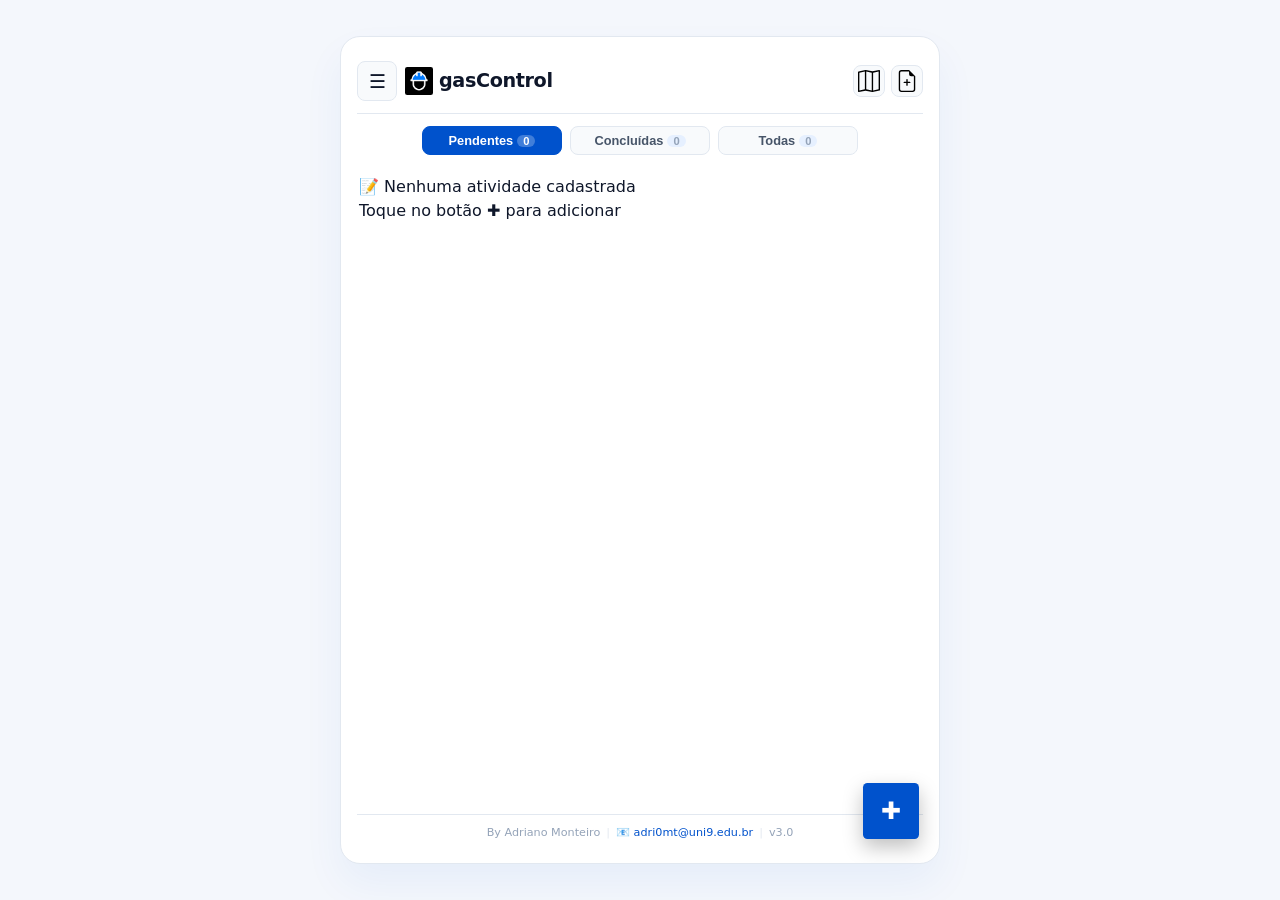
==== commit 954566ab: "Ajustes no menu lateral e relatórios das atividades." ====
--- a/index.html
+++ b/index.html
@@ -43,39 +43,77 @@
             <p id="profileEmail">usuario@email.com</p>
         </div>
         <nav class="sidebar-menu">
-            <button class="menu-item" id="menuGerarRDO"><span class="menu-icon">📄</span> Gerar RDO</button>
-            <button class="menu-item" id="menuMeusRDOs"><span class="menu-icon">📂</span> Meus RDOs</button>
-            <button class="menu-item active" data-page="tasks">
-                <span class="menu-icon">📋</span> Minhas Tarefas
-                <span class="menu-badge" id="taskCount">0</span>
-            </button>
-            <button class="menu-item" data-page="profile"><span class="menu-icon">👤</span> Meu Perfil</button>
-            <button class="menu-item" data-page="stats"><span class="menu-icon">📊</span> Estatísticas</button>
-            <button class="menu-item" id="menuWhatsApp"><span class="menu-icon">📱</span> Compartilhar WhatsApp</button>
-            <button class="menu-item" id="menuEmail"><span class="menu-icon">📧</span> Enviar por Email</button>
-
-            <div class="menu-divider"></div>
-
+            <!-- 1. Meu Perfil -->
+            <button class="menu-item" data-page="profile">
+                <span class="menu-icon" aria-hidden="true">👤</span> Meu Perfil
+            </button>
+
+            <!-- 2. Tema (Light/Dark) -->
             <button class="dark-mode-toggle" id="darkModeToggle" aria-label="Alternar Modo Escuro">
-                <span class="toggle-icon" id="darkModeIcon">🌙</span>
+                <span class="toggle-icon" id="darkModeIcon" aria-hidden="true">🌙</span>
                 <span class="toggle-label" id="darkModeLabel">Modo Escuro</span>
                 <span class="toggle-switch"></span>
             </button>
 
-            <div class="menu-divider"></div>
-
-            <label class="import-label menu-item" id="importDataLabel" for="importFileInput">
-                <span class="menu-icon">📥</span> Importar Dados
+            <div class="menu-divider" role="separator"></div>
+
+            <!-- 3. Meus RDOs -->
+            <button class="menu-item" id="menuMeusRDOs">
+                <span class="menu-icon" aria-hidden="true">📂</span> Meus RDOs
+            </button>
+
+            <div class="menu-divider" role="separator"></div>
+
+            <!-- 4. Minhas Atividades -->
+            <button class="menu-item active" data-page="tasks">
+                <span class="menu-icon" aria-hidden="true">📋</span> Minhas Tarefas
+                <span class="menu-badge" id="taskCount">0</span>
+            </button>
+
+            <!-- 5. Compartilhar WhatsApp -->
+            <button class="menu-item" id="menuWhatsApp">
+                <span class="menu-icon" aria-hidden="true">📱</span> Enviar atividade por WhatsApp
+            </button>
+
+            <!-- 6. Compartilhar Email -->
+            <button class="menu-item" id="menuEmail">
+                <span class="menu-icon" aria-hidden="true">📧</span> Enviar atividade por Email
+            </button>
+
+            <!-- 7. Importar Dados -->
+            <label class="menu-item" id="importDataLabel" for="importFileInput" style="cursor:pointer;">
+                <span class="menu-icon" aria-hidden="true">📥</span> Importar Atividades
                 <input type="file" id="importFileInput" class="hidden-input" accept=".json" style="display:none;">
             </label>
-            <button class="menu-item" id="archiveTasksBtn"><span class="menu-icon">📦</span> Arquivar
-                Concluídas</button>
-            <button class="menu-item" id="resetAppBtn"><span class="menu-icon">🔄</span> Reset App</button>
-            <button class="menu-item" id="clearAllData"><span class="menu-icon">🗑️</span> Limpar Dados</button>
-
-            <div class="menu-divider"></div>
-
-            <button class="menu-item" id="logoutBtn"><span class="menu-icon">🚪</span> Sair</button>
+
+            <!-- 8. Exportar Dados -->
+            <button class="menu-item" id="exportDataBtn">
+                <span class="menu-icon" aria-hidden="true">📤</span> Exportar Atividades
+            </button>
+
+            <!-- 9. Arquivar Concluídas -->
+            <button class="menu-item" id="archiveTasksBtn">
+                <span class="menu-icon" aria-hidden="true">📦</span> Arquivar Atividades Concluídas
+            </button>
+
+            <div class="menu-divider" role="separator"></div>
+
+            <!-- 10. Reset App -->
+            <button class="menu-item" id="resetAppBtn">
+                <span class="menu-icon" aria-hidden="true">🔄</span> Reset App
+            </button>
+
+            <!-- 11. Limpar Dados -->
+            <button class="menu-item" id="clearAllData">
+                <span class="menu-icon" aria-hidden="true">🗑️</span> Limpar Dados
+            </button>
+
+            <div class="menu-divider" role="separator"></div>
+
+            <!-- 12. Sair -->
+            <button class="menu-item" id="logoutBtn">
+                <span class="menu-icon" aria-hidden="true">🚪</span> Sair
+            </button>
         </nav>
     </aside>
 
--- a/css/style.css
+++ b/css/style.css
@@ -1181,7 +1181,10 @@
 .dark-mode-toggle {
     display: flex;
     align-items: center;
-    justify-content: space-between;
+    justify-content: flex-start;
+    /* Alinha os itens à esquerda */
+    gap: 12px;
+    /* Espaço entre ícone, texto e switch */
     padding: 12px 16px;
     background: none;
     border: none;
@@ -1193,6 +1196,8 @@
 }
 
 .dark-mode-toggle .toggle-switch {
+    margin-left: auto;
+    /* Empurra o switch para a direita */
     width: 44px;
     height: 24px;
     background: var(--border-color);
@@ -1382,4 +1387,25 @@
     border-radius: 8px;
     touch-action: none;
     cursor: crosshair;
+}
+
+/* ===== BOTÕES DO HEADER NO TEMA CLARO ===== */
+body:not(.dark-mode) .menu-toggle,
+body:not(.dark-mode) .header-btn {
+    background: var(--bg-input);
+    border: 1px solid var(--border-color);
+    border-radius: 8px;
+    color: var(--text-primary);
+    transition: all 0.2s ease;
+}
+
+body:not(.dark-mode) .menu-toggle:hover,
+body:not(.dark-mode) .header-btn:hover {
+    background: var(--bg-hover);
+    border-color: var(--primary);
+}
+
+body:not(.dark-mode) .menu-toggle:active,
+body:not(.dark-mode) .header-btn:active {
+    transform: scale(0.92);
 }
--- a/css/main-tasks-refinement.css
+++ b/css/main-tasks-refinement.css
@@ -1,6 +1,5 @@
 /* Ajustes finais da tela de Tarefas — carregar por último. */
 
-/* A instalação permanece disponível apenas pelo menu lateral. */
 #installBanner,
 .install-banner {
     display: none !important;
@@ -23,34 +22,39 @@
     font-family: inherit;
 }
 
-/* Modo escuro: superfícies de botão mais claras e com bordas visíveis. */
+/* ===== BOTÕES DO HEADER (tema claro e escuro) ===== */
+.menu-toggle,
+.header-btn {
+    background: var(--bg-input) !important;
+    border: 1px solid var(--border-color) !important;
+    border-radius: 8px !important;
+    transition: all 0.2s ease;
+}
+
+.menu-toggle:hover,
+.header-btn:hover {
+    background: var(--bg-hover) !important;
+    border-color: var(--primary) !important;
+}
+
+.menu-toggle:active,
+.header-btn:active {
+    transform: scale(0.92);
+}
+
+/* Modo escuro: mantém o fundo e borda já definidos, mas com cores Dracula */
 body.dark-mode .menu-toggle,
-body.dark-mode .filter-btn:not(.active),
-body.dark-mode .action-btn,
-body.dark-mode .priority-option,
-body.dark-mode .activity-type-btn,
-body.dark-mode .rdo-btn.secondary,
-body.dark-mode .modal-close {
-    background: #44475a;
-    border-color: #6272a4;
+body.dark-mode .header-btn {
+    background: #44475a !important;
+    border: 1px solid #6272a4 !important;
+    border-radius: 8px !important;
     color: var(--text-primary);
 }
 
 body.dark-mode .menu-toggle:hover,
-body.dark-mode .filter-btn:not(.active):hover,
-body.dark-mode .action-btn:hover,
-body.dark-mode .priority-option:hover,
-body.dark-mode .activity-type-btn:hover,
-body.dark-mode .rdo-btn.secondary:hover,
-body.dark-mode .modal-close:hover {
-    background: #6272a4;
-    border-color: #8be9fd;
-}
-
-body.dark-mode .filter-btn.active,
-body.dark-mode .rdo-btn.primary {
-    background: var(--primary);
-    border-color: var(--primary);
+body.dark-mode .header-btn:hover {
+    background: #6272a4 !important;
+    border-color: #8be9fd !important;
 }
 
 /* Observação: botão à esquerda; fechada mostra uma linha, aberta mostra tudo. */
@@ -195,6 +199,34 @@
     border-color: #3b4b63 !important;
 }
 
+/* ===== FILTROS: MESMO TAMANHO E RESPONSIVO ===== */
+.filter-section {
+    display: flex;
+    gap: 8px;
+    justify-content: center;
+    flex-wrap: wrap;
+}
+
+.filter-btn {
+    flex: 1 1 0;
+    /* todos com a mesma largura */
+    min-width: 80px;
+    max-width: 140px;
+    text-align: center;
+    justify-content: center;
+    padding: 6px 12px;
+    font-size: 0.8rem;
+    white-space: nowrap;
+}
+
+@media (max-width: 480px) {
+    .filter-btn {
+        min-width: 60px;
+        font-size: 0.7rem;
+        padding: 4px 8px;
+    }
+}
+
 /* ===== HISTÓRICO – DESTAQUE DAS ÚLTIMAS 5 ===== */
 .checkbox-item[data-recente="true"] {
     background: var(--primary-light);
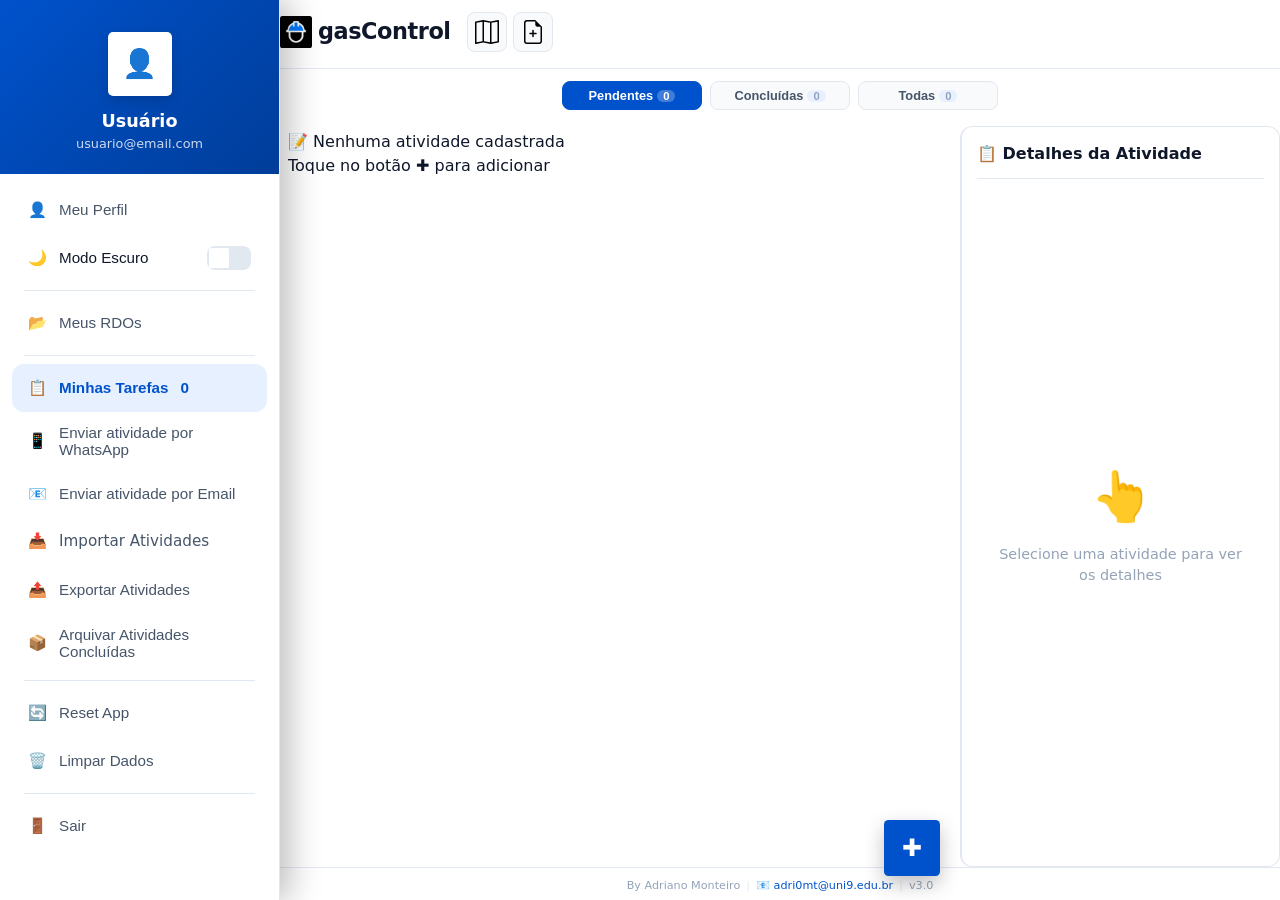
==== commit 9899f50e: "Adicionado módulo desktop" ====
--- a/index.html
+++ b/index.html
@@ -121,8 +121,9 @@
     <main class="main-content">
         <div class="container">
 
+            <!-- HEADER -->
             <header>
-                <button class="menu-toggle" id="menuToggle" aria-label="Abrir menu de navegação">☰</button>
+                <button class="menu-toggle" id="menuToggle" aria-label="Abrir menu">☰</button>
                 <div class="header-title">
                     <img src="icon/apple-touch-icon.png" alt="gasControl" class="header-icon">
                     <h1>gasControl</h1>
@@ -153,8 +154,25 @@
                 </button>
             </div>
 
-            <!-- LISTA DE TAREFAS -->
-            <ul id="taskList" aria-live="polite"></ul>
+            <!-- WRAPPER: LISTA (centro) + PAINEL DE DETALHES (direita) -->
+            <div class="list-detail-wrapper">
+                <!-- LISTA DE TAREFAS -->
+                <ul id="taskList" aria-live="polite"></ul>
+
+                <!-- PAINEL DE DETALHES -->
+                <div id="taskDetailPanel" class="task-detail-panel">
+                    <div class="detail-header">
+                        <h3>📋 Detalhes da Atividade</h3>
+                        <button class="detail-close" id="detailClose" aria-label="Fechar detalhes">✕</button>
+                    </div>
+                    <div id="detailContent" class="detail-content">
+                        <div class="detail-empty">
+                            <span class="empty-icon">👆</span>
+                            <p>Selecione uma atividade para ver os detalhes</p>
+                        </div>
+                    </div>
+                </div>
+            </div>
 
             <!-- BOTÃO FLUTUANTE -->
             <button class="fab" id="fabAddTask" aria-label="Adicionar Nova Atividade">✚</button>
@@ -170,286 +188,290 @@
                 </div>
             </footer>
         </div>
-    </main>
-
-    <!-- MODAL PERFIL -->
-    <div class="modal-overlay modal-profile" id="profileModal" role="dialog" aria-modal="true">
-        <div class="modal">
-            <div class="modal-header">
-                <h2>👤 Meu Perfil</h2>
-                <button class="modal-close" id="modalProfileClose">✕</button>
-            </div>
-            <form id="profileForm">
-                <div style="text-align:center;">
-                    <div class="modal-avatar" id="modalAvatar">👤</div>
-                </div>
-
-                <div class="rdo-field">
-                    <label for="modalName">📛 Nome</label>
-                    <input type="text" id="modalName" required>
-                </div>
-                <div class="rdo-field">
-                    <label for="modalEmail">📧 Email</label>
-                    <input type="email" id="modalEmail" required>
-                </div>
-
-                <div class="rdo-field">
-                    <label for="profileNomeEmpresa">Empresa</label>
-                    <input type="text" id="profileNomeEmpresa">
-                </div>
-                <div class="rdo-field">
-                    <label for="profileLogotipo">Logotipo</label>
-                    <input type="file" id="profileLogotipo" accept="image/*">
-                    <div id="profileLogotipoPreview" style="display:none; margin-top:8px;">
-                        <img id="profileLogotipoImg" src="" alt="Preview" style="max-width:100px;">
-                    </div>
-                    <button type="button" id="profileLogotipoRemover"
-                        style="display:none; color:var(--danger); background:none; border:none; margin-top:4px;">Remover</button>
-                </div>
-
-                <div class="rdo-field">
-                    <label for="profileEquipe">Equipe</label>
-                    <input type="text" id="profileEquipe">
-                </div>
-                <div class="rdo-field">
-                    <label for="profileEscala">Escala</label>
-                    <input type="text" id="profileEscala">
-                </div>
-
-                <div class="rdo-field">
-                    <label for="profileTecnico1">Técnico 1</label>
-                    <input type="text" id="profileTecnico1">
-                </div>
-                <div class="rdo-field">
-                    <label for="profileRegistro1">Registro 1</label>
-                    <input type="text" id="profileRegistro1">
-                </div>
-                <div class="rdo-field">
-                    <label for="profileTecnico2">Técnico 2</label>
-                    <input type="text" id="profileTecnico2">
-                </div>
-                <div class="rdo-field">
-                    <label for="profileRegistro2">Registro 2</label>
-                    <input type="text" id="profileRegistro2">
-                </div>
-
-                <div class="rdo-field">
-                    <label for="profilePrefixo">Prefixo Veículo</label>
-                    <input type="text" id="profilePrefixo">
-                </div>
-                <div class="rdo-field">
-                    <label for="profileTipoVeiculo">Tipo Veículo</label>
-                    <input type="text" id="profileTipoVeiculo">
-                </div>
-
-                <div class="rdo-field">
-                    <label for="profileJornadaInicio">Início Jornada</label>
-                    <input type="time" id="profileJornadaInicio" value="08:00">
-                </div>
-                <div class="rdo-field">
-                    <label for="profileJornadaFim">Fim Jornada</label>
-                    <input type="time" id="profileJornadaFim" value="17:00">
-                </div>
-                <div class="rdo-field">
-                    <label for="profileJornadaDuracao">Duração</label>
-                    <input type="text" id="profileJornadaDuracao" value="09:00" readonly>
-                </div>
-
-                <button type="submit" class="rdo-btn primary">💾 Salvar Perfil</button>
-            </form>
-        </div>
-    </div>
-
-    <!-- MODAL ATIVIDADE -->
-    <div class="modal-overlay" id="taskModal" role="dialog" aria-modal="true">
-        <div class="modal">
-            <div class="modal-handle"></div>
-            <div class="modal-header">
-                <h2 id="modalTitle">📋 Atividade</h2>
-                <button class="modal-close" id="modalTaskClose">✕</button>
-            </div>
-
-            <form id="taskForm" class="rdo-form">
-                <input type="hidden" id="editTaskId">
-
-                <div class="activity-type-selector">
-                    <button type="button" class="activity-type-btn active" data-type="manutencao">🔧 Manutenção</button>
-                    <button type="button" class="activity-type-btn" data-type="comissionamento">📋
-                        Comissionamento</button>
-                </div>
-
-                <div id="manutencaoFields">
-                    <div class="rdo-field">
-                        <label for="rdoAtividadeSearch">📝 Buscar / Selecionar atividades</label>
-                        <input type="text" id="rdoAtividadeSearch" placeholder="Filtrar opções...">
-                        <div id="rdoAtividadeContainer" class="checkbox-group-container"></div>
-                        <div id="rdoAtividadeEmpty"
-                            style="display:none; color:var(--text-muted); text-align:center; padding:8px;">Nenhuma
-                            atividade encontrada.</div>
-                    </div>
-                    <div class="rdo-field">
-                        <label for="rdoAtividadeOutro">Personalizada (opcional)</label>
-                        <input type="text" id="rdoAtividadeOutro">
-                    </div>
-                    <div class="rdo-field">
-                        <label for="rdoAtividadeDisplay">Selecionadas:</label>
-                        <input type="text" id="rdoAtividadeDisplay" readonly>
-                    </div>
-                    <input type="hidden" id="rdoAtividadeHidden" value="">
-                </div>
-
-                <div id="comissionamentoFields" style="display:none;">
-                    <div class="rdo-field">
-                        <label for="rdoAtividadeComiss">Atividade</label>
-                        <input type="text" id="rdoAtividadeComiss" value="Comissionamento" readonly>
-                    </div>
-                    <div class="rdo-field">
-                        <label for="rdoProjeto">Projeto</label>
-                        <input type="text" id="rdoProjeto">
-                    </div>
-                    <div class="rdo-field">
-                        <label for="rdoPep">PEP</label>
-                        <input type="text" id="rdoPep">
-                    </div>
-                    <div class="rdo-field">
-                        <label for="rdoTu">TU</label>
-                        <input type="text" id="rdoTu">
-                    </div>
-                    <div class="rdo-field">
-                        <label for="rdoPocc">POCC/S</label>
-                        <input type="text" id="rdoPocc">
-                    </div>
-                </div>
-
-                <div class="rdo-field">
-                    <label for="rdoOrdem">🔢 Nº Ordem</label>
-                    <input type="text" id="rdoOrdem">
-                </div>
-                <div class="rdo-field">
-                    <label for="rdoDataAtividade">📅 Data</label>
-                    <input type="date" id="rdoDataAtividade">
-                </div>
-                <div class="rdo-field">
-                    <label for="rdoObs">📝 Observação</label>
-                    <textarea id="rdoObs" rows="3"></textarea>
-                </div>
-
-                <div class="rdo-field">
-                    <label for="modalAddressSearch">📍 Endereço</label>
-                    <div class="modal-address-section">
-                        <div class="search-header">
-                            <input type="text" id="modalAddressSearch" placeholder="Endereço, CEP ou coordenada...">
-                            <button type="button" id="modalSearchBtn">🔍 Buscar</button>
-                            <button type="button" id="modalClearAddress" class="clear-address-btn">✖</button>
-                        </div>
-                        <div id="modalSuggestions" class="modal-suggestions"></div>
-                        <div id="modalSelectedAddress" class="modal-selected-address">
-                            <div id="modalSelectedText"></div>
-                        </div>
-                    </div>
-                </div>
-
-                <div class="rdo-field">
-                    <label>🚩 Prioridade</label>
-                    <div class="priority-selector" id="prioritySelector">
-                        <label class="priority-option" data-value="planned">
-                            <input type="radio" name="taskPriority" value="planned" checked> Planejado
-                        </label>
-                        <label class="priority-option" data-value="attention">
-                            <input type="radio" name="taskPriority" value="attention"> Atenção
-                        </label>
-                        <label class="priority-option" data-value="critical">
-                            <input type="radio" name="taskPriority" value="critical"> Crítico
-                        </label>
-                    </div>
-                </div>
-
-                <button type="submit" class="rdo-btn primary" id="modalSubmitBtn">✅ Adicionar Atividade</button>
-            </form>
-        </div>
-    </div>
-
-    <!-- MODAL GERAR RDO -->
-    <div class="modal-overlay" id="rdoGeneratorModal" role="dialog" aria-modal="true">
-        <div class="modal">
-            <div class="modal-handle"></div>
-            <div class="modal-header">
-                <h2>📋 Gerar RDO</h2>
-                <button class="modal-close" id="rdoGeneratorClose">✕</button>
-            </div>
-
-            <form id="rdoGeneratorForm" class="rdo-form">
-                <div class="rdo-field">
-                    <label for="rdoDisplayEquipe">Equipe</label>
-                    <input type="text" id="rdoDisplayEquipe" readonly>
-                </div>
-                <div class="rdo-field">
-                    <label for="rdoDisplayVeiculo">Veículo</label>
-                    <input type="text" id="rdoDisplayVeiculo" readonly>
-                </div>
-                <div class="rdo-field">
-                    <label for="rdoDisplayUsuario1">Técnico 1</label>
-                    <input type="text" id="rdoDisplayUsuario1" readonly>
-                </div>
-                <div class="rdo-field">
-                    <label for="rdoDisplayUsuario2">Técnico 2</label>
-                    <input type="text" id="rdoDisplayUsuario2" readonly>
-                </div>
-
-                <div class="rdo-field">
-                    <label>📋 Selecionar Atividades</label>
-                    <div id="rdoTaskList" class="rdo-task-list"></div>
-                </div>
-
-                <div class="rdo-section">
-                    <button type="button" class="rdo-btn primary" id="rdoAddDesvioBtn">➕ Adicionar desvio</button>
-                    <div id="rdoDesviosContainer"></div>
-                </div>
-
-                <div class="rdo-field">
-                    <label for="rdoObservacao">📝 Observação</label>
-                    <textarea id="rdoObservacao" rows="3"></textarea>
-                </div>
-
-                <div class="rdo-field">
-                    <label for="rdoAssinatura">✍️ Assinatura do Responsável</label>
-                    <div id="rdoAssinaturaContainer">
-                        <canvas id="rdoAssinaturaCanvas" width="400" height="120"></canvas>
-                        <div style="display:flex; gap:8px; margin-top:8px;">
-                            <button type="button" id="rdoAssinaturaLimpar" class="rdo-btn secondary" style="flex:1;">🗑️
-                                Limpar</button>
-                            <button type="button" id="rdoAssinaturaSalvar" class="rdo-btn primary" style="flex:1;">💾
-                                Salvar</button>
-                        </div>
-                        <input type="hidden" id="rdoAssinaturaData" value="">
-                    </div>
-                </div>
-
-                <button type="submit" class="rdo-btn primary" id="rdoGeneratorSubmit">💾 Salvar RDO</button>
-            </form>
-        </div>
-    </div>
-
-    <div id="mapContainer" style="display:none;"></div>
-
-    <div class="install-banner" id="installBanner">
-        <div class="install-info">
-            <span class="install-icon">📱</span>
-            <div class="install-text">
-                <strong>Instale o App</strong>
-                <span>Adicione à tela inicial</span>
-            </div>
-        </div>
-        <div class="install-actions">
-            <button class="install-btn" id="installBtn">📲 Instalar</button>
-            <button class="install-close" id="installClose">✕</button>
-        </div>
-    </div>
-
-    <div id="toast" class="toast"></div>
-
-    <script src="js/utils.js" defer></script>
-    <script src="js/app.js" defer></script>
+
+
+
+        <!-- MODAL PERFIL -->
+        <div class="modal-overlay modal-profile" id="profileModal" role="dialog" aria-modal="true">
+            <div class="modal">
+                <div class="modal-header">
+                    <h2>👤 Meu Perfil</h2>
+                    <button class="modal-close" id="modalProfileClose">✕</button>
+                </div>
+                <form id="profileForm">
+                    <div style="text-align:center;">
+                        <div class="modal-avatar" id="modalAvatar">👤</div>
+                    </div>
+
+                    <div class="rdo-field">
+                        <label for="modalName">📛 Nome</label>
+                        <input type="text" id="modalName" required>
+                    </div>
+                    <div class="rdo-field">
+                        <label for="modalEmail">📧 Email</label>
+                        <input type="email" id="modalEmail" required>
+                    </div>
+
+                    <div class="rdo-field">
+                        <label for="profileNomeEmpresa">Empresa</label>
+                        <input type="text" id="profileNomeEmpresa">
+                    </div>
+                    <div class="rdo-field">
+                        <label for="profileLogotipo">Logotipo</label>
+                        <input type="file" id="profileLogotipo" accept="image/*">
+                        <div id="profileLogotipoPreview" style="display:none; margin-top:8px;">
+                            <img id="profileLogotipoImg" src="" alt="Preview" style="max-width:100px;">
+                        </div>
+                        <button type="button" id="profileLogotipoRemover"
+                            style="display:none; color:var(--danger); background:none; border:none; margin-top:4px;">Remover</button>
+                    </div>
+
+                    <div class="rdo-field">
+                        <label for="profileEquipe">Equipe</label>
+                        <input type="text" id="profileEquipe">
+                    </div>
+                    <div class="rdo-field">
+                        <label for="profileEscala">Escala</label>
+                        <input type="text" id="profileEscala">
+                    </div>
+
+                    <div class="rdo-field">
+                        <label for="profileTecnico1">Técnico 1</label>
+                        <input type="text" id="profileTecnico1">
+                    </div>
+                    <div class="rdo-field">
+                        <label for="profileRegistro1">Registro 1</label>
+                        <input type="text" id="profileRegistro1">
+                    </div>
+                    <div class="rdo-field">
+                        <label for="profileTecnico2">Técnico 2</label>
+                        <input type="text" id="profileTecnico2">
+                    </div>
+                    <div class="rdo-field">
+                        <label for="profileRegistro2">Registro 2</label>
+                        <input type="text" id="profileRegistro2">
+                    </div>
+
+                    <div class="rdo-field">
+                        <label for="profilePrefixo">Prefixo Veículo</label>
+                        <input type="text" id="profilePrefixo">
+                    </div>
+                    <div class="rdo-field">
+                        <label for="profileTipoVeiculo">Tipo Veículo</label>
+                        <input type="text" id="profileTipoVeiculo">
+                    </div>
+
+                    <div class="rdo-field">
+                        <label for="profileJornadaInicio">Início Jornada</label>
+                        <input type="time" id="profileJornadaInicio" value="08:00">
+                    </div>
+                    <div class="rdo-field">
+                        <label for="profileJornadaFim">Fim Jornada</label>
+                        <input type="time" id="profileJornadaFim" value="17:00">
+                    </div>
+                    <div class="rdo-field">
+                        <label for="profileJornadaDuracao">Duração</label>
+                        <input type="text" id="profileJornadaDuracao" value="09:00" readonly>
+                    </div>
+
+                    <button type="submit" class="rdo-btn primary">💾 Salvar Perfil</button>
+                </form>
+            </div>
+        </div>
+
+        <!-- MODAL ATIVIDADE -->
+        <div class="modal-overlay" id="taskModal" role="dialog" aria-modal="true">
+            <div class="modal">
+                <div class="modal-handle"></div>
+                <div class="modal-header">
+                    <h2 id="modalTitle">📋 Atividade</h2>
+                    <button class="modal-close" id="modalTaskClose">✕</button>
+                </div>
+
+                <form id="taskForm" class="rdo-form">
+                    <input type="hidden" id="editTaskId">
+
+                    <div class="activity-type-selector">
+                        <button type="button" class="activity-type-btn active" data-type="manutencao">🔧
+                            Manutenção</button>
+                        <button type="button" class="activity-type-btn" data-type="comissionamento">📋
+                            Comissionamento</button>
+                    </div>
+
+                    <div id="manutencaoFields">
+                        <div class="rdo-field">
+                            <label for="rdoAtividadeSearch">📝 Buscar / Selecionar atividades</label>
+                            <input type="text" id="rdoAtividadeSearch" placeholder="Filtrar opções...">
+                            <div id="rdoAtividadeContainer" class="checkbox-group-container"></div>
+                            <div id="rdoAtividadeEmpty"
+                                style="display:none; color:var(--text-muted); text-align:center; padding:8px;">Nenhuma
+                                atividade encontrada.</div>
+                        </div>
+                        <div class="rdo-field">
+                            <label for="rdoAtividadeOutro">Personalizada (opcional)</label>
+                            <input type="text" id="rdoAtividadeOutro">
+                        </div>
+                        <div class="rdo-field">
+                            <label for="rdoAtividadeDisplay">Selecionadas:</label>
+                            <input type="text" id="rdoAtividadeDisplay" readonly>
+                        </div>
+                        <input type="hidden" id="rdoAtividadeHidden" value="">
+                    </div>
+
+                    <div id="comissionamentoFields" style="display:none;">
+                        <div class="rdo-field">
+                            <label for="rdoAtividadeComiss">Atividade</label>
+                            <input type="text" id="rdoAtividadeComiss" value="Comissionamento" readonly>
+                        </div>
+                        <div class="rdo-field">
+                            <label for="rdoProjeto">Projeto</label>
+                            <input type="text" id="rdoProjeto">
+                        </div>
+                        <div class="rdo-field">
+                            <label for="rdoPep">PEP</label>
+                            <input type="text" id="rdoPep">
+                        </div>
+                        <div class="rdo-field">
+                            <label for="rdoTu">TU</label>
+                            <input type="text" id="rdoTu">
+                        </div>
+                        <div class="rdo-field">
+                            <label for="rdoPocc">POCC/S</label>
+                            <input type="text" id="rdoPocc">
+                        </div>
+                    </div>
+
+                    <div class="rdo-field">
+                        <label for="rdoOrdem">🔢 Nº Ordem</label>
+                        <input type="text" id="rdoOrdem">
+                    </div>
+                    <div class="rdo-field">
+                        <label for="rdoDataAtividade">📅 Data</label>
+                        <input type="date" id="rdoDataAtividade">
+                    </div>
+                    <div class="rdo-field">
+                        <label for="rdoObs">📝 Observação</label>
+                        <textarea id="rdoObs" rows="3"></textarea>
+                    </div>
+
+                    <div class="rdo-field">
+                        <label for="modalAddressSearch">📍 Endereço</label>
+                        <div class="modal-address-section">
+                            <div class="search-header">
+                                <input type="text" id="modalAddressSearch" placeholder="Endereço, CEP ou coordenada...">
+                                <button type="button" id="modalSearchBtn">🔍 Buscar</button>
+                                <button type="button" id="modalClearAddress" class="clear-address-btn">✖</button>
+                            </div>
+                            <div id="modalSuggestions" class="modal-suggestions"></div>
+                            <div id="modalSelectedAddress" class="modal-selected-address">
+                                <div id="modalSelectedText"></div>
+                            </div>
+                        </div>
+                    </div>
+
+                    <div class="rdo-field">
+                        <label>🚩 Prioridade</label>
+                        <div class="priority-selector" id="prioritySelector">
+                            <label class="priority-option" data-value="planned">
+                                <input type="radio" name="taskPriority" value="planned" checked> Planejado
+                            </label>
+                            <label class="priority-option" data-value="attention">
+                                <input type="radio" name="taskPriority" value="attention"> Atenção
+                            </label>
+                            <label class="priority-option" data-value="critical">
+                                <input type="radio" name="taskPriority" value="critical"> Crítico
+                            </label>
+                        </div>
+                    </div>
+
+                    <button type="submit" class="rdo-btn primary" id="modalSubmitBtn">✅ Adicionar Atividade</button>
+                </form>
+            </div>
+        </div>
+
+        <!-- MODAL GERAR RDO -->
+        <div class="modal-overlay" id="rdoGeneratorModal" role="dialog" aria-modal="true">
+            <div class="modal">
+                <div class="modal-handle"></div>
+                <div class="modal-header">
+                    <h2>📋 Gerar RDO</h2>
+                    <button class="modal-close" id="rdoGeneratorClose">✕</button>
+                </div>
+
+                <form id="rdoGeneratorForm" class="rdo-form">
+                    <div class="rdo-field">
+                        <label for="rdoDisplayEquipe">Equipe</label>
+                        <input type="text" id="rdoDisplayEquipe" readonly>
+                    </div>
+                    <div class="rdo-field">
+                        <label for="rdoDisplayVeiculo">Veículo</label>
+                        <input type="text" id="rdoDisplayVeiculo" readonly>
+                    </div>
+                    <div class="rdo-field">
+                        <label for="rdoDisplayUsuario1">Técnico 1</label>
+                        <input type="text" id="rdoDisplayUsuario1" readonly>
+                    </div>
+                    <div class="rdo-field">
+                        <label for="rdoDisplayUsuario2">Técnico 2</label>
+                        <input type="text" id="rdoDisplayUsuario2" readonly>
+                    </div>
+
+                    <div class="rdo-field">
+                        <label>📋 Selecionar Atividades</label>
+                        <div id="rdoTaskList" class="rdo-task-list"></div>
+                    </div>
+
+                    <div class="rdo-section">
+                        <button type="button" class="rdo-btn primary" id="rdoAddDesvioBtn">➕ Adicionar desvio</button>
+                        <div id="rdoDesviosContainer"></div>
+                    </div>
+
+                    <div class="rdo-field">
+                        <label for="rdoObservacao">📝 Observação</label>
+                        <textarea id="rdoObservacao" rows="3"></textarea>
+                    </div>
+
+                    <div class="rdo-field">
+                        <label for="rdoAssinatura">✍️ Assinatura do Responsável</label>
+                        <div id="rdoAssinaturaContainer">
+                            <canvas id="rdoAssinaturaCanvas" width="400" height="120"></canvas>
+                            <div style="display:flex; gap:8px; margin-top:8px;">
+                                <button type="button" id="rdoAssinaturaLimpar" class="rdo-btn secondary"
+                                    style="flex:1;">🗑️
+                                    Limpar</button>
+                                <button type="button" id="rdoAssinaturaSalvar" class="rdo-btn primary"
+                                    style="flex:1;">💾
+                                    Salvar</button>
+                            </div>
+                            <input type="hidden" id="rdoAssinaturaData" value="">
+                        </div>
+                    </div>
+
+                    <button type="submit" class="rdo-btn primary" id="rdoGeneratorSubmit">💾 Salvar RDO</button>
+                </form>
+            </div>
+        </div>
+
+        <div id="mapContainer" style="display:none;"></div>
+
+        <div class="install-banner" id="installBanner">
+            <div class="install-info">
+                <span class="install-icon">📱</span>
+                <div class="install-text">
+                    <strong>Instale o App</strong>
+                    <span>Adicione à tela inicial</span>
+                </div>
+            </div>
+            <div class="install-actions">
+                <button class="install-btn" id="installBtn">📲 Instalar</button>
+                <button class="install-close" id="installClose">✕</button>
+            </div>
+        </div>
+
+        <div id="toast" class="toast"></div>
+
+        <script src="js/utils.js" defer></script>
+        <script src="js/app.js" defer></script>
 
 </body>
 
--- a/css/style.css
+++ b/css/style.css
@@ -1,13 +1,12 @@
 /* ==========================================================================
    gasControl - Tema Moderno com Dracula (Escuro) e Azul (Claro)
-   Refatorado com Variáveis Semânticas, CSS Moderno e Suporte Nativo
+   Versão Final - Sem duplicações, com painel de detalhes e sidebar fixa no desktop
    ========================================================================== */
 
 /* ============================================ */
-/* 1. VARIÁVEIS GLOBAIS & TEMAS               */
+/* 1. VARIÁVEIS GLOBAIS & TEMAS                */
 /* ============================================ */
 :root {
-    /* Dimensões & Geometria Touch-First */
     --touch-target: 52px;
     --touch-target-min: 48px;
     --card-radius: 16px;
@@ -18,87 +17,67 @@
     --fab-size: 56px;
     --transition: 0.25s cubic-bezier(0.4, 0, 0.2, 1);
 
-    /* Cores de Marcas de Terceiros */
     --google-color: #EA4335;
     --waze-color: #33CCFF;
     --whatsapp-color: #25D366;
 }
 
-/* --- Tema Claro (Padrão) --- */
+/* --- Tema Claro --- */
 body:not(.dark-mode) {
     color-scheme: light;
-
     --bg-body: #F4F7FC;
     --bg-container: #FFFFFF;
     --bg-sidebar: #FFFFFF;
     --bg-card: #FFFFFF;
     --bg-input: #F8FAFC;
     --bg-hover: #E6F0FF;
-
     --text-primary: #0F172A;
     --text-secondary: #475569;
     --text-muted: #94A3B8;
-
     --border-color: #E2E8F0;
     --shadow-color: rgba(0, 82, 204, 0.06);
     --shadow-hover: rgba(0, 82, 204, 0.12);
-
     --primary: #0052CC;
     --primary-dark: #003D99;
     --primary-light: #E6F0FF;
     --badge-text: #FFFFFF;
-
     --success: #00C853;
     --danger: #FF3B30;
     --warning: #FF9500;
     --info: #0288D1;
-
     --sidebar-profile-bg: linear-gradient(135deg, #0052CC 0%, #003D99 100%);
-
-    /* ===== TOAST (NOVO) ===== */
     --toast-bg: #0F172A;
     --toast-text: #FFFFFF;
     --toast-border: rgba(255, 255, 255, 0.12);
 }
 
-/* --- Tema Escuro (Dracula Modernizado) --- */
+/* --- Tema Escuro (Dracula) --- */
 body.dark-mode {
     color-scheme: dark;
-
     --bg-body: #0a0a0a;
     --bg-container: #0d0d0d;
     --bg-sidebar: #0d0d0d;
     --bg-card: #1a1a1a;
     --bg-input: #1e1e1e;
     --bg-hover: #2a2a2a;
-
     --text-primary: #f8f8f2;
     --text-secondary: #cccccc;
     --text-muted: #888888;
-
     --border-color: #333333;
     --shadow-color: rgba(0, 0, 0, 0.8);
     --shadow-hover: rgba(189, 147, 249, 0.2);
-
     --primary: #bd93f9;
     --primary-dark: #8b6ed9;
     --primary-light: rgba(189, 147, 249, 0.18);
     --badge-text: #0a0a0a;
-
     --success: #50fa7b;
     --danger: #ff5555;
     --warning: #f1fa8c;
     --info: #8be9fd;
-
     --sidebar-profile-bg: linear-gradient(135deg, #1a1a1a 0%, #0d0d0d 100%);
-
-    /* ===== TOAST (NOVO) ===== */
     --toast-bg: #2a2a2a;
-    /* fundo mais claro que o container */
     --toast-text: #f8f8f2;
-    /* texto claro */
     --toast-border: rgba(189, 147, 249, 0.25);
-    /* borda com tom do primário */
 }
 
 /* ============================================ */
@@ -125,7 +104,6 @@
     transition: background var(--transition), color var(--transition);
 }
 
-/* Scrollbar Customizada */
 ::-webkit-scrollbar {
     width: 6px;
     height: 6px;
@@ -185,20 +163,6 @@
     transition: background var(--transition);
 }
 
-@media (min-width: 641px) {
-    .main-content {
-        padding: var(--spacing);
-    }
-
-    .container {
-        border-radius: var(--radius);
-        height: 92vh;
-        height: 92dvh;
-        border: 1px solid var(--border-color);
-        box-shadow: 0 20px 40px var(--shadow-color);
-    }
-}
-
 /* ============================================ */
 /* 4. HEADER                                   */
 /* ============================================ */
@@ -225,6 +189,11 @@
     color: var(--text-primary);
     border-radius: var(--radius-sm);
     transition: all 0.2s ease;
+}
+
+.menu-toggle:active {
+    transform: scale(0.92);
+    background: var(--bg-hover);
 }
 
 .header-title {
@@ -281,42 +250,196 @@
     transform: scale(0.9);
 }
 
-/* Remove qualquer fundo residual no modo escuro */
+/* -------------------- BOTÕES DO HEADER (tema claro) -------------------- */
+body:not(.dark-mode) .menu-toggle,
+body:not(.dark-mode) .header-btn {
+    background: var(--bg-input);
+    border: 1px solid var(--border-color);
+    border-radius: 8px;
+    color: var(--text-primary);
+}
+
+body:not(.dark-mode) .menu-toggle:hover,
+body:not(.dark-mode) .header-btn:hover {
+    background: var(--bg-hover);
+    border-color: var(--primary);
+}
+
+body:not(.dark-mode) .menu-toggle:active,
+body:not(.dark-mode) .header-btn:active {
+    transform: scale(0.92);
+}
+
+/* Tema escuro: já definido no bloco .dark-mode, mas garantindo */
+body.dark-mode .menu-toggle,
 body.dark-mode .header-btn {
-    background: transparent !important;
-    border: none !important;
-}
-
-/* Responsivo para telas pequenas */
-@media (max-width: 480px) {
+    background: #44475a !important;
+    border: 1px solid #6272a4 !important;
+    border-radius: 8px;
+}
+
+body.dark-mode .menu-toggle:hover,
+body.dark-mode .header-btn:hover {
+    background: #6272a4 !important;
+    border-color: #8be9fd !important;
+}
+
+/* ============================================ */
+/* DESKTOP (>= 1024px) - TRÊS COLUNAS          */
+/* ============================================ */
+@media (min-width: 1024px) {
+    body {
+        display: flex;
+        flex-direction: row;
+        overflow: hidden;
+        height: 100vh;
+        height: 100dvh;
+    }
+
+    /* Sidebar fixa à esquerda */
+    .sidebar {
+        position: relative !important;
+        left: 0 !important;
+        width: 280px !important;
+        max-width: 280px !important;
+        height: 100vh !important;
+        height: 100dvh !important;
+        flex-shrink: 0;
+        border-right: 1px solid var(--border-color);
+        box-shadow: 4px 0 20px var(--shadow-color);
+        transition: none !important;
+        z-index: 100;
+    }
+
+    .sidebar-overlay {
+        display: none !important;
+    }
+
+    .menu-toggle {
+        display: none !important;
+    }
+
+    /* Container principal ocupa o restante */
+    .main-content {
+        flex: 1;
+        padding: 0;
+        height: 100vh;
+        height: 100dvh;
+        overflow: hidden;
+        display: flex;
+        flex-direction: column;
+    }
+
+    .container {
+        max-width: 100%;
+        height: 100vh;
+        height: 100dvh;
+        border-radius: 0 !important;
+        border: none !important;
+        box-shadow: none !important;
+        padding: 16px 20px !important;
+        display: flex !important;
+        flex-direction: column !important;
+        gap: 0 !important;
+        background: var(--bg-container);
+    }
+
+    /* Header e filtros dentro do container */
     header {
-        gap: 4px;
-        padding: 6px 0 10px;
-    }
-
-    .menu-toggle {
-        min-height: 36px;
-        min-width: 36px;
-        font-size: 1rem;
+        flex-shrink: 0;
+        padding: 12px 0 16px 0;
+        gap: 16px;
     }
 
     .header-title h1 {
-        font-size: 1rem;
+        font-size: 1.4rem;
     }
 
     .header-title .header-icon {
-        width: 22px;
-        height: 22px;
-    }
-
-    .header-btn {
+        width: 32px;
+        height: 32px;
+    }
+
+    .header-actions .header-btn {
+        min-height: 40px;
+        min-width: 40px;
+    }
+
+    .header-actions .header-btn .icon-svg {
+        width: 24px;
+        height: 24px;
+    }
+
+    .filter-section {
+        flex-shrink: 0;
+        gap: 12px;
+        margin: 8px 0 16px 0;
+        justify-content: flex-start;
+    }
+
+    .filter-btn {
+        min-width: 120px;
+        max-width: 160px;
+        font-size: 0.85rem;
+        padding: 6px 16px;
         min-height: 34px;
-        min-width: 34px;
-    }
-
-    .header-btn .icon-svg {
-        width: 16px;
-        height: 16px;
+    }
+
+    /* Wrapper: lista + painel de detalhes (lado a lado) */
+    .list-detail-wrapper {
+        flex: 1;
+        display: flex;
+        flex-direction: row;
+        overflow: hidden;
+        min-height: 0;
+        gap: 16px;
+    }
+
+    #taskList {
+        flex: 1;
+        overflow-y: auto;
+        padding: 0 4px 16px 0;
+        gap: 12px;
+        display: flex;
+        flex-direction: column;
+        align-content: flex-start;
+        min-width: 0;
+    }
+
+    /* Painel de detalhes à direita */
+    .task-detail-panel {
+        flex: 0 0 320px !important;
+        max-width: 320px !important;
+        display: flex !important;
+        flex-direction: column;
+        background: var(--bg-card);
+        border-left: 1px solid var(--border-color);
+        padding: 16px 16px 20px 16px;
+        overflow-y: auto;
+        border-radius: var(--radius-sm);
+        box-shadow: inset 0 0 0 1px var(--border-color);
+        height: 100%;
+    }
+
+    .detail-close {
+        display: none !important;
+    }
+
+    /* FAB ajustado */
+    .fab {
+        right: 360px;
+        bottom: max(32px, env(safe-area-inset-bottom));
+        width: 60px;
+        height: 60px;
+        font-size: 28px;
+    }
+
+    /* Rodapé */
+    .footer {
+        flex-shrink: 0;
+        padding: 12px 0 4px 0;
+        border-top: 1px solid var(--border-color);
+        margin-top: auto;
     }
 }
 
@@ -439,8 +562,54 @@
     display: none !important;
 }
 
-/* ============================================ */
-/* FILTROS - ESTILO BADGES COMPACTOS            */
+/* Dark mode toggle (alinhado à esquerda) */
+.dark-mode-toggle {
+    display: flex;
+    align-items: center;
+    justify-content: flex-start;
+    gap: 12px;
+    padding: 12px 16px;
+    background: none;
+    border: none;
+    width: 100%;
+    color: var(--text-primary);
+    font-size: 0.95rem;
+    font-weight: 500;
+    cursor: pointer;
+}
+
+.dark-mode-toggle .toggle-switch {
+    margin-left: auto;
+    width: 44px;
+    height: 24px;
+    background: var(--border-color);
+    border-radius: 8px;
+    position: relative;
+    transition: background 0.3s ease;
+}
+
+body.dark-mode .dark-mode-toggle .toggle-switch {
+    background: var(--primary);
+}
+
+.dark-mode-toggle .toggle-switch::after {
+    content: '';
+    position: absolute;
+    top: 2px;
+    left: 2px;
+    width: 20px;
+    height: 20px;
+    background: #FFFFFF;
+    border-radius: 8%;
+    transition: transform 0.25s cubic-bezier(0.16, 1, 0.3, 1);
+}
+
+body.dark-mode .dark-mode-toggle .toggle-switch::after {
+    transform: translateX(20px);
+}
+
+/* ============================================ */
+/* 6. FILTROS (badges)                         */
 /* ============================================ */
 .filter-section {
     flex-shrink: 0;
@@ -469,7 +638,6 @@
 
 .filter-btn .filter-icon {
     display: none;
-    /* esconde ícones */
 }
 
 .filter-btn .filter-label {
@@ -497,7 +665,6 @@
     color: #fff;
 }
 
-/* Responsivo */
 @media (max-width: 480px) {
     .filter-section {
         gap: 4px;
@@ -541,6 +708,7 @@
     box-shadow: 0 2px 8px var(--shadow-color);
     position: relative;
     border-left: 5px solid var(--primary);
+    cursor: pointer;
 }
 
 .task-item:hover {
@@ -549,18 +717,6 @@
 
 .task-item:active {
     transform: scale(0.99);
-}
-
-.task-item.priority-planned {
-    border-left-color: var(--primary);
-}
-
-.task-item.priority-attention {
-    border-left-color: var(--warning);
-}
-
-.task-item.priority-critical {
-    border-left-color: var(--danger);
 }
 
 .task-item.completed {
@@ -571,6 +727,18 @@
 .task-item.completed .task-title {
     text-decoration: line-through;
     color: var(--text-muted);
+}
+
+.task-item.priority-planned {
+    border-left-color: var(--primary);
+}
+
+.task-item.priority-attention {
+    border-left-color: var(--warning);
+}
+
+.task-item.priority-critical {
+    border-left-color: var(--danger);
 }
 
 .task-main {
@@ -715,7 +883,7 @@
 }
 
 /* ============================================ */
-/* 8. FAB (BOTÃO FLUTUANTE)                    */
+/* 8. FAB (botão flutuante)                    */
 /* ============================================ */
 .fab {
     position: absolute;
@@ -747,7 +915,7 @@
 }
 
 /* ============================================ */
-/* 9. MODAIS & FORMULÁRIOS                      */
+/* 9. MODAIS (bottom sheet)                    */
 /* ============================================ */
 .modal-overlay {
     position: fixed;
@@ -967,7 +1135,7 @@
 }
 
 /* ============================================ */
-/* 11. LISTAS DE CHECKBOX                      */
+/* 11. CHECKBOXES (atividades)                 */
 /* ============================================ */
 .checkbox-group-container,
 .rdo-task-list {
@@ -1176,58 +1344,7 @@
 }
 
 /* ============================================ */
-/* 13. DARK MODE TOGGLE                         */
-/* ============================================ */
-.dark-mode-toggle {
-    display: flex;
-    align-items: center;
-    justify-content: flex-start;
-    /* Alinha os itens à esquerda */
-    gap: 12px;
-    /* Espaço entre ícone, texto e switch */
-    padding: 12px 16px;
-    background: none;
-    border: none;
-    width: 100%;
-    color: var(--text-primary);
-    font-size: 0.95rem;
-    font-weight: 500;
-    cursor: pointer;
-}
-
-.dark-mode-toggle .toggle-switch {
-    margin-left: auto;
-    /* Empurra o switch para a direita */
-    width: 44px;
-    height: 24px;
-    background: var(--border-color);
-    border-radius: 8px;
-    position: relative;
-    transition: background 0.3s ease;
-}
-
-body.dark-mode .dark-mode-toggle .toggle-switch {
-    background: var(--primary);
-}
-
-.dark-mode-toggle .toggle-switch::after {
-    content: '';
-    position: absolute;
-    top: 2px;
-    left: 2px;
-    width: 20px;
-    height: 20px;
-    background: #FFFFFF;
-    border-radius: 8%;
-    transition: transform 0.25s cubic-bezier(0.16, 1, 0.3, 1);
-}
-
-body.dark-mode .dark-mode-toggle .toggle-switch::after {
-    transform: translateX(20px);
-}
-
-/* ============================================ */
-/* 14. TOAST & NOTIFICAÇÕES                     */
+/* 13. TOAST & CONNECTION                       */
 /* ============================================ */
 .connection-status {
     position: fixed;
@@ -1264,7 +1381,6 @@
     opacity: 0;
     transition: all 0.3s ease;
     z-index: 2500;
-    white-space: nowrap;
     max-width: 90%;
     text-align: center;
 }
@@ -1275,7 +1391,7 @@
 }
 
 /* ============================================ */
-/* FOOTER – SIMPLIFICADO                        */
+/* 14. FOOTER                                  */
 /* ============================================ */
 .footer {
     padding: 10px 0 6px;
@@ -1311,49 +1427,20 @@
 }
 
 /* ============================================ */
-/* 16. RESPONSIVIDADE E SAFE AREA              */
-/* ============================================ */
-@media (max-width: 620px) {
-    .modal-address-section .search-header {
-        flex-wrap: wrap;
-    }
-
-    .modal-address-section .search-header input {
-        flex: 1 1 100%;
-        min-height: 44px;
-    }
-
-    .modal-address-section .search-header button {
-        flex: 1;
-        min-height: 44px;
-        justify-content: center;
-    }
-
-    .modal-selected-address {
-        flex-wrap: wrap;
-        gap: 8px;
-    }
-}
-
-@supports (padding: max(0px)) {
-    .container {
-        padding-top: max(var(--spacing), env(safe-area-inset-top));
-        padding-left: max(var(--spacing), env(safe-area-inset-left));
-        padding-right: max(var(--spacing), env(safe-area-inset-right));
-    }
-
-    .sidebar {
-        padding-top: max(0px, env(safe-area-inset-top));
-        padding-bottom: max(0px, env(safe-area-inset-bottom));
-    }
-
-    .modal {
-        padding-bottom: max(32px, env(safe-area-inset-bottom));
-    }
-}
-
-/* ============================================ */
-/* 17. IMPRESSÃO                               */
+/* 15. ASSINATURA (canvas)                     */
+/* ============================================ */
+#rdoAssinaturaContainer canvas {
+    display: block;
+    width: 100%;
+    height: 120px;
+    background: white;
+    border-radius: 8px;
+    touch-action: none;
+    cursor: crosshair;
+}
+
+/* ============================================ */
+/* 16. IMPRESSÃO                               */
 /* ============================================ */
 @media print {
 
@@ -1378,34 +1465,258 @@
     }
 }
 
-/* Assinatura */
-#rdoAssinaturaContainer canvas {
-    display: block;
-    width: 100%;
-    height: 120px;
-    background: white;
+/* ============================================ */
+/* 17. RESPONSIVO E SAFE AREA                   */
+/* ============================================ */
+@media (max-width: 620px) {
+    .modal-address-section .search-header {
+        flex-wrap: wrap;
+    }
+
+    .modal-address-section .search-header input {
+        flex: 1 1 100%;
+        min-height: 44px;
+    }
+
+    .modal-address-section .search-header button {
+        flex: 1;
+        min-height: 44px;
+        justify-content: center;
+    }
+
+    .modal-selected-address {
+        flex-wrap: wrap;
+        gap: 8px;
+    }
+}
+
+@supports (padding: max(0px)) {
+    .container {
+        padding-top: max(var(--spacing), env(safe-area-inset-top));
+        padding-left: max(var(--spacing), env(safe-area-inset-left));
+        padding-right: max(var(--spacing), env(safe-area-inset-right));
+    }
+
+    .sidebar {
+        padding-top: max(0px, env(safe-area-inset-top));
+        padding-bottom: max(0px, env(safe-area-inset-bottom));
+    }
+
+    .modal {
+        padding-bottom: max(32px, env(safe-area-inset-bottom));
+    }
+}
+
+/* ============================================ */
+/* 18. PAINEL DE DETALHES                      */
+/* ============================================ */
+.task-detail-panel {
+    display: none;
+    flex-direction: column;
+    background: var(--bg-card);
+    border-left: 1px solid var(--border-color);
+    padding: 16px;
+    width: 320px;
+    min-width: 280px;
+    max-width: 380px;
+    height: 100%;
+    overflow-y: auto;
+    flex-shrink: 0;
+    transition: all 0.3s ease;
+}
+
+.detail-header {
+    display: flex;
+    justify-content: space-between;
+    align-items: center;
+    margin-bottom: 16px;
+    padding-bottom: 12px;
+    border-bottom: 1px solid var(--border-color);
+}
+
+.detail-header h3 {
+    font-size: 1rem;
+    font-weight: 700;
+    color: var(--text-primary);
+    margin: 0;
+}
+
+.detail-close {
+    background: transparent;
+    border: none;
+    font-size: 1.2rem;
+    cursor: pointer;
+    color: var(--text-muted);
+    display: none;
+}
+
+.detail-content {
+    flex: 1;
+    overflow-y: auto;
+}
+
+.detail-empty {
+    display: flex;
+    flex-direction: column;
+    align-items: center;
+    justify-content: center;
+    height: 100%;
+    color: var(--text-muted);
+    text-align: center;
+    padding: 20px;
+}
+
+.detail-empty .empty-icon {
+    font-size: 3rem;
+    margin-bottom: 12px;
+}
+
+.detail-empty p {
+    font-size: 0.9rem;
+}
+
+.detail-item {
+    margin-bottom: 16px;
+    padding-bottom: 16px;
+    border-bottom: 1px solid var(--border-color);
+}
+
+.detail-item:last-child {
+    border-bottom: none;
+}
+
+.detail-label {
+    font-size: 0.7rem;
+    font-weight: 600;
+    color: var(--text-muted);
+    text-transform: uppercase;
+    letter-spacing: 0.05em;
+    margin-bottom: 2px;
+}
+
+.detail-value {
+    font-size: 0.95rem;
+    color: var(--text-primary);
+    word-break: break-word;
+}
+
+.detail-value .status-badge {
+    display: inline-block;
+    padding: 2px 12px;
+    border-radius: 20px;
+    font-size: 0.8rem;
+    font-weight: 600;
+}
+
+.detail-value .status-badge.completed {
+    background: var(--success-light);
+    color: var(--success);
+}
+
+.detail-value .status-badge.pending {
+    background: var(--warning-light);
+    color: var(--warning);
+}
+
+.detail-address-actions {
+    display: flex;
+    gap: 8px;
+    margin-top: 8px;
+}
+
+.detail-address-actions .address-link {
+    display: inline-flex;
+    align-items: center;
+    padding: 4px 12px;
     border-radius: 8px;
-    touch-action: none;
-    cursor: crosshair;
-}
-
-/* ===== BOTÕES DO HEADER NO TEMA CLARO ===== */
-body:not(.dark-mode) .menu-toggle,
-body:not(.dark-mode) .header-btn {
-    background: var(--bg-input);
-    border: 1px solid var(--border-color);
-    border-radius: 8px;
-    color: var(--text-primary);
-    transition: all 0.2s ease;
-}
-
-body:not(.dark-mode) .menu-toggle:hover,
-body:not(.dark-mode) .header-btn:hover {
-    background: var(--bg-hover);
-    border-color: var(--primary);
-}
-
-body:not(.dark-mode) .menu-toggle:active,
-body:not(.dark-mode) .header-btn:active {
-    transform: scale(0.92);
+    font-size: 0.75rem;
+    font-weight: 600;
+    color: #FFFFFF !important;
+    text-decoration: none;
+}
+
+/* ============================================ */
+/* 20. MOBILE (painel de detalhes)             */
+/* ============================================ */
+@media (max-width: 1023px) {
+    .task-detail-panel {
+        position: fixed;
+        bottom: 0;
+        left: 0;
+        right: 0;
+        max-height: 70vh;
+        width: 100%;
+        max-width: 100%;
+        border-left: none;
+        border-top: 1px solid var(--border-color);
+        background: var(--bg-container);
+        border-radius: var(--radius) var(--radius) 0 0;
+        transform: translateY(100%);
+        transition: transform 0.35s cubic-bezier(0.16, 1, 0.3, 1);
+        z-index: 1500;
+        padding: 20px 20px 32px;
+        box-shadow: 0 -8px 30px rgba(0, 0, 0, 0.15);
+    }
+
+    .task-detail-panel.open {
+        transform: translateY(0);
+    }
+
+    .detail-close {
+        display: block !important;
+    }
+
+    .detail-header {
+        padding-right: 8px;
+    }
+}
+
+/* Wrapper para lista + painel de detalhes */
+.list-detail-wrapper {
+    flex: 1;
+    display: flex;
+    flex-direction: row;
+    overflow: hidden;
+    min-height: 0;
+}
+
+#taskList {
+    flex: 1;
+    overflow-y: auto;
+    padding: 4px 8px 80px 8px;
+    gap: 10px;
+    min-width: 0;
+}
+
+.task-detail-panel {
+    flex: 0 0 320px;
+    max-width: 320px;
+    border-left: 1px solid var(--border-color);
+    background: var(--bg-card);
+    padding: 16px;
+    overflow-y: auto;
+    display: none;
+    /* oculto no mobile, visível no desktop */
+}
+
+@media (min-width: 1024px) {
+    .task-detail-panel {
+        display: flex !important;
+        flex-direction: column;
+    }
+
+    .container {
+        display: flex !important;
+        flex-direction: column !important;
+        padding: 0 !important;
+    }
+
+    .list-detail-wrapper {
+        flex: 1;
+        overflow: hidden;
+    }
+
+    .fab {
+        right: 340px;
+    }
 }
--- a/css/main-tasks-refinement.css
+++ b/css/main-tasks-refinement.css
@@ -300,4 +300,35 @@
     .task-obs .obs-content {
         font-size: .74rem;
     }
+}
+
+@media (max-width: 1023px) {
+    .task-detail-panel {
+        position: fixed;
+        bottom: 0;
+        left: 0;
+        right: 0;
+        max-height: 70vh;
+        width: 100%;
+        max-width: 100%;
+        border-left: none;
+        border-top: 1px solid var(--border-color);
+        background: var(--bg-container);
+        border-radius: var(--radius) var(--radius) 0 0;
+        transform: translateY(100%);
+        transition: transform 0.35s cubic-bezier(0.16, 1, 0.3, 1);
+        z-index: 1500;
+        padding: 20px 20px 32px;
+        box-shadow: 0 -8px 30px rgba(0, 0, 0, 0.15);
+        display: flex !important;
+        flex-direction: column;
+    }
+
+    .task-detail-panel.open {
+        transform: translateY(0);
+    }
+
+    .detail-close {
+        display: block !important;
+    }
 }
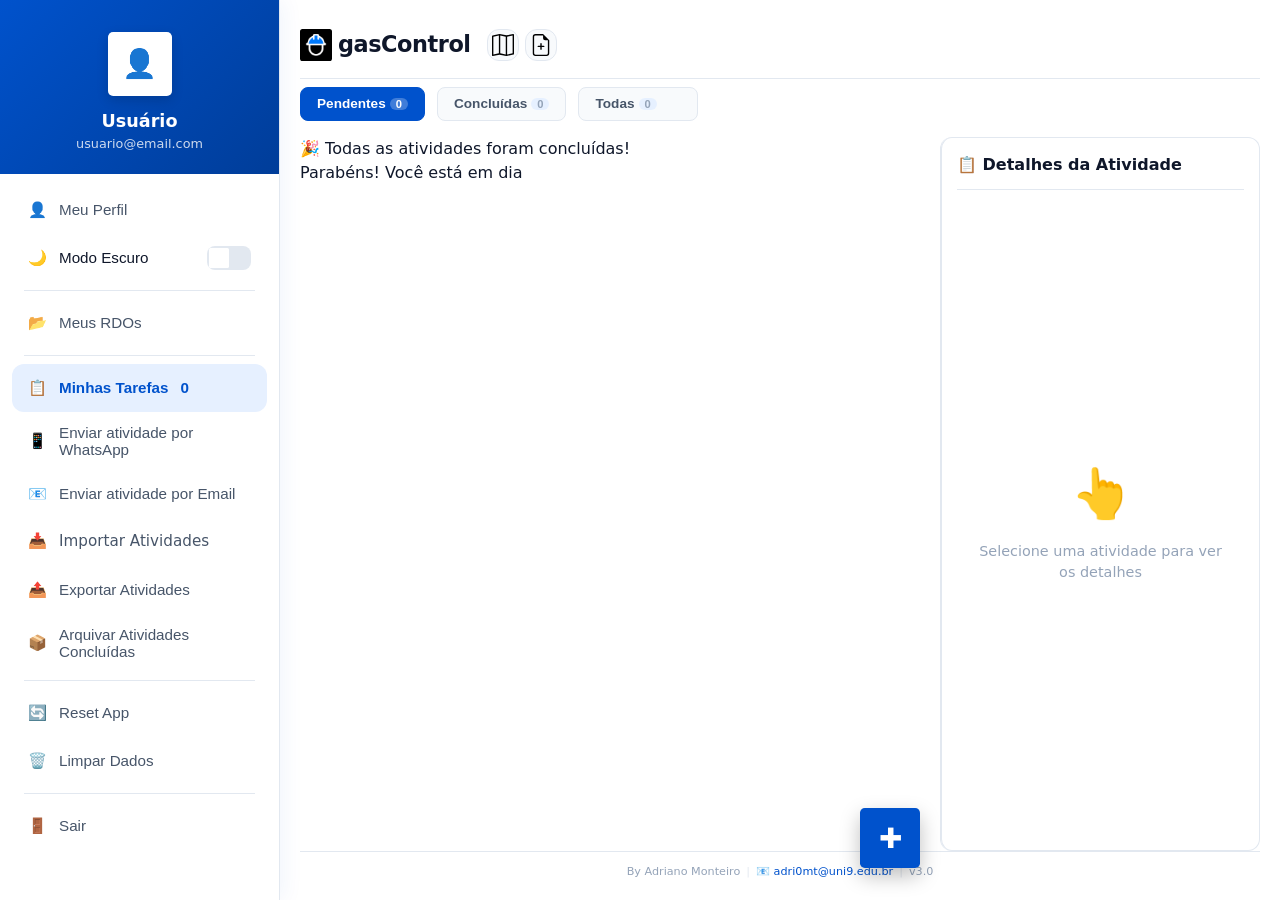
==== commit 0ca4eee2: "feat: padroniza UI e corrige erros do gasControl ✨ Novas funcionalidades: - Layout dos desvios em ún" ====
--- a/index.html
+++ b/index.html
@@ -7,34 +7,39 @@
     <meta name="theme-color" content="#0052CC">
     <meta name="version" content="3.0">
 
+    <!-- ===== ÍCONES ===== -->
     <link rel="icon" type="image/svg+xml" href="icon/gasControl.svg">
-    <link rel="apple-touch-icon" sizes="180x180" href="icon/gasControl.svg">
+    <link rel="apple-touch-icon" sizes="180x180" href="icon/apple-touch-icon.png">
     <link rel="manifest" href="site.webmanifest">
 
+    <!-- ===== BIBLIOTECAS ===== -->
+    <!-- Leaflet CSS & JS -->
     <link rel="stylesheet" href="https://unpkg.com/leaflet@1.9.4/dist/leaflet.css"
         integrity="sha256-p4NxAoJBhIIN+hmNHrzRCf9tD/miZyoHS5obTRR9BMY=" crossorigin="" />
     <script src="https://unpkg.com/leaflet@1.9.4/dist/leaflet.js"
         integrity="sha256-20nQCchB9co0qIjJZRGuk2/Z9VM+kNiyxNV1lvTlZBo=" crossorigin=""></script>
 
+    <!-- Phosphor Icons CDN -->
+    <script src="https://unpkg.com/@phosphor-icons/web"></script>
+
+    <!-- jsPDF (geração de PDF) -->
+    <script src="https://cdnjs.cloudflare.com/ajax/libs/jspdf/2.5.1/jspdf.umd.min.js"></script>
+
+    <!-- ===== ESTILOS ===== -->
     <link rel="stylesheet" href="css/style.css">
-    <link rel="stylesheet" href="css/rdo-selection.css">
-    <link rel="stylesheet" href="css/rdo-minimal.css">
-    <link rel="stylesheet" href="css/main-tasks-refinement.css">
-
-    <script src="https://cdnjs.cloudflare.com/ajax/libs/jspdf/2.5.1/jspdf.umd.min.js"></script>
-    <script src="https://cdnjs.cloudflare.com/ajax/libs/html2canvas/1.4.1/html2canvas.min.js"></script>
 
     <title>gasControl</title>
 </head>
 
 <body>
 
+    <!-- ===== CONEXÃO ===== -->
     <div id="connectionStatus" class="connection-status" role="status" aria-live="polite">
         <span class="status-dot"></span>
         <span id="connectionText">Conectado</span>
     </div>
 
-    <!-- SIDEBAR -->
+    <!-- ===== SIDEBAR ===== -->
     <div class="sidebar-overlay" id="sidebarOverlay"></div>
     <aside class="sidebar" id="sidebar" aria-label="Menu principal">
         <div class="sidebar-profile">
@@ -43,12 +48,12 @@
             <p id="profileEmail">usuario@email.com</p>
         </div>
         <nav class="sidebar-menu">
-            <!-- 1. Meu Perfil -->
+            <!-- Meu Perfil -->
             <button class="menu-item" data-page="profile">
                 <span class="menu-icon" aria-hidden="true">👤</span> Meu Perfil
             </button>
 
-            <!-- 2. Tema (Light/Dark) -->
+            <!-- Tema (Light/Dark) -->
             <button class="dark-mode-toggle" id="darkModeToggle" aria-label="Alternar Modo Escuro">
                 <span class="toggle-icon" id="darkModeIcon" aria-hidden="true">🌙</span>
                 <span class="toggle-label" id="darkModeLabel">Modo Escuro</span>
@@ -57,67 +62,67 @@
 
             <div class="menu-divider" role="separator"></div>
 
-            <!-- 3. Meus RDOs -->
+            <!-- Meus RDOs -->
             <button class="menu-item" id="menuMeusRDOs">
                 <span class="menu-icon" aria-hidden="true">📂</span> Meus RDOs
             </button>
 
             <div class="menu-divider" role="separator"></div>
 
-            <!-- 4. Minhas Atividades -->
+            <!-- Minhas Atividades -->
             <button class="menu-item active" data-page="tasks">
                 <span class="menu-icon" aria-hidden="true">📋</span> Minhas Tarefas
                 <span class="menu-badge" id="taskCount">0</span>
             </button>
 
-            <!-- 5. Compartilhar WhatsApp -->
+            <!-- Compartilhar WhatsApp -->
             <button class="menu-item" id="menuWhatsApp">
                 <span class="menu-icon" aria-hidden="true">📱</span> Enviar atividade por WhatsApp
             </button>
 
-            <!-- 6. Compartilhar Email -->
+            <!-- Compartilhar Email -->
             <button class="menu-item" id="menuEmail">
                 <span class="menu-icon" aria-hidden="true">📧</span> Enviar atividade por Email
             </button>
 
-            <!-- 7. Importar Dados -->
+            <!-- Importar Dados -->
             <label class="menu-item" id="importDataLabel" for="importFileInput" style="cursor:pointer;">
                 <span class="menu-icon" aria-hidden="true">📥</span> Importar Atividades
                 <input type="file" id="importFileInput" class="hidden-input" accept=".json" style="display:none;">
             </label>
 
-            <!-- 8. Exportar Dados -->
+            <!-- Exportar Dados -->
             <button class="menu-item" id="exportDataBtn">
                 <span class="menu-icon" aria-hidden="true">📤</span> Exportar Atividades
             </button>
 
-            <!-- 9. Arquivar Concluídas -->
+            <!-- Arquivar Concluídas -->
             <button class="menu-item" id="archiveTasksBtn">
                 <span class="menu-icon" aria-hidden="true">📦</span> Arquivar Atividades Concluídas
             </button>
 
             <div class="menu-divider" role="separator"></div>
 
-            <!-- 10. Reset App -->
+            <!-- Reset App -->
             <button class="menu-item" id="resetAppBtn">
                 <span class="menu-icon" aria-hidden="true">🔄</span> Reset App
             </button>
 
-            <!-- 11. Limpar Dados -->
+            <!-- Limpar Dados -->
             <button class="menu-item" id="clearAllData">
                 <span class="menu-icon" aria-hidden="true">🗑️</span> Limpar Dados
             </button>
 
             <div class="menu-divider" role="separator"></div>
 
-            <!-- 12. Sair -->
+            <!-- Sair -->
             <button class="menu-item" id="logoutBtn">
                 <span class="menu-icon" aria-hidden="true">🚪</span> Sair
             </button>
         </nav>
     </aside>
 
-    <!-- CONTAINER PRINCIPAL -->
+    <!-- ===== CONTAINER PRINCIPAL ===== -->
     <main class="main-content">
         <div class="container">
 
@@ -125,15 +130,15 @@
             <header>
                 <button class="menu-toggle" id="menuToggle" aria-label="Abrir menu">☰</button>
                 <div class="header-title">
-                    <img src="icon/apple-touch-icon.png" alt="gasControl" class="header-icon">
+                    <img src="icon/apple-touch-icon.png" alt="gasControl" class="header-icon" width="28" height="28">
                     <h1>gasControl</h1>
                 </div>
                 <div class="header-actions">
                     <button class="header-btn map" id="headerMap" title="Mapa">
-                        <img src="img/map.svg" alt="Mapa" class="icon-svg">
+                        <img src="img/map.svg" alt="Mapa" class="icon-svg" width="22" height="22">
                     </button>
                     <button class="header-btn rdo" id="headerRDO" title="Gerar RDO">
-                        <img src="img/rdo.svg" alt="RDO" class="icon-svg">
+                        <img src="img/rdo.svg" alt="RDO" class="icon-svg" width="22" height="22">
                     </button>
                 </div>
             </header>
@@ -154,7 +159,7 @@
                 </button>
             </div>
 
-            <!-- WRAPPER: LISTA (centro) + PAINEL DE DETALHES (direita) -->
+            <!-- WRAPPER: LISTA + PAINEL DE DETALHES -->
             <div class="list-detail-wrapper">
                 <!-- LISTA DE TAREFAS -->
                 <ul id="taskList" aria-live="polite"></ul>
@@ -188,290 +193,271 @@
                 </div>
             </footer>
         </div>
-
-
-
-        <!-- MODAL PERFIL -->
-        <div class="modal-overlay modal-profile" id="profileModal" role="dialog" aria-modal="true">
-            <div class="modal">
-                <div class="modal-header">
-                    <h2>👤 Meu Perfil</h2>
-                    <button class="modal-close" id="modalProfileClose">✕</button>
-                </div>
-                <form id="profileForm">
-                    <div style="text-align:center;">
-                        <div class="modal-avatar" id="modalAvatar">👤</div>
-                    </div>
-
-                    <div class="rdo-field">
-                        <label for="modalName">📛 Nome</label>
-                        <input type="text" id="modalName" required>
-                    </div>
-                    <div class="rdo-field">
-                        <label for="modalEmail">📧 Email</label>
-                        <input type="email" id="modalEmail" required>
-                    </div>
-
-                    <div class="rdo-field">
-                        <label for="profileNomeEmpresa">Empresa</label>
-                        <input type="text" id="profileNomeEmpresa">
-                    </div>
-                    <div class="rdo-field">
-                        <label for="profileLogotipo">Logotipo</label>
-                        <input type="file" id="profileLogotipo" accept="image/*">
-                        <div id="profileLogotipoPreview" style="display:none; margin-top:8px;">
-                            <img id="profileLogotipoImg" src="" alt="Preview" style="max-width:100px;">
+    </main>
+
+    <!-- ===== MODAL PERFIL ===== -->
+    <div class="modal-overlay modal-profile" id="profileModal" role="dialog" aria-modal="true">
+        <div class="modal">
+            <div class="modal-header">
+                <h2>👤 Meu Perfil</h2>
+                <button class="modal-close" id="modalProfileClose">✕</button>
+            </div>
+            <form id="profileForm">
+                <div style="text-align:center;">
+                    <div class="modal-avatar" id="modalAvatar">👤</div>
+                </div>
+
+                <div class="rdo-field">
+                    <label for="modalName">📛 Nome</label>
+                    <input type="text" id="modalName" required>
+                </div>
+                <div class="rdo-field">
+                    <label for="modalEmail">📧 Email</label>
+                    <input type="email" id="modalEmail" required>
+                </div>
+
+                <div class="rdo-field">
+                    <label for="profileNomeEmpresa">Empresa</label>
+                    <input type="text" id="profileNomeEmpresa">
+                </div>
+                <div class="rdo-field">
+                    <label for="profileLogotipo">Logotipo</label>
+                    <input type="file" id="profileLogotipo" accept="image/*">
+                    <div id="profileLogotipoPreview" style="display:none; margin-top:8px;">
+                        <img id="profileLogotipoImg" src="" alt="Preview" style="max-width:100px;">
+                    </div>
+                    <button type="button" id="profileLogotipoRemover"
+                        style="display:none; color:var(--danger); background:none; border:none; margin-top:4px;">Remover</button>
+                </div>
+
+                <div class="rdo-field">
+                    <label for="profileEquipe">Equipe</label>
+                    <input type="text" id="profileEquipe">
+                </div>
+                <div class="rdo-field">
+                    <label for="profileEscala">Escala</label>
+                    <input type="text" id="profileEscala">
+                </div>
+
+                <div class="rdo-field">
+                    <label for="profileTecnico1">Técnico 1</label>
+                    <input type="text" id="profileTecnico1">
+                </div>
+                <div class="rdo-field">
+                    <label for="profileRegistro1">Registro 1</label>
+                    <input type="text" id="profileRegistro1">
+                </div>
+                <div class="rdo-field">
+                    <label for="profileTecnico2">Técnico 2</label>
+                    <input type="text" id="profileTecnico2">
+                </div>
+                <div class="rdo-field">
+                    <label for="profileRegistro2">Registro 2</label>
+                    <input type="text" id="profileRegistro2">
+                </div>
+
+                <div class="rdo-field">
+                    <label for="profilePrefixo">Prefixo Veículo</label>
+                    <input type="text" id="profilePrefixo">
+                </div>
+                <div class="rdo-field">
+                    <label for="profileTipoVeiculo">Tipo Veículo</label>
+                    <input type="text" id="profileTipoVeiculo">
+                </div>
+
+                <div class="rdo-field">
+                    <label for="profileJornadaInicio">Início Jornada</label>
+                    <input type="time" id="profileJornadaInicio" value="08:00">
+                </div>
+                <div class="rdo-field">
+                    <label for="profileJornadaFim">Fim Jornada</label>
+                    <input type="time" id="profileJornadaFim" value="17:00">
+                </div>
+                <div class="rdo-field">
+                    <label for="profileJornadaDuracao">Duração</label>
+                    <input type="text" id="profileJornadaDuracao" value="09:00" readonly>
+                </div>
+
+                <button type="submit" class="btn btn-primary btn-block">💾 Salvar Perfil</button>
+            </form>
+        </div>
+    </div>
+
+    <!-- ===== MODAL ATIVIDADE ===== -->
+    <div class="modal-overlay" id="taskModal" role="dialog" aria-modal="true">
+        <div class="modal">
+            <div class="modal-handle"></div>
+            <div class="modal-header">
+                <h2 id="modalTitle">📋 Atividade</h2>
+                <button class="modal-close" id="modalTaskClose">✕</button>
+            </div>
+
+            <form id="taskForm" class="rdo-form">
+                <input type="hidden" id="editTaskId">
+
+                <div class="activity-type-selector">
+                    <button type="button" class="activity-type-btn active" data-type="manutencao">🔧 Manutenção</button>
+                    <button type="button" class="activity-type-btn" data-type="comissionamento">📋 Comissionamento</button>
+                </div>
+
+                <div id="manutencaoFields">
+                    <div class="rdo-field">
+                        <label for="rdoAtividadeSearch">📝 Buscar / Selecionar atividades</label>
+                        <input type="text" id="rdoAtividadeSearch" placeholder="Filtrar opções...">
+                        <div id="rdoAtividadeContainer" class="checkbox-group-container"></div>
+                        <div id="rdoAtividadeEmpty"
+                            style="display:none; color:var(--text-muted); text-align:center; padding:8px;">Nenhuma atividade encontrada.</div>
+                    </div>
+                    <div class="rdo-field">
+                        <label for="rdoAtividadeOutro">Personalizada (opcional)</label>
+                        <input type="text" id="rdoAtividadeOutro">
+                    </div>
+                    <div class="rdo-field">
+                        <label for="rdoAtividadeDisplay">Selecionadas:</label>
+                        <input type="text" id="rdoAtividadeDisplay" readonly>
+                    </div>
+                    <input type="hidden" id="rdoAtividadeHidden" value="">
+                </div>
+
+                <div id="comissionamentoFields" style="display:none;">
+                    <div class="rdo-field">
+                        <label for="rdoAtividadeComiss">Atividade</label>
+                        <input type="text" id="rdoAtividadeComiss" value="Comissionamento" readonly>
+                    </div>
+                    <div class="rdo-field">
+                        <label for="rdoProjeto">Projeto</label>
+                        <input type="text" id="rdoProjeto">
+                    </div>
+                    <div class="rdo-field">
+                        <label for="rdoPep">PEP</label>
+                        <input type="text" id="rdoPep">
+                    </div>
+                    <div class="rdo-field">
+                        <label for="rdoTu">TU</label>
+                        <input type="text" id="rdoTu">
+                    </div>
+                    <div class="rdo-field">
+                        <label for="rdoPocc">POCC/S</label>
+                        <input type="text" id="rdoPocc">
+                    </div>
+                </div>
+
+                <div class="rdo-field">
+                    <label for="rdoOrdem">🔢 Nº Ordem</label>
+                    <input type="text" id="rdoOrdem">
+                </div>
+                <div class="rdo-field">
+                    <label for="rdoDataAtividade">📅 Data</label>
+                    <input type="date" id="rdoDataAtividade">
+                </div>
+                <div class="rdo-field">
+                    <label for="rdoObs">📝 Observação</label>
+                    <textarea id="rdoObs" rows="3"></textarea>
+                </div>
+
+                <div class="rdo-field">
+                    <label for="modalAddressSearch">📍 Endereço</label>
+                    <div class="modal-address-section">
+                        <div class="search-header">
+                            <input type="text" id="modalAddressSearch" placeholder="Endereço, CEP ou coordenada...">
+                            <button type="button" id="modalSearchBtn" class="btn btn-primary">🔍 Buscar</button>
+                            <button type="button" id="modalClearAddress" class="clear-address-btn">✖</button>
                         </div>
-                        <button type="button" id="profileLogotipoRemover"
-                            style="display:none; color:var(--danger); background:none; border:none; margin-top:4px;">Remover</button>
-                    </div>
-
-                    <div class="rdo-field">
-                        <label for="profileEquipe">Equipe</label>
-                        <input type="text" id="profileEquipe">
-                    </div>
-                    <div class="rdo-field">
-                        <label for="profileEscala">Escala</label>
-                        <input type="text" id="profileEscala">
-                    </div>
-
-                    <div class="rdo-field">
-                        <label for="profileTecnico1">Técnico 1</label>
-                        <input type="text" id="profileTecnico1">
-                    </div>
-                    <div class="rdo-field">
-                        <label for="profileRegistro1">Registro 1</label>
-                        <input type="text" id="profileRegistro1">
-                    </div>
-                    <div class="rdo-field">
-                        <label for="profileTecnico2">Técnico 2</label>
-                        <input type="text" id="profileTecnico2">
-                    </div>
-                    <div class="rdo-field">
-                        <label for="profileRegistro2">Registro 2</label>
-                        <input type="text" id="profileRegistro2">
-                    </div>
-
-                    <div class="rdo-field">
-                        <label for="profilePrefixo">Prefixo Veículo</label>
-                        <input type="text" id="profilePrefixo">
-                    </div>
-                    <div class="rdo-field">
-                        <label for="profileTipoVeiculo">Tipo Veículo</label>
-                        <input type="text" id="profileTipoVeiculo">
-                    </div>
-
-                    <div class="rdo-field">
-                        <label for="profileJornadaInicio">Início Jornada</label>
-                        <input type="time" id="profileJornadaInicio" value="08:00">
-                    </div>
-                    <div class="rdo-field">
-                        <label for="profileJornadaFim">Fim Jornada</label>
-                        <input type="time" id="profileJornadaFim" value="17:00">
-                    </div>
-                    <div class="rdo-field">
-                        <label for="profileJornadaDuracao">Duração</label>
-                        <input type="text" id="profileJornadaDuracao" value="09:00" readonly>
-                    </div>
-
-                    <button type="submit" class="rdo-btn primary">💾 Salvar Perfil</button>
-                </form>
-            </div>
-        </div>
-
-        <!-- MODAL ATIVIDADE -->
-        <div class="modal-overlay" id="taskModal" role="dialog" aria-modal="true">
-            <div class="modal">
-                <div class="modal-handle"></div>
-                <div class="modal-header">
-                    <h2 id="modalTitle">📋 Atividade</h2>
-                    <button class="modal-close" id="modalTaskClose">✕</button>
-                </div>
-
-                <form id="taskForm" class="rdo-form">
-                    <input type="hidden" id="editTaskId">
-
-                    <div class="activity-type-selector">
-                        <button type="button" class="activity-type-btn active" data-type="manutencao">🔧
-                            Manutenção</button>
-                        <button type="button" class="activity-type-btn" data-type="comissionamento">📋
-                            Comissionamento</button>
-                    </div>
-
-                    <div id="manutencaoFields">
-                        <div class="rdo-field">
-                            <label for="rdoAtividadeSearch">📝 Buscar / Selecionar atividades</label>
-                            <input type="text" id="rdoAtividadeSearch" placeholder="Filtrar opções...">
-                            <div id="rdoAtividadeContainer" class="checkbox-group-container"></div>
-                            <div id="rdoAtividadeEmpty"
-                                style="display:none; color:var(--text-muted); text-align:center; padding:8px;">Nenhuma
-                                atividade encontrada.</div>
+                        <div id="modalSuggestions" class="modal-suggestions"></div>
+                        <div id="modalSelectedAddress" class="modal-selected-address">
+                            <div id="modalSelectedText"></div>
                         </div>
-                        <div class="rdo-field">
-                            <label for="rdoAtividadeOutro">Personalizada (opcional)</label>
-                            <input type="text" id="rdoAtividadeOutro">
+                    </div>
+                </div>
+
+                <div class="rdo-field">
+                    <label>🚩 Prioridade</label>
+                    <div class="priority-selector" id="prioritySelector">
+                        <label class="priority-option" data-value="planned">
+                            <input type="radio" name="taskPriority" value="planned" checked> Planejado
+                        </label>
+                        <label class="priority-option" data-value="attention">
+                            <input type="radio" name="taskPriority" value="attention"> Atenção
+                        </label>
+                        <label class="priority-option" data-value="critical">
+                            <input type="radio" name="taskPriority" value="critical"> Crítico
+                        </label>
+                    </div>
+                </div>
+
+                <button type="submit" class="btn btn-primary btn-block" id="modalSubmitBtn">✅ Adicionar Atividade</button>
+            </form>
+        </div>
+    </div>
+
+    <!-- ===== MODAL GERAR RDO ===== -->
+    <div class="modal-overlay" id="rdoGeneratorModal" role="dialog" aria-modal="true">
+        <div class="modal">
+            <div class="modal-handle"></div>
+            <div class="modal-header">
+                <h2>📋 Gerar RDO</h2>
+                <button class="modal-close" id="rdoGeneratorClose">✕</button>
+            </div>
+
+            <form id="rdoGeneratorForm" class="rdo-form">
+                
+
+                <div class="rdo-field">
+                    <label>📋 Selecionar Atividades</label>
+                    <div id="rdoTaskList" class="rdo-task-list"></div>
+                </div>
+
+                <div class="rdo-section">
+                    <button type="button" class="btn btn-secondary" id="rdoAddDesvioBtn">➕ Adicionar desvio</button>
+                    <div id="rdoDesviosContainer"></div>
+                </div>
+
+                <div class="rdo-field">
+                    <label for="rdoObservacao">📝 Observação</label>
+                    <textarea id="rdoObservacao" rows="3"></textarea>
+                </div>
+
+                <div class="rdo-field">
+                    <label for="rdoAssinatura">✍️ Assinatura do Responsável</label>
+                    <div id="rdoAssinaturaContainer">
+                        <canvas id="rdoAssinaturaCanvas" width="400" height="120"></canvas>
+                        <div style="display:flex; gap:8px; margin-top:8px;">
+                            <button type="button" id="rdoAssinaturaLimpar" class="btn btn-danger" style="flex:1;">🗑️ Limpar</button>
+                            <button type="button" id="rdoAssinaturaSalvar" class="btn btn-primary" style="flex:1;">💾 Salvar</button>
                         </div>
-                        <div class="rdo-field">
-                            <label for="rdoAtividadeDisplay">Selecionadas:</label>
-                            <input type="text" id="rdoAtividadeDisplay" readonly>
-                        </div>
-                        <input type="hidden" id="rdoAtividadeHidden" value="">
-                    </div>
-
-                    <div id="comissionamentoFields" style="display:none;">
-                        <div class="rdo-field">
-                            <label for="rdoAtividadeComiss">Atividade</label>
-                            <input type="text" id="rdoAtividadeComiss" value="Comissionamento" readonly>
-                        </div>
-                        <div class="rdo-field">
-                            <label for="rdoProjeto">Projeto</label>
-                            <input type="text" id="rdoProjeto">
-                        </div>
-                        <div class="rdo-field">
-                            <label for="rdoPep">PEP</label>
-                            <input type="text" id="rdoPep">
-                        </div>
-                        <div class="rdo-field">
-                            <label for="rdoTu">TU</label>
-                            <input type="text" id="rdoTu">
-                        </div>
-                        <div class="rdo-field">
-                            <label for="rdoPocc">POCC/S</label>
-                            <input type="text" id="rdoPocc">
-                        </div>
-                    </div>
-
-                    <div class="rdo-field">
-                        <label for="rdoOrdem">🔢 Nº Ordem</label>
-                        <input type="text" id="rdoOrdem">
-                    </div>
-                    <div class="rdo-field">
-                        <label for="rdoDataAtividade">📅 Data</label>
-                        <input type="date" id="rdoDataAtividade">
-                    </div>
-                    <div class="rdo-field">
-                        <label for="rdoObs">📝 Observação</label>
-                        <textarea id="rdoObs" rows="3"></textarea>
-                    </div>
-
-                    <div class="rdo-field">
-                        <label for="modalAddressSearch">📍 Endereço</label>
-                        <div class="modal-address-section">
-                            <div class="search-header">
-                                <input type="text" id="modalAddressSearch" placeholder="Endereço, CEP ou coordenada...">
-                                <button type="button" id="modalSearchBtn">🔍 Buscar</button>
-                                <button type="button" id="modalClearAddress" class="clear-address-btn">✖</button>
-                            </div>
-                            <div id="modalSuggestions" class="modal-suggestions"></div>
-                            <div id="modalSelectedAddress" class="modal-selected-address">
-                                <div id="modalSelectedText"></div>
-                            </div>
-                        </div>
-                    </div>
-
-                    <div class="rdo-field">
-                        <label>🚩 Prioridade</label>
-                        <div class="priority-selector" id="prioritySelector">
-                            <label class="priority-option" data-value="planned">
-                                <input type="radio" name="taskPriority" value="planned" checked> Planejado
-                            </label>
-                            <label class="priority-option" data-value="attention">
-                                <input type="radio" name="taskPriority" value="attention"> Atenção
-                            </label>
-                            <label class="priority-option" data-value="critical">
-                                <input type="radio" name="taskPriority" value="critical"> Crítico
-                            </label>
-                        </div>
-                    </div>
-
-                    <button type="submit" class="rdo-btn primary" id="modalSubmitBtn">✅ Adicionar Atividade</button>
-                </form>
-            </div>
-        </div>
-
-        <!-- MODAL GERAR RDO -->
-        <div class="modal-overlay" id="rdoGeneratorModal" role="dialog" aria-modal="true">
-            <div class="modal">
-                <div class="modal-handle"></div>
-                <div class="modal-header">
-                    <h2>📋 Gerar RDO</h2>
-                    <button class="modal-close" id="rdoGeneratorClose">✕</button>
-                </div>
-
-                <form id="rdoGeneratorForm" class="rdo-form">
-                    <div class="rdo-field">
-                        <label for="rdoDisplayEquipe">Equipe</label>
-                        <input type="text" id="rdoDisplayEquipe" readonly>
-                    </div>
-                    <div class="rdo-field">
-                        <label for="rdoDisplayVeiculo">Veículo</label>
-                        <input type="text" id="rdoDisplayVeiculo" readonly>
-                    </div>
-                    <div class="rdo-field">
-                        <label for="rdoDisplayUsuario1">Técnico 1</label>
-                        <input type="text" id="rdoDisplayUsuario1" readonly>
-                    </div>
-                    <div class="rdo-field">
-                        <label for="rdoDisplayUsuario2">Técnico 2</label>
-                        <input type="text" id="rdoDisplayUsuario2" readonly>
-                    </div>
-
-                    <div class="rdo-field">
-                        <label>📋 Selecionar Atividades</label>
-                        <div id="rdoTaskList" class="rdo-task-list"></div>
-                    </div>
-
-                    <div class="rdo-section">
-                        <button type="button" class="rdo-btn primary" id="rdoAddDesvioBtn">➕ Adicionar desvio</button>
-                        <div id="rdoDesviosContainer"></div>
-                    </div>
-
-                    <div class="rdo-field">
-                        <label for="rdoObservacao">📝 Observação</label>
-                        <textarea id="rdoObservacao" rows="3"></textarea>
-                    </div>
-
-                    <div class="rdo-field">
-                        <label for="rdoAssinatura">✍️ Assinatura do Responsável</label>
-                        <div id="rdoAssinaturaContainer">
-                            <canvas id="rdoAssinaturaCanvas" width="400" height="120"></canvas>
-                            <div style="display:flex; gap:8px; margin-top:8px;">
-                                <button type="button" id="rdoAssinaturaLimpar" class="rdo-btn secondary"
-                                    style="flex:1;">🗑️
-                                    Limpar</button>
-                                <button type="button" id="rdoAssinaturaSalvar" class="rdo-btn primary"
-                                    style="flex:1;">💾
-                                    Salvar</button>
-                            </div>
-                            <input type="hidden" id="rdoAssinaturaData" value="">
-                        </div>
-                    </div>
-
-                    <button type="submit" class="rdo-btn primary" id="rdoGeneratorSubmit">💾 Salvar RDO</button>
-                </form>
-            </div>
-        </div>
-
-        <div id="mapContainer" style="display:none;"></div>
-
-        <div class="install-banner" id="installBanner">
-            <div class="install-info">
-                <span class="install-icon">📱</span>
-                <div class="install-text">
-                    <strong>Instale o App</strong>
-                    <span>Adicione à tela inicial</span>
-                </div>
-            </div>
-            <div class="install-actions">
-                <button class="install-btn" id="installBtn">📲 Instalar</button>
-                <button class="install-close" id="installClose">✕</button>
-            </div>
-        </div>
-
-        <div id="toast" class="toast"></div>
-
-        <script src="js/utils.js" defer></script>
-        <script src="js/app.js" defer></script>
+                        <input type="hidden" id="rdoAssinaturaData" value="">
+                    </div>
+                </div>
+
+                <button type="submit" class="btn btn-primary btn-block" id="rdoGeneratorSubmit">💾 Salvar RDO</button>
+            </form>
+        </div>
+    </div>
+
+    <!-- ===== MAPA ===== -->
+    <div id="mapContainer" style="display:none;"></div>
+
+    <!-- ===== INSTALL BANNER ===== -->
+    <div class="install-banner" id="installBanner">
+        <div class="install-info">
+            <span class="install-icon">📱</span>
+            <div class="install-text">
+                <strong>Instale o App</strong>
+                <span>Adicione à tela inicial</span>
+            </div>
+        </div>
+        <div class="install-actions">
+            <button class="btn btn-primary" id="installBtn">📲 Instalar</button>
+            <button class="install-close" id="installClose">✕</button>
+        </div>
+    </div>
+
+    <!-- ===== TOAST ===== -->
+    <div id="toast" class="toast"></div>
+
+    <!-- ===== SCRIPTS ===== -->
+    <script src="js/utils.js" defer></script>
+    <script src="js/app.js" defer></script>
 
 </body>
 
--- a/css/style.css
+++ b/css/style.css
@@ -1,6 +1,5 @@
 /* ==========================================================================
-   gasControl - Tema Moderno com Dracula (Escuro) e Azul (Claro)
-   Versão Final - Sem duplicações, com painel de detalhes e sidebar fixa no desktop
+   gasControl - CSS UNIFICADO E OTIMIZADO (LIMPO)
    ========================================================================== */
 
 /* ============================================ */
@@ -42,13 +41,17 @@
     --primary-light: #E6F0FF;
     --badge-text: #FFFFFF;
     --success: #00C853;
+    --success-light: #E8F5E9;
     --danger: #FF3B30;
+    --danger-light: #FDECEA;
     --warning: #FF9500;
+    --warning-light: #FFF8E1;
     --info: #0288D1;
     --sidebar-profile-bg: linear-gradient(135deg, #0052CC 0%, #003D99 100%);
     --toast-bg: #0F172A;
     --toast-text: #FFFFFF;
     --toast-border: rgba(255, 255, 255, 0.12);
+    --address-text: #475569;
 }
 
 /* --- Tema Escuro (Dracula) --- */
@@ -71,13 +74,17 @@
     --primary-light: rgba(189, 147, 249, 0.18);
     --badge-text: #0a0a0a;
     --success: #50fa7b;
+    --success-light: rgba(80, 250, 123, 0.15);
     --danger: #ff5555;
+    --danger-light: rgba(255, 85, 85, 0.15);
     --warning: #f1fa8c;
+    --warning-light: rgba(241, 250, 140, 0.15);
     --info: #8be9fd;
     --sidebar-profile-bg: linear-gradient(135deg, #1a1a1a 0%, #0d0d0d 100%);
     --toast-bg: #2a2a2a;
     --toast-text: #f8f8f2;
     --toast-border: rgba(189, 147, 249, 0.25);
+    --address-text: #D1D5DB;
 }
 
 /* ============================================ */
@@ -108,16 +115,13 @@
     width: 6px;
     height: 6px;
 }
-
 ::-webkit-scrollbar-track {
     background: transparent;
 }
-
 ::-webkit-scrollbar-thumb {
     background: var(--border-color);
     border-radius: 8px;
 }
-
 ::-webkit-scrollbar-thumb:hover {
     background: var(--text-muted);
 }
@@ -127,7 +131,6 @@
     text-decoration: none;
     transition: color 0.2s ease;
 }
-
 a:hover {
     color: var(--primary-dark);
 }
@@ -190,7 +193,6 @@
     border-radius: var(--radius-sm);
     transition: all 0.2s ease;
 }
-
 .menu-toggle:active {
     transform: scale(0.92);
     background: var(--bg-hover);
@@ -201,14 +203,12 @@
     align-items: center;
     gap: 6px;
 }
-
 .header-title .header-icon {
     width: 28px;
     height: 28px;
     border-radius: 8%;
     object-fit: cover;
 }
-
 .header-title h1 {
     font-size: 1.2rem;
     font-weight: 700;
@@ -224,8 +224,8 @@
 }
 
 .header-btn {
-    background: transparent !important;
-    border: none !important;
+    background: var(--bg-input);
+    border: 1px solid var(--border-color);
     padding: 4px;
     min-height: 32px;
     min-width: 32px;
@@ -233,213 +233,57 @@
     align-items: center;
     justify-content: center;
     cursor: pointer;
-    transition: transform 0.2s ease;
-}
-
+    border-radius: var(--radius-sm);
+    transition: all 0.2s ease;
+    color: var(--text-secondary);
+}
 .header-btn .icon-svg {
     width: 22px;
     height: 22px;
     display: block;
 }
-
 .header-btn:hover {
-    transform: scale(1.1);
-}
-
-.header-btn:active {
-    transform: scale(0.9);
-}
-
-/* -------------------- BOTÕES DO HEADER (tema claro) -------------------- */
-body:not(.dark-mode) .menu-toggle,
-body:not(.dark-mode) .header-btn {
-    background: var(--bg-input);
-    border: 1px solid var(--border-color);
-    border-radius: 8px;
-    color: var(--text-primary);
-}
-
-body:not(.dark-mode) .menu-toggle:hover,
-body:not(.dark-mode) .header-btn:hover {
     background: var(--bg-hover);
     border-color: var(--primary);
 }
-
-body:not(.dark-mode) .menu-toggle:active,
-body:not(.dark-mode) .header-btn:active {
+.header-btn:active {
     transform: scale(0.92);
 }
 
-/* Tema escuro: já definido no bloco .dark-mode, mas garantindo */
-body.dark-mode .menu-toggle,
 body.dark-mode .header-btn {
-    background: #44475a !important;
-    border: 1px solid #6272a4 !important;
-    border-radius: 8px;
-}
-
-body.dark-mode .menu-toggle:hover,
+    background: #44475a;
+    border-color: #6272a4;
+}
 body.dark-mode .header-btn:hover {
-    background: #6272a4 !important;
-    border-color: #8be9fd !important;
-}
-
-/* ============================================ */
-/* DESKTOP (>= 1024px) - TRÊS COLUNAS          */
-/* ============================================ */
-@media (min-width: 1024px) {
-    body {
-        display: flex;
-        flex-direction: row;
-        overflow: hidden;
-        height: 100vh;
-        height: 100dvh;
-    }
-
-    /* Sidebar fixa à esquerda */
-    .sidebar {
-        position: relative !important;
-        left: 0 !important;
-        width: 280px !important;
-        max-width: 280px !important;
-        height: 100vh !important;
-        height: 100dvh !important;
-        flex-shrink: 0;
-        border-right: 1px solid var(--border-color);
-        box-shadow: 4px 0 20px var(--shadow-color);
-        transition: none !important;
-        z-index: 100;
-    }
-
-    .sidebar-overlay {
-        display: none !important;
-    }
-
+    background: #6272a4;
+    border-color: #8be9fd;
+}
+
+/* Responsivo header */
+@media (max-width: 480px) {
+    header {
+        gap: 4px;
+        padding: 6px 0 10px;
+    }
     .menu-toggle {
-        display: none !important;
-    }
-
-    /* Container principal ocupa o restante */
-    .main-content {
-        flex: 1;
-        padding: 0;
-        height: 100vh;
-        height: 100dvh;
-        overflow: hidden;
-        display: flex;
-        flex-direction: column;
-    }
-
-    .container {
-        max-width: 100%;
-        height: 100vh;
-        height: 100dvh;
-        border-radius: 0 !important;
-        border: none !important;
-        box-shadow: none !important;
-        padding: 16px 20px !important;
-        display: flex !important;
-        flex-direction: column !important;
-        gap: 0 !important;
-        background: var(--bg-container);
-    }
-
-    /* Header e filtros dentro do container */
-    header {
-        flex-shrink: 0;
-        padding: 12px 0 16px 0;
-        gap: 16px;
-    }
-
+        min-height: 36px;
+        min-width: 36px;
+        font-size: 1rem;
+    }
     .header-title h1 {
-        font-size: 1.4rem;
-    }
-
+        font-size: 1rem;
+    }
     .header-title .header-icon {
-        width: 32px;
-        height: 32px;
-    }
-
-    .header-actions .header-btn {
-        min-height: 40px;
-        min-width: 40px;
-    }
-
-    .header-actions .header-btn .icon-svg {
-        width: 24px;
-        height: 24px;
-    }
-
-    .filter-section {
-        flex-shrink: 0;
-        gap: 12px;
-        margin: 8px 0 16px 0;
-        justify-content: flex-start;
-    }
-
-    .filter-btn {
-        min-width: 120px;
-        max-width: 160px;
-        font-size: 0.85rem;
-        padding: 6px 16px;
+        width: 22px;
+        height: 22px;
+    }
+    .header-btn {
         min-height: 34px;
-    }
-
-    /* Wrapper: lista + painel de detalhes (lado a lado) */
-    .list-detail-wrapper {
-        flex: 1;
-        display: flex;
-        flex-direction: row;
-        overflow: hidden;
-        min-height: 0;
-        gap: 16px;
-    }
-
-    #taskList {
-        flex: 1;
-        overflow-y: auto;
-        padding: 0 4px 16px 0;
-        gap: 12px;
-        display: flex;
-        flex-direction: column;
-        align-content: flex-start;
-        min-width: 0;
-    }
-
-    /* Painel de detalhes à direita */
-    .task-detail-panel {
-        flex: 0 0 320px !important;
-        max-width: 320px !important;
-        display: flex !important;
-        flex-direction: column;
-        background: var(--bg-card);
-        border-left: 1px solid var(--border-color);
-        padding: 16px 16px 20px 16px;
-        overflow-y: auto;
-        border-radius: var(--radius-sm);
-        box-shadow: inset 0 0 0 1px var(--border-color);
-        height: 100%;
-    }
-
-    .detail-close {
-        display: none !important;
-    }
-
-    /* FAB ajustado */
-    .fab {
-        right: 360px;
-        bottom: max(32px, env(safe-area-inset-bottom));
-        width: 60px;
-        height: 60px;
-        font-size: 28px;
-    }
-
-    /* Rodapé */
-    .footer {
-        flex-shrink: 0;
-        padding: 12px 0 4px 0;
-        border-top: 1px solid var(--border-color);
-        margin-top: auto;
+        min-width: 34px;
+    }
+    .header-btn .icon-svg {
+        width: 16px;
+        height: 16px;
     }
 }
 
@@ -462,7 +306,6 @@
     flex-direction: column;
     border-right: 1px solid var(--border-color);
 }
-
 .sidebar.open {
     left: 0;
 }
@@ -478,7 +321,6 @@
     transition: opacity 0.3s ease, visibility 0.3s ease;
     z-index: 999;
 }
-
 .sidebar-overlay.active {
     opacity: 1;
     visibility: visible;
@@ -490,7 +332,6 @@
     text-align: center;
     flex-shrink: 0;
 }
-
 .sidebar-avatar {
     width: 64px;
     height: 64px;
@@ -504,13 +345,11 @@
     box-shadow: 0 4px 12px rgba(0, 0, 0, 0.15);
     cursor: pointer;
 }
-
 .sidebar-profile h2 {
     color: #FFFFFF;
     font-size: 1.1rem;
     font-weight: 700;
 }
-
 .sidebar-profile p {
     color: rgba(255, 255, 255, 0.8);
     font-size: 0.8rem;
@@ -521,7 +360,6 @@
     overflow-y: auto;
     padding: 12px;
 }
-
 .menu-item {
     display: flex;
     align-items: center;
@@ -539,25 +377,21 @@
     font-weight: 500;
     min-height: var(--touch-target-min);
 }
-
 .menu-item:hover,
 .menu-item:active {
     background: var(--bg-hover);
     color: var(--text-primary);
 }
-
 .menu-item.active {
     background: var(--primary-light);
     color: var(--primary);
     font-weight: 600;
 }
-
 .menu-divider {
     height: 1px;
     background: var(--border-color);
     margin: 8px 12px;
 }
-
 #installAppMenu {
     display: none !important;
 }
@@ -577,7 +411,6 @@
     font-weight: 500;
     cursor: pointer;
 }
-
 .dark-mode-toggle .toggle-switch {
     margin-left: auto;
     width: 44px;
@@ -587,11 +420,9 @@
     position: relative;
     transition: background 0.3s ease;
 }
-
 body.dark-mode .dark-mode-toggle .toggle-switch {
     background: var(--primary);
 }
-
 .dark-mode-toggle .toggle-switch::after {
     content: '';
     position: absolute;
@@ -603,7 +434,6 @@
     border-radius: 8%;
     transition: transform 0.25s cubic-bezier(0.16, 1, 0.3, 1);
 }
-
 body.dark-mode .dark-mode-toggle .toggle-switch::after {
     transform: translateX(20px);
 }
@@ -618,7 +448,6 @@
     margin: 12px 0 16px;
     flex-wrap: wrap;
 }
-
 .filter-btn {
     display: inline-flex;
     align-items: center;
@@ -635,15 +464,9 @@
     min-height: 28px;
     white-space: nowrap;
 }
-
 .filter-btn .filter-icon {
     display: none;
 }
-
-.filter-btn .filter-label {
-    display: inline;
-}
-
 .filter-btn .filter-count {
     background: var(--bg-hover);
     border-radius: 8px;
@@ -653,13 +476,11 @@
     min-width: 18px;
     text-align: center;
 }
-
 .filter-btn.active {
     background: var(--primary);
     border-color: var(--primary);
     color: #fff;
 }
-
 .filter-btn.active .filter-count {
     background: rgba(255, 255, 255, 0.25);
     color: #fff;
@@ -670,13 +491,11 @@
         gap: 4px;
         margin: 8px 0 12px;
     }
-
     .filter-btn {
         font-size: 0.7rem;
         padding: 3px 10px;
         min-height: 24px;
     }
-
     .filter-btn .filter-count {
         font-size: 0.65rem;
         min-width: 16px;
@@ -710,33 +529,26 @@
     border-left: 5px solid var(--primary);
     cursor: pointer;
 }
-
 .task-item:hover {
     box-shadow: 0 4px 12px var(--shadow-hover);
 }
-
 .task-item:active {
     transform: scale(0.99);
 }
-
 .task-item.completed {
     opacity: 0.7;
     border-left-color: var(--success) !important;
 }
-
 .task-item.completed .task-title {
     text-decoration: line-through;
     color: var(--text-muted);
 }
-
 .task-item.priority-planned {
     border-left-color: var(--primary);
 }
-
 .task-item.priority-attention {
     border-left-color: var(--warning);
 }
-
 .task-item.priority-critical {
     border-left-color: var(--danger);
 }
@@ -747,7 +559,6 @@
     gap: 12px;
     min-height: 36px;
 }
-
 .task-checkbox {
     width: 24px;
     height: 24px;
@@ -761,12 +572,10 @@
     position: relative;
     outline: none;
 }
-
 .task-checkbox:checked {
     background: var(--success);
     border-color: var(--success);
 }
-
 .task-checkbox:checked::after {
     content: '';
     position: absolute;
@@ -778,7 +587,6 @@
     border-width: 0 2px 2px 0;
     transform: rotate(45deg);
 }
-
 .task-title {
     flex: 1;
     font-size: 0.95rem;
@@ -786,13 +594,11 @@
     color: var(--text-primary);
     word-break: break-word;
 }
-
 .task-actions {
     display: flex;
     align-items: center;
     gap: 4px;
 }
-
 .action-btn {
     background: transparent;
     border: 1px solid transparent;
@@ -807,20 +613,16 @@
     cursor: pointer;
     transition: all 0.2s ease;
 }
-
 .action-btn:hover {
     background: var(--bg-hover);
     border-color: var(--border-color);
 }
-
 .edit-btn {
     color: var(--primary);
 }
-
 .delete-btn {
     color: var(--danger);
 }
-
 .task-meta-row {
     display: flex;
     flex-wrap: wrap;
@@ -831,59 +633,260 @@
     color: var(--text-muted);
 }
 
+/* Observação */
 .task-obs {
-    font-size: 0.8rem;
+    display: grid;
+    grid-template-columns: 24px auto minmax(0, 1fr);
+    align-items: start;
+    gap: 6px;
+    margin-top: 8px;
+    padding: 9px 10px;
     color: var(--text-secondary);
-    margin-top: 6px;
-    line-height: 1.4;
     background: var(--bg-input);
-    padding: 8px 12px;
+    border: 1px solid var(--border-color);
     border-radius: var(--radius-sm);
-}
-
+    cursor: pointer;
+}
+.task-obs .obs-toggle {
+    display: grid;
+    grid-column: 1;
+    grid-row: 1;
+    place-items: center;
+    width: 24px;
+    height: 24px;
+    padding: 0;
+    color: var(--primary);
+    background: var(--primary-light);
+    border: 0;
+    border-radius: 6px;
+    font-size: .7rem;
+    line-height: 1;
+}
+.task-obs .obs-label {
+    grid-column: 2;
+    grid-row: 1;
+    padding-top: 3px;
+    color: var(--text-muted);
+    font-size: .78rem;
+    font-weight: 700;
+}
+.task-obs .obs-content {
+    grid-column: 3;
+    grid-row: 1;
+    min-width: 0;
+    padding-top: 2px;
+    font-size: .8rem;
+    line-height: 1.45;
+}
+.task-obs:not(.expanded) .obs-content {
+    overflow: hidden;
+    text-overflow: ellipsis;
+    white-space: nowrap;
+}
+.task-obs.expanded .obs-content {
+    overflow: visible;
+    white-space: normal;
+    overflow-wrap: anywhere;
+}
+body.dark-mode .task-obs .obs-toggle {
+    color: #b8f5cf;
+    background: #27473b;
+}
+
+/* Endereço */
 .task-address {
-    padding-left: 36px;
+    padding-left: 0;
     margin-top: 8px;
-    display: flex;
-    flex-direction: column;
-    gap: 6px;
-    font-size: 0.8rem;
-}
-
-.address-actions {
-    display: flex;
+}
+.task-address .address-row {
+    display: grid;
+    grid-template-columns: auto minmax(0, 1fr) auto;
+    align-items: center;
     gap: 8px;
-    margin-top: 4px;
-}
-
-.address-link {
+}
+.task-address .address-text {
+    min-width: 0;
+    overflow: hidden;
+    color: var(--address-text);
+    font-size: .78rem;
+    line-height: 1.35;
+    text-overflow: ellipsis;
+    white-space: nowrap;
+}
+.task-address .address-actions {
+    display: flex;
+    align-items: center;
+    gap: 5px;
+    margin: 0;
+}
+.task-address .address-link {
+    display: grid;
+    place-items: center;
+    width: 32px;
+    min-width: 32px;
+    height: 32px;
+    min-height: 32px;
+    padding: 6px;
+    background: var(--bg-input);
+    border: 1px solid var(--border-color);
+    border-radius: 8px;
+    box-shadow: none;
+}
+.task-address .address-link .icon-svg {
+    display: block;
+    width: 18px;
+    height: 18px;
+    object-fit: contain;
+}
+.task-address .address-link.google,
+.task-address .address-link.waze,
+.task-address .address-link.share-location {
+    background: var(--bg-input) !important;
+    border-color: var(--border-color) !important;
+}
+.task-address .address-link.google:hover {
+    border-color: var(--google-color) !important;
+}
+.task-address .address-link.waze:hover {
+    border-color: var(--waze-color) !important;
+}
+.task-address .address-link.share-location:hover {
+    border-color: var(--primary) !important;
+    background: var(--primary-light) !important;
+}
+body.dark-mode .task-address .address-link {
+    background: #263449 !important;
+    border-color: #3b4b63 !important;
+}
+
+/* ============================================ */
+/* 8. SISTEMA DE BOTÕES PADRONIZADO            */
+/* ============================================ */
+
+/* Base */
+.btn {
     display: inline-flex;
     align-items: center;
     justify-content: center;
+    gap: 8px;
+    padding: 10px 20px;
+    border: none;
+    border-radius: var(--radius-sm);
+    font-size: 0.9rem;
+    font-weight: 600;
+    cursor: pointer;
+    transition: all 0.2s ease;
+    min-height: var(--touch-target-min);
+    text-decoration: none;
+    user-select: none;
+    white-space: nowrap;
+}
+
+.btn:active {
+    transform: scale(0.96);
+}
+
+.btn:disabled {
+    opacity: 0.6;
+    cursor: not-allowed;
+    transform: none;
+}
+
+/* Variantes */
+.btn-primary {
+    background: var(--primary);
+    color: var(--badge-text);
+    box-shadow: 0 2px 8px rgba(0, 0, 0, 0.12);
+}
+.btn-primary:hover {
+    background: var(--primary-dark);
+    box-shadow: 0 4px 12px rgba(0, 0, 0, 0.2);
+}
+.btn-primary:active {
+    background: var(--primary-dark);
+}
+
+.btn-secondary {
+    background: var(--bg-input);
+    color: var(--text-secondary);
+    border: 1px solid var(--border-color);
+}
+.btn-secondary:hover {
+    background: var(--bg-hover);
+    border-color: var(--primary);
+    color: var(--text-primary);
+}
+
+.btn-success {
+    background: var(--success);
+    color: #FFFFFF;
+}
+.btn-success:hover {
+    background: #00b84a;
+}
+
+.btn-danger {
+    background: var(--danger);
+    color: #FFFFFF;
+}
+.btn-danger:hover {
+    background: #e0352b;
+}
+
+.btn-warning {
+    background: var(--warning);
+    color: #FFFFFF;
+}
+.btn-warning:hover {
+    background: #e08600;
+}
+
+/* Tamanhos */
+.btn-sm {
     padding: 6px 12px;
-    border-radius: 8px;
     font-size: 0.75rem;
-    font-weight: 600;
-    color: #FFFFFF !important;
-    box-shadow: 0 2px 6px rgba(0, 0, 0, 0.15);
-    transition: transform 0.2s ease, opacity 0.2s ease;
-}
-
-.address-link:hover {
-    opacity: 0.9;
-    transform: translateY(-1px);
-}
-
-.address-link.google {
-    background: var(--google-color) !important;
-}
-
-.address-link.waze {
-    background: var(--waze-color) !important;
-}
-
-/* ============================================ */
-/* 8. FAB (botão flutuante)                    */
+    min-height: 32px;
+}
+
+.btn-lg {
+    padding: 14px 28px;
+    font-size: 1rem;
+    min-height: 56px;
+}
+
+.btn-block {
+    width: 100%;
+    justify-content: center;
+}
+
+/* Ícones */
+.btn .icon {
+    font-size: 1.1em;
+    line-height: 1;
+}
+
+/* Estado de loading */
+.btn.loading {
+    position: relative;
+    color: transparent !important;
+}
+.btn.loading::after {
+    content: '';
+    position: absolute;
+    width: 20px;
+    height: 20px;
+    border: 2px solid rgba(255,255,255,0.3);
+    border-top-color: #fff;
+    border-radius: 50%;
+    animation: spin 0.8s linear infinite;
+}
+
+@keyframes spin {
+    to { transform: rotate(360deg); }
+}
+
+/* ============================================ */
+/* 9. FAB (botão flutuante)                    */
 /* ============================================ */
 .fab {
     position: absolute;
@@ -904,18 +907,16 @@
     justify-content: center;
     z-index: 100;
 }
-
 .fab:hover {
     background: var(--primary-dark);
     box-shadow: 0 10px 24px rgba(0, 0, 0, 0.35);
 }
-
 .fab:active {
     transform: scale(0.92);
 }
 
 /* ============================================ */
-/* 9. MODAIS (bottom sheet)                    */
+/* 10. MODAIS (bottom sheet)                    */
 /* ============================================ */
 .modal-overlay {
     position: fixed;
@@ -931,12 +932,10 @@
     align-items: flex-end;
     justify-content: center;
 }
-
 .modal-overlay.active {
     opacity: 1;
     visibility: visible;
 }
-
 .modal {
     background: var(--bg-container);
     border-radius: var(--radius) var(--radius) 0 0;
@@ -950,11 +949,9 @@
     transition: transform 0.35s cubic-bezier(0.16, 1, 0.3, 1);
     border-top: 1px solid var(--border-color);
 }
-
 .modal-overlay.active .modal {
     transform: translateY(0);
 }
-
 .modal-handle {
     width: 36px;
     height: 4px;
@@ -962,20 +959,17 @@
     border-radius: 8px;
     margin: 0 auto 16px;
 }
-
 .modal-header {
     display: flex;
     align-items: center;
     justify-content: space-between;
     margin-bottom: 16px;
 }
-
 .modal-header h2 {
     font-size: 1.15rem;
     font-weight: 700;
     color: var(--text-primary);
 }
-
 .modal-close {
     background: var(--bg-input);
     border: 1px solid var(--border-color);
@@ -990,19 +984,20 @@
     justify-content: center;
     transition: all 0.2s ease;
 }
-
 .modal-close:hover {
     color: var(--danger);
     background: var(--bg-hover);
 }
 
+/* ============================================ */
+/* 11. FORMULÁRIOS                             */
+/* ============================================ */
 .rdo-form,
 .modal form {
     display: flex;
     flex-direction: column;
     gap: 12px;
 }
-
 .rdo-field label,
 .modal form label {
     font-size: 0.8rem;
@@ -1011,7 +1006,6 @@
     margin-bottom: 2px;
     display: block;
 }
-
 .rdo-field input,
 .rdo-field select,
 .rdo-field textarea,
@@ -1028,7 +1022,6 @@
     font-family: inherit;
     min-height: 48px;
 }
-
 .rdo-field input:focus,
 .rdo-field select:focus,
 .rdo-field textarea:focus,
@@ -1039,35 +1032,8 @@
     box-shadow: 0 0 0 3px var(--primary-light);
 }
 
-.modal form button[type="submit"],
-.rdo-btn.primary {
-    width: 100%;
-    padding: 14px;
-    background: var(--primary);
-    color: var(--badge-text);
-    border: none;
-    border-radius: var(--radius-sm);
-    font-size: 0.95rem;
-    font-weight: 700;
-    cursor: pointer;
-    min-height: 50px;
-    margin-top: 8px;
-    box-shadow: 0 4px 12px rgba(0, 0, 0, 0.1);
-    transition: all 0.2s ease;
-}
-
-.modal form button[type="submit"]:hover,
-.rdo-btn.primary:hover {
-    background: var(--primary-dark);
-}
-
-.modal form button[type="submit"]:active,
-.rdo-btn.primary:active {
-    transform: scale(0.98);
-}
-
-/* ============================================ */
-/* 10. SELETORES DE ATIVIDADE E PRIORIDADE    */
+/* ============================================ */
+/* 12. SELETORES DE ATIVIDADE E PRIORIDADE     */
 /* ============================================ */
 .activity-type-selector {
     display: flex;
@@ -1077,7 +1043,6 @@
     border-radius: var(--radius-sm);
     border: 1px solid var(--border-color);
 }
-
 .activity-type-btn {
     flex: 1;
     padding: 10px;
@@ -1094,19 +1059,16 @@
     gap: 6px;
     transition: all 0.2s ease;
 }
-
 .activity-type-btn.active {
     background: var(--bg-card);
     color: var(--primary);
     border-color: var(--border-color);
     box-shadow: 0 2px 6px var(--shadow-color);
 }
-
 .priority-selector {
     display: flex;
     gap: 8px;
 }
-
 .priority-option {
     flex: 1;
     display: flex;
@@ -1123,11 +1085,9 @@
     background: var(--bg-input);
     transition: all 0.2s ease;
 }
-
 .priority-option:hover {
     background: var(--bg-hover);
 }
-
 .priority-option.active {
     border-color: var(--primary);
     background: var(--primary-light);
@@ -1135,7 +1095,7 @@
 }
 
 /* ============================================ */
-/* 11. CHECKBOXES (atividades)                 */
+/* 13. CHECKBOXES (atividades)                 */
 /* ============================================ */
 .checkbox-group-container,
 .rdo-task-list {
@@ -1149,7 +1109,6 @@
     flex-direction: column !important;
     gap: 6px;
 }
-
 .checkbox-item,
 .rdo-task-item,
 label.checkbox-item {
@@ -1168,17 +1127,14 @@
     box-sizing: border-box;
     transition: background 0.15s ease;
 }
-
 .checkbox-item:last-child,
 .rdo-task-item:last-child {
     border-bottom: none;
 }
-
 .checkbox-item:hover,
 .rdo-task-item:hover {
     background: var(--bg-hover);
 }
-
 .checkbox-item input[type="checkbox"],
 .rdo-task-item input[type="checkbox"] {
     width: 18px !important;
@@ -1191,9 +1147,7 @@
     cursor: pointer;
     accent-color: var(--primary);
 }
-
 .checkbox-item span,
-.checkbox-item label,
 .rdo-task-item span {
     flex: 1 !important;
     margin: 0 !important;
@@ -1204,7 +1158,6 @@
     word-break: break-word;
     display: inline-block !important;
 }
-
 .checkbox-item[data-recente="true"] {
     background: var(--primary-light);
     border-left: 3px solid var(--primary);
@@ -1212,22 +1165,19 @@
 }
 
 /* ============================================ */
-/* 12. BUSCA DE ENDEREÇO                       */
+/* 14. BUSCA DE ENDEREÇO                       */
 /* ============================================ */
 .modal-address-section {
     position: relative;
 }
-
 .modal-address-section .search-header {
     display: flex;
     gap: 6px;
     align-items: center;
 }
-
 .modal-address-section .search-header input {
     flex: 1;
 }
-
 .modal-address-section .search-header button {
     flex-shrink: 0;
     padding: 0 16px;
@@ -1244,11 +1194,9 @@
     align-items: center;
     gap: 6px;
 }
-
 .modal-address-section .search-header button:hover {
     background: var(--primary-dark);
 }
-
 .modal-address-section .search-header .clear-address-btn {
     background: transparent;
     border: none;
@@ -1261,7 +1209,6 @@
     align-items: center;
     transition: color 0.2s ease;
 }
-
 .modal-address-section .search-header .clear-address-btn:hover {
     color: var(--danger);
 }
@@ -1276,11 +1223,9 @@
     align-items: center;
     justify-content: space-between;
 }
-
 .modal-selected-address.active {
     display: flex;
 }
-
 .modal-selected-address .address-actions button {
     background: transparent;
     border: none;
@@ -1291,7 +1236,6 @@
     border-radius: 8px;
     transition: background 0.2s ease;
 }
-
 .modal-selected-address .address-actions button:hover {
     background: rgba(255, 85, 85, 0.15);
 }
@@ -1306,11 +1250,9 @@
     display: none;
     padding: 4px 0;
 }
-
 .modal-suggestions.active {
     display: block;
 }
-
 .modal-suggestion-item {
     padding: 8px 12px;
     font-size: 0.78rem;
@@ -1321,30 +1263,15 @@
     flex-direction: column;
     gap: 2px;
 }
-
 .modal-suggestion-item:last-child {
     border-bottom: none;
 }
-
 .modal-suggestion-item:hover {
     background: var(--bg-hover);
 }
 
-.suggestion-main {
-    font-weight: 500;
-    color: var(--text-primary);
-}
-
-.suggestion-detail {
-    font-size: 0.7rem;
-    color: var(--text-muted);
-    display: flex;
-    gap: 8px;
-    flex-wrap: wrap;
-}
-
-/* ============================================ */
-/* 13. TOAST & CONNECTION                       */
+/* ============================================ */
+/* 15. TOAST & CONNECTION                      */
 /* ============================================ */
 .connection-status {
     position: fixed;
@@ -1358,7 +1285,6 @@
     transform: translateY(-100%);
     transition: transform 0.3s ease;
 }
-
 .connection-status.offline {
     transform: translateY(0);
     background: var(--danger);
@@ -1384,14 +1310,13 @@
     max-width: 90%;
     text-align: center;
 }
-
 .toast.show {
     opacity: 1;
     transform: translateX(-50%) translateY(0);
 }
 
 /* ============================================ */
-/* 14. FOOTER                                  */
+/* 16. FOOTER                                  */
 /* ============================================ */
 .footer {
     padding: 10px 0 6px;
@@ -1399,7 +1324,6 @@
     border-top: 1px solid var(--border-color);
     flex-shrink: 0;
 }
-
 .footer .signature {
     font-size: 0.7rem;
     color: var(--text-muted);
@@ -1411,23 +1335,20 @@
     padding: 0 8px;
     line-height: 1.4;
 }
-
 .footer .signature .separator {
     color: var(--border-color);
 }
-
 .footer .signature .email-link {
     color: var(--primary);
     text-decoration: none;
     font-weight: 500;
 }
-
 .footer .signature .email-link:hover {
     text-decoration: underline;
 }
 
 /* ============================================ */
-/* 15. ASSINATURA (canvas)                     */
+/* 17. ASSINATURA (canvas)                     */
 /* ============================================ */
 #rdoAssinaturaContainer canvas {
     display: block;
@@ -1439,11 +1360,20 @@
     cursor: crosshair;
 }
 
-/* ============================================ */
-/* 16. IMPRESSÃO                               */
+.rdo-assinatura-actions {
+    display: flex;
+    gap: 8px;
+    margin-top: 8px;
+}
+
+.rdo-assinatura-actions .btn {
+    flex: 1;
+}
+
+/* ============================================ */
+/* 18. IMPRESSÃO                               */
 /* ============================================ */
 @media print {
-
     .pdf-activity-card,
     .rdo-pdf-card,
     .rdo-activity-item {
@@ -1454,7 +1384,6 @@
         overflow: visible !important;
         page-break-inside: avoid;
     }
-
     .pdf-activity-meta,
     .rdo-pdf-meta {
         position: relative !important;
@@ -1466,62 +1395,33 @@
 }
 
 /* ============================================ */
-/* 17. RESPONSIVO E SAFE AREA                   */
-/* ============================================ */
-@media (max-width: 620px) {
-    .modal-address-section .search-header {
-        flex-wrap: wrap;
-    }
-
-    .modal-address-section .search-header input {
-        flex: 1 1 100%;
-        min-height: 44px;
-    }
-
-    .modal-address-section .search-header button {
-        flex: 1;
-        min-height: 44px;
-        justify-content: center;
-    }
-
-    .modal-selected-address {
-        flex-wrap: wrap;
-        gap: 8px;
-    }
-}
-
-@supports (padding: max(0px)) {
-    .container {
-        padding-top: max(var(--spacing), env(safe-area-inset-top));
-        padding-left: max(var(--spacing), env(safe-area-inset-left));
-        padding-right: max(var(--spacing), env(safe-area-inset-right));
-    }
-
-    .sidebar {
-        padding-top: max(0px, env(safe-area-inset-top));
-        padding-bottom: max(0px, env(safe-area-inset-bottom));
-    }
-
-    .modal {
-        padding-bottom: max(32px, env(safe-area-inset-bottom));
-    }
-}
-
-/* ============================================ */
-/* 18. PAINEL DE DETALHES                      */
-/* ============================================ */
+/* 19. PAINEL DE DETALHES                      */
+/* ============================================ */
+.list-detail-wrapper {
+    flex: 1;
+    display: flex;
+    flex-direction: row;
+    overflow: hidden;
+    min-height: 0;
+}
+
+#taskList {
+    flex: 1;
+    overflow-y: auto;
+    padding: 4px 8px 80px 8px;
+    gap: 10px;
+    min-width: 0;
+}
+
 .task-detail-panel {
+    flex: 0 0 320px;
+    max-width: 320px;
+    border-left: 1px solid var(--border-color);
+    background: var(--bg-card);
+    padding: 16px;
+    overflow-y: auto;
     display: none;
     flex-direction: column;
-    background: var(--bg-card);
-    border-left: 1px solid var(--border-color);
-    padding: 16px;
-    width: 320px;
-    min-width: 280px;
-    max-width: 380px;
-    height: 100%;
-    overflow-y: auto;
-    flex-shrink: 0;
     transition: all 0.3s ease;
 }
 
@@ -1533,14 +1433,12 @@
     padding-bottom: 12px;
     border-bottom: 1px solid var(--border-color);
 }
-
 .detail-header h3 {
     font-size: 1rem;
     font-weight: 700;
     color: var(--text-primary);
     margin: 0;
 }
-
 .detail-close {
     background: transparent;
     border: none;
@@ -1549,12 +1447,10 @@
     color: var(--text-muted);
     display: none;
 }
-
 .detail-content {
     flex: 1;
     overflow-y: auto;
 }
-
 .detail-empty {
     display: flex;
     flex-direction: column;
@@ -1565,12 +1461,10 @@
     text-align: center;
     padding: 20px;
 }
-
 .detail-empty .empty-icon {
     font-size: 3rem;
     margin-bottom: 12px;
 }
-
 .detail-empty p {
     font-size: 0.9rem;
 }
@@ -1580,11 +1474,9 @@
     padding-bottom: 16px;
     border-bottom: 1px solid var(--border-color);
 }
-
 .detail-item:last-child {
     border-bottom: none;
 }
-
 .detail-label {
     font-size: 0.7rem;
     font-weight: 600;
@@ -1593,13 +1485,11 @@
     letter-spacing: 0.05em;
     margin-bottom: 2px;
 }
-
 .detail-value {
     font-size: 0.95rem;
     color: var(--text-primary);
     word-break: break-word;
 }
-
 .detail-value .status-badge {
     display: inline-block;
     padding: 2px 12px;
@@ -1607,23 +1497,19 @@
     font-size: 0.8rem;
     font-weight: 600;
 }
-
 .detail-value .status-badge.completed {
     background: var(--success-light);
     color: var(--success);
 }
-
 .detail-value .status-badge.pending {
     background: var(--warning-light);
     color: var(--warning);
 }
-
 .detail-address-actions {
     display: flex;
     gap: 8px;
     margin-top: 8px;
 }
-
 .detail-address-actions .address-link {
     display: inline-flex;
     align-items: center;
@@ -1636,7 +1522,7 @@
 }
 
 /* ============================================ */
-/* 20. MOBILE (painel de detalhes)             */
+/* 20. MOBILE: painel como bottom sheet        */
 /* ============================================ */
 @media (max-width: 1023px) {
     .task-detail-panel {
@@ -1656,67 +1542,536 @@
         z-index: 1500;
         padding: 20px 20px 32px;
         box-shadow: 0 -8px 30px rgba(0, 0, 0, 0.15);
-    }
-
+        display: flex !important;
+        flex-direction: column;
+    }
     .task-detail-panel.open {
         transform: translateY(0);
     }
-
     .detail-close {
         display: block !important;
     }
-
     .detail-header {
         padding-right: 8px;
     }
 }
 
-/* Wrapper para lista + painel de detalhes */
-.list-detail-wrapper {
-    flex: 1;
-    display: flex;
-    flex-direction: row;
-    overflow: hidden;
-    min-height: 0;
-}
-
-#taskList {
-    flex: 1;
-    overflow-y: auto;
-    padding: 4px 8px 80px 8px;
-    gap: 10px;
-    min-width: 0;
-}
-
-.task-detail-panel {
-    flex: 0 0 320px;
-    max-width: 320px;
-    border-left: 1px solid var(--border-color);
-    background: var(--bg-card);
-    padding: 16px;
-    overflow-y: auto;
-    display: none;
-    /* oculto no mobile, visível no desktop */
-}
-
+/* ============================================ */
+/* 21. DESKTOP (>= 1024px) - LAYOUT FINAL      */
+/* ============================================ */
 @media (min-width: 1024px) {
-    .task-detail-panel {
-        display: flex !important;
+    body {
+        display: flex;
+        flex-direction: row;
+        overflow: hidden;
+        height: 100vh;
+        height: 100dvh;
+    }
+
+    /* Sidebar fixa à esquerda */
+    .sidebar {
+        position: relative !important;
+        left: 0 !important;
+        width: 280px !important;
+        max-width: 280px !important;
+        height: 100vh !important;
+        height: 100dvh !important;
+        flex-shrink: 0;
+        border-right: 1px solid var(--border-color);
+        box-shadow: 4px 0 20px var(--shadow-color);
+        transition: none !important;
+        z-index: 100;
+    }
+    .sidebar-overlay {
+        display: none !important;
+    }
+    .menu-toggle {
+        display: none !important;
+    }
+
+    /* Container principal */
+    .main-content {
+        flex: 1;
+        padding: 0;
+        height: 100vh;
+        height: 100dvh;
+        overflow: hidden;
+        display: flex;
         flex-direction: column;
     }
-
     .container {
+        max-width: 100%;
+        height: 100vh;
+        height: 100dvh;
+        border-radius: 0 !important;
+        border: none !important;
+        box-shadow: none !important;
+        padding: 16px 20px !important;
         display: flex !important;
         flex-direction: column !important;
-        padding: 0 !important;
-    }
-
+        gap: 0 !important;
+        background: var(--bg-container);
+    }
+
+    /* Header */
+    header {
+        flex-shrink: 0;
+        padding: 12px 0 16px 0;
+        gap: 16px;
+    }
+    .header-title h1 {
+        font-size: 1.4rem;
+    }
+    .header-title .header-icon {
+        width: 32px;
+        height: 32px;
+    }
+
+    /* Filtros */
+    .filter-section {
+        flex-shrink: 0;
+        gap: 12px;
+        margin: 8px 0 16px 0;
+        justify-content: flex-start;
+    }
+    .filter-btn {
+        min-width: 120px;
+        max-width: 160px;
+        font-size: 0.85rem;
+        padding: 6px 16px;
+        min-height: 34px;
+    }
+
+    /* Wrapper: lista + painel */
     .list-detail-wrapper {
         flex: 1;
         overflow: hidden;
-    }
-
+        gap: 16px;
+    }
+    #taskList {
+        padding: 0 4px 16px 0;
+        gap: 12px;
+        overflow-y: auto;
+    }
+
+    /* Painel de detalhes visível */
+    .task-detail-panel {
+        display: flex !important;
+        flex: 0 0 320px !important;
+        max-width: 320px !important;
+        height: 100%;
+        border-radius: var(--radius-sm);
+        box-shadow: inset 0 0 0 1px var(--border-color);
+    }
+    .detail-close {
+        display: none !important;
+    }
+
+    /* FAB */
     .fab {
-        right: 340px;
+        right: 360px;
+        bottom: max(32px, env(safe-area-inset-bottom));
+        width: 60px;
+        height: 60px;
+        font-size: 28px;
+    }
+
+    /* Rodapé */
+    .footer {
+        flex-shrink: 0;
+        padding: 12px 0 4px 0;
+        border-top: 1px solid var(--border-color);
+        margin-top: auto;
+    }
+}
+
+/* ============================================ */
+/* 22. RESPONSIVO GERAL                         */
+/* ============================================ */
+@media (max-width: 620px) {
+    .modal-address-section .search-header {
+        flex-wrap: wrap;
+    }
+    .modal-address-section .search-header input {
+        flex: 1 1 100%;
+        min-height: 44px;
+    }
+    .modal-address-section .search-header button {
+        flex: 1;
+        min-height: 44px;
+        justify-content: center;
+    }
+    .modal-selected-address {
+        flex-wrap: wrap;
+        gap: 8px;
+    }
+    .task-address .address-row {
+        grid-template-columns: auto minmax(0, 1fr);
+    }
+    .task-address .address-actions {
+        grid-column: 2;
+        justify-content: flex-start;
+    }
+}
+
+@media (max-width: 380px) {
+    .task-obs {
+        grid-template-columns: 22px auto minmax(0, 1fr);
+        gap: 5px;
+        padding: 8px;
+    }
+    .task-obs .obs-toggle {
+        width: 22px;
+        height: 22px;
+    }
+    .task-obs .obs-label,
+    .task-obs .obs-content {
+        font-size: .74rem;
+    }
+}
+
+/* ============================================ */
+/* 23. SAFE AREA (NOTCH)                       */
+/* ============================================ */
+@supports (padding: max(0px)) {
+    .container {
+        padding-top: max(var(--spacing), env(safe-area-inset-top));
+        padding-left: max(var(--spacing), env(safe-area-inset-left));
+        padding-right: max(var(--spacing), env(safe-area-inset-right));
+    }
+    .sidebar {
+        padding-top: max(0px, env(safe-area-inset-top));
+        padding-bottom: max(0px, env(safe-area-inset-bottom));
+    }
+    .modal {
+        padding-bottom: max(32px, env(safe-area-inset-bottom));
+    }
+}
+
+/* ============================================ */
+/* 24. MAPA (tela cheia)                       */
+/* ============================================ */
+#mapContainer {
+    position: fixed;
+    inset: 0;
+    z-index: 9999;
+    width: 100vw;
+    height: 100dvh;
+    overflow: hidden;
+    background: var(--bg-body);
+}
+#mapContainer .leaflet-container {
+    width: 100%;
+    height: 100%;
+    font-family: inherit;
+}
+
+/* ============================================ */
+/* 25. INSTALL BANNER (oculto)                 */
+/* ============================================ */
+#installBanner,
+.install-banner {
+    display: none !important;
+}
+
+/* ============================================ */
+/* 26. RDO PROFILE SUMMARY (usado no modal)    */
+/* ============================================ */
+.rdo-profile-summary {
+    background-color: var(--bg-card);
+    border: 1px solid var(--border-color);
+    border-radius: 8px;
+    padding: 12px 16px;
+    margin-bottom: 20px;
+    display: flex;
+    flex-direction: column;
+    gap: 8px;
+    font-size: 0.9rem;
+}
+
+.rdo-summary-row {
+    display: flex;
+    align-items: center;
+    justify-content: space-between;
+    flex-wrap: wrap;
+    gap: 12px;
+    padding-bottom: 6px;
+    border-bottom: 1px dashed var(--border-color);
+}
+
+.rdo-summary-row:last-child {
+    border-bottom: none;
+    padding-bottom: 0;
+}
+
+.summary-item {
+    display: inline-flex;
+    align-items: center;
+    gap: 6px;
+    color: var(--text-primary);
+}
+
+.summary-item i {
+    font-size: 1.1rem;
+    color: var(--text-secondary);
+}
+
+.text-success {
+    color: #2e7d32;
+}
+
+.badge-extra {
+    background-color: var(--warning-light);
+    color: var(--warning);
+    padding: 2px 8px;
+    border-radius: 4px;
+    font-weight: 600;
+}
+
+@media (max-width: 600px) {
+    .rdo-summary-row {
+        flex-direction: column;
+        align-items: flex-start;
+        gap: 4px;
+    }
+}
+
+/* ============================================ */
+/* DESVIOS RDO - SEMPRE EM ÚNICA LINHA          */
+/* ============================================ */
+
+.rdo-desvio-row {
+    display: flex;
+    flex-direction: row;
+    align-items: flex-end;
+    gap: 8px;
+    padding: 8px 12px;
+    background: var(--bg-input);
+    border-radius: var(--radius-sm);
+    border: 1px solid var(--border-color);
+    margin-bottom: 8px;
+    flex-wrap: nowrap;
+    overflow-x: auto;
+}
+
+.rdo-desvio-row::-webkit-scrollbar {
+    height: 4px;
+}
+.rdo-desvio-row::-webkit-scrollbar-track {
+    background: transparent;
+}
+.rdo-desvio-row::-webkit-scrollbar-thumb {
+    background: var(--border-color);
+    border-radius: 4px;
+}
+
+.rdo-desvio-row .rdo-field {
+    display: flex;
+    flex-direction: column;
+    gap: 2px;
+    flex: 1 1 0;
+    min-width: 0;
+}
+
+.rdo-desvio-row .rdo-desvio-horario {
+    flex: 0 0 85px;
+    min-width: 70px;
+}
+
+.rdo-desvio-row .rdo-desvio-codigo {
+    flex: 0 0 95px;
+    min-width: 75px;
+}
+
+.rdo-desvio-row .rdo-desvio-actions {
+    flex: 0 0 40px;
+    min-width: 36px;
+    display: flex;
+    align-items: center;
+    justify-content: center;
+}
+
+.rdo-desvio-row .rdo-field label {
+    font-size: 0.6rem;
+    font-weight: 600;
+    color: var(--text-muted);
+    margin: 0;
+    display: flex;
+    align-items: center;
+    gap: 3px;
+    white-space: nowrap;
+}
+
+.rdo-desvio-row .rdo-field label span {
+    font-size: 0.65rem;
+}
+
+.rdo-desvio-row .rdo-field input,
+.rdo-desvio-row .rdo-field select {
+    padding: 4px 6px;
+    min-height: 28px;
+    font-size: 0.75rem;
+    border: 1px solid var(--border-color);
+    border-radius: calc(var(--radius-sm) - 2px);
+    background: var(--bg-card);
+    color: var(--text-primary);
+    width: 100%;
+    transition: border-color 0.2s ease;
+}
+
+.rdo-desvio-row .rdo-field input:focus,
+.rdo-desvio-row .rdo-field select:focus {
+    outline: none;
+    border-color: var(--primary);
+    box-shadow: 0 0 0 2px var(--primary-light);
+}
+
+.rdo-desvio-row .rdo-field input[type="time"] {
+    min-height: 28px;
+    padding: 3px 4px;
+    font-size: 0.75rem;
+}
+
+.rdo-desvio-row .rdo-field select {
+    min-height: 28px;
+    padding: 3px 4px;
+    font-size: 0.75rem;
+    appearance: auto;
+}
+
+.rdo-btn-remove-desvio {
+    background: transparent;
+    border: none;
+    color: var(--danger);
+    font-size: 0.9rem;
+    cursor: pointer;
+    padding: 4px 6px;
+    border-radius: 4px;
+    transition: all 0.2s ease;
+    min-height: 28px;
+    min-width: 28px;
+    display: flex;
+    align-items: center;
+    justify-content: center;
+}
+
+.rdo-btn-remove-desvio:hover {
+    background: var(--danger-light);
+    transform: scale(1.05);
+}
+
+.rdo-btn-remove-desvio:active {
+    transform: scale(0.92);
+}
+
+#rdoAddDesvioBtn {
+    margin-bottom: 12px;
+}
+
+/* ============================================ */
+/* RESPONSIVO - TELAS PEQUENAS                  */
+/* ============================================ */
+
+@media (max-width: 420px) {
+    .rdo-desvio-row {
+        gap: 4px;
+        padding: 6px 8px;
+    }
+
+    .rdo-desvio-row .rdo-desvio-horario {
+        flex: 0 0 65px;
+        min-width: 55px;
+    }
+
+    .rdo-desvio-row .rdo-desvio-codigo {
+        flex: 0 0 70px;
+        min-width: 60px;
+    }
+
+    .rdo-desvio-row .rdo-desvio-actions {
+        flex: 0 0 30px;
+        min-width: 28px;
+    }
+
+    .rdo-desvio-row .rdo-field label {
+        font-size: 0.5rem;
+    }
+
+    .rdo-desvio-row .rdo-field input,
+    .rdo-desvio-row .rdo-field select {
+        padding: 2px 4px;
+        min-height: 24px;
+        font-size: 0.65rem;
+    }
+
+    .rdo-desvio-row .rdo-field input[type="time"] {
+        min-height: 24px;
+        padding: 2px 3px;
+        font-size: 0.65rem;
+    }
+
+    .rdo-desvio-row .rdo-field select {
+        min-height: 24px;
+        padding: 2px 3px;
+        font-size: 0.65rem;
+    }
+
+    .rdo-btn-remove-desvio {
+        font-size: 0.75rem;
+        min-height: 24px;
+        min-width: 24px;
+        padding: 2px 4px;
+    }
+}
+
+@media (max-width: 360px) {
+    .rdo-desvio-row {
+        gap: 3px;
+        padding: 4px 6px;
+    }
+
+    .rdo-desvio-row .rdo-desvio-horario {
+        flex: 0 0 55px;
+        min-width: 48px;
+    }
+
+    .rdo-desvio-row .rdo-desvio-codigo {
+        flex: 0 0 60px;
+        min-width: 52px;
+    }
+
+    .rdo-desvio-row .rdo-desvio-actions {
+        flex: 0 0 26px;
+        min-width: 24px;
+    }
+
+    .rdo-desvio-row .rdo-field label {
+        font-size: 0.45rem;
+    }
+
+    .rdo-desvio-row .rdo-field input,
+    .rdo-desvio-row .rdo-field select {
+        padding: 2px 3px;
+        min-height: 20px;
+        font-size: 0.6rem;
+    }
+
+    .rdo-desvio-row .rdo-field input[type="time"] {
+        min-height: 20px;
+        padding: 1px 2px;
+        font-size: 0.6rem;
+    }
+
+    .rdo-desvio-row .rdo-field select {
+        min-height: 20px;
+        padding: 1px 2px;
+        font-size: 0.6rem;
+    }
+
+    .rdo-btn-remove-desvio {
+        font-size: 0.65rem;
+        min-height: 20px;
+        min-width: 20px;
+        padding: 1px 3px;
     }
 }
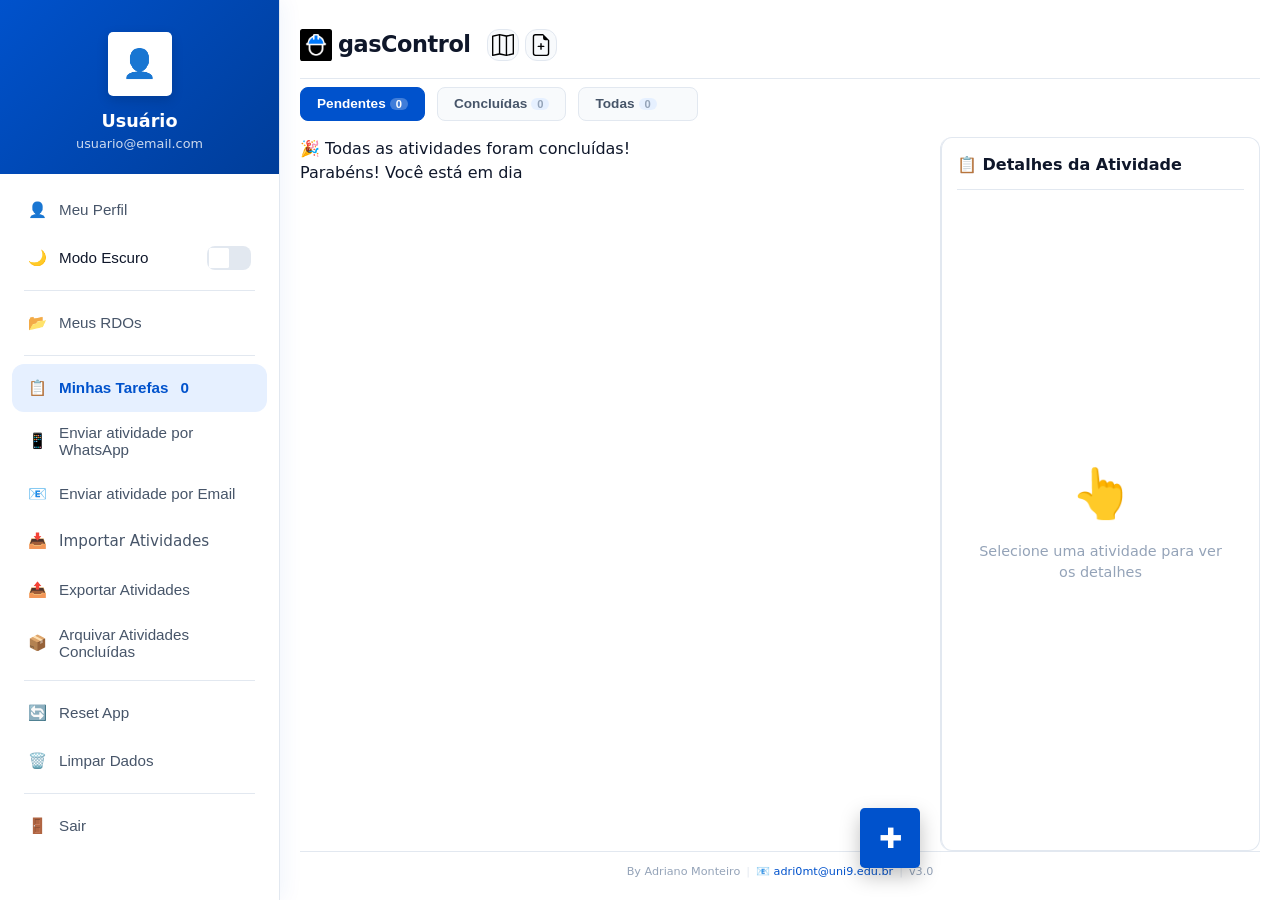
==== commit 90280123: "feat: implementa seleção de atividades para rotograma otimizado ✨ Nova funcionalidade: - Modal de se" ====
--- a/index.html
+++ b/index.html
@@ -437,6 +437,35 @@
     <!-- ===== MAPA ===== -->
     <div id="mapContainer" style="display:none;"></div>
 
+    <!-- ===== MODAL SELEÇÃO DE ATIVIDADES PARA ROTAGRAMA ===== -->
+    <div class="modal-overlay" id="routeSelectionModal" role="dialog" aria-modal="true">
+        <div class="modal">
+            <div class="modal-handle"></div>
+            <div class="modal-header">
+                <h2>🗺️ Selecionar Atividades para Rotograma</h2>
+                <button class="modal-close" id="routeSelectionClose">✕</button>
+            </div>
+            <div class="modal-body">
+                <div class="route-selection-controls">
+                    <div class="route-selection-stats">
+                        <span id="routeSelectedCount">0</span> de <span id="routeTotalCount">0</span> selecionadas
+                    </div>
+                    <div class="route-selection-buttons">
+                        <button class="btn btn-sm btn-secondary" id="routeSelectAll">✅ Selecionar Todas</button>
+                        <button class="btn btn-sm btn-secondary" id="routeSelectNone">⬜ Desmarcar Todas</button>
+                        <button class="btn btn-sm btn-secondary" id="routeSelectWithAddress">📍 Com Endereço</button>
+                    </div>
+                </div>
+                <div id="routeTaskList" class="route-task-list"></div>
+                <div class="route-selection-actions">
+                    <button class="btn btn-primary btn-block" id="routeGenerateRoute">
+                        🚗 Gerar Rotograma
+                    </button>
+                </div>
+            </div>
+        </div>
+    </div>
+
     <!-- ===== INSTALL BANNER ===== -->
     <div class="install-banner" id="installBanner">
         <div class="install-info">
--- a/css/style.css
+++ b/css/style.css
@@ -2074,4 +2074,152 @@
         min-width: 20px;
         padding: 1px 3px;
     }
+}
+
+
+/* ============================================ */
+/* ROTAGRAMA - SELEÇÃO DE ATIVIDADES            */
+/* ============================================ */
+
+.route-selection-controls {
+    display: flex;
+    flex-wrap: wrap;
+    align-items: center;
+    justify-content: space-between;
+    gap: 12px;
+    padding: 12px 0;
+    border-bottom: 1px solid var(--border-color);
+    margin-bottom: 12px;
+}
+
+.route-selection-stats {
+    font-size: 0.9rem;
+    font-weight: 600;
+    color: var(--text-primary);
+}
+
+.route-selection-stats span {
+    color: var(--primary);
+    font-size: 1.1rem;
+}
+
+.route-selection-buttons {
+    display: flex;
+    gap: 6px;
+    flex-wrap: wrap;
+}
+
+.route-task-list {
+    max-height: 400px;
+    overflow-y: auto;
+    padding: 4px 0;
+    display: flex;
+    flex-direction: column;
+    gap: 4px;
+}
+
+.route-task-item {
+    display: flex;
+    align-items: center;
+    gap: 12px;
+    padding: 10px 12px;
+    border-radius: var(--radius-sm);
+    border: 1px solid var(--border-color);
+    background: var(--bg-card);
+    cursor: pointer;
+    transition: all 0.2s ease;
+}
+
+.route-task-item:hover {
+    background: var(--bg-hover);
+    border-color: var(--primary);
+}
+
+.route-task-item.selected {
+    border-color: var(--primary);
+    background: var(--primary-light);
+}
+
+.route-task-item input[type="checkbox"] {
+    width: 18px;
+    height: 18px;
+    cursor: pointer;
+    accent-color: var(--primary);
+    flex-shrink: 0;
+}
+
+.route-task-item .route-task-info {
+    flex: 1;
+    min-width: 0;
+}
+
+.route-task-item .route-task-title {
+    font-size: 0.85rem;
+    font-weight: 500;
+    color: var(--text-primary);
+    word-break: break-word;
+}
+
+.route-task-item .route-task-meta {
+    font-size: 0.7rem;
+    color: var(--text-muted);
+    display: flex;
+    gap: 8px;
+    flex-wrap: wrap;
+    margin-top: 2px;
+}
+
+.route-task-item .route-task-meta .badge {
+    display: inline-block;
+    padding: 1px 8px;
+    border-radius: 10px;
+    font-size: 0.6rem;
+    font-weight: 600;
+}
+
+.route-task-item .route-task-meta .badge.has-address {
+    background: var(--success-light);
+    color: var(--success);
+}
+
+.route-task-item .route-task-meta .badge.no-address {
+    background: var(--danger-light);
+    color: var(--danger);
+}
+
+.route-task-item .route-task-meta .badge.completed {
+    background: var(--success-light);
+    color: var(--success);
+}
+
+.route-task-item .route-task-meta .badge.pending {
+    background: var(--warning-light);
+    color: var(--warning);
+}
+
+.route-task-item .route-task-check {
+    flex-shrink: 0;
+}
+
+.route-selection-actions {
+    padding-top: 16px;
+    border-top: 1px solid var(--border-color);
+    margin-top: 12px;
+}
+
+/* Responsivo */
+@media (max-width: 480px) {
+    .route-selection-controls {
+        flex-direction: column;
+        align-items: stretch;
+    }
+    .route-selection-buttons {
+        justify-content: center;
+    }
+    .route-task-item {
+        padding: 8px 10px;
+    }
+    .route-task-item .route-task-title {
+        font-size: 0.78rem;
+    }
 }
